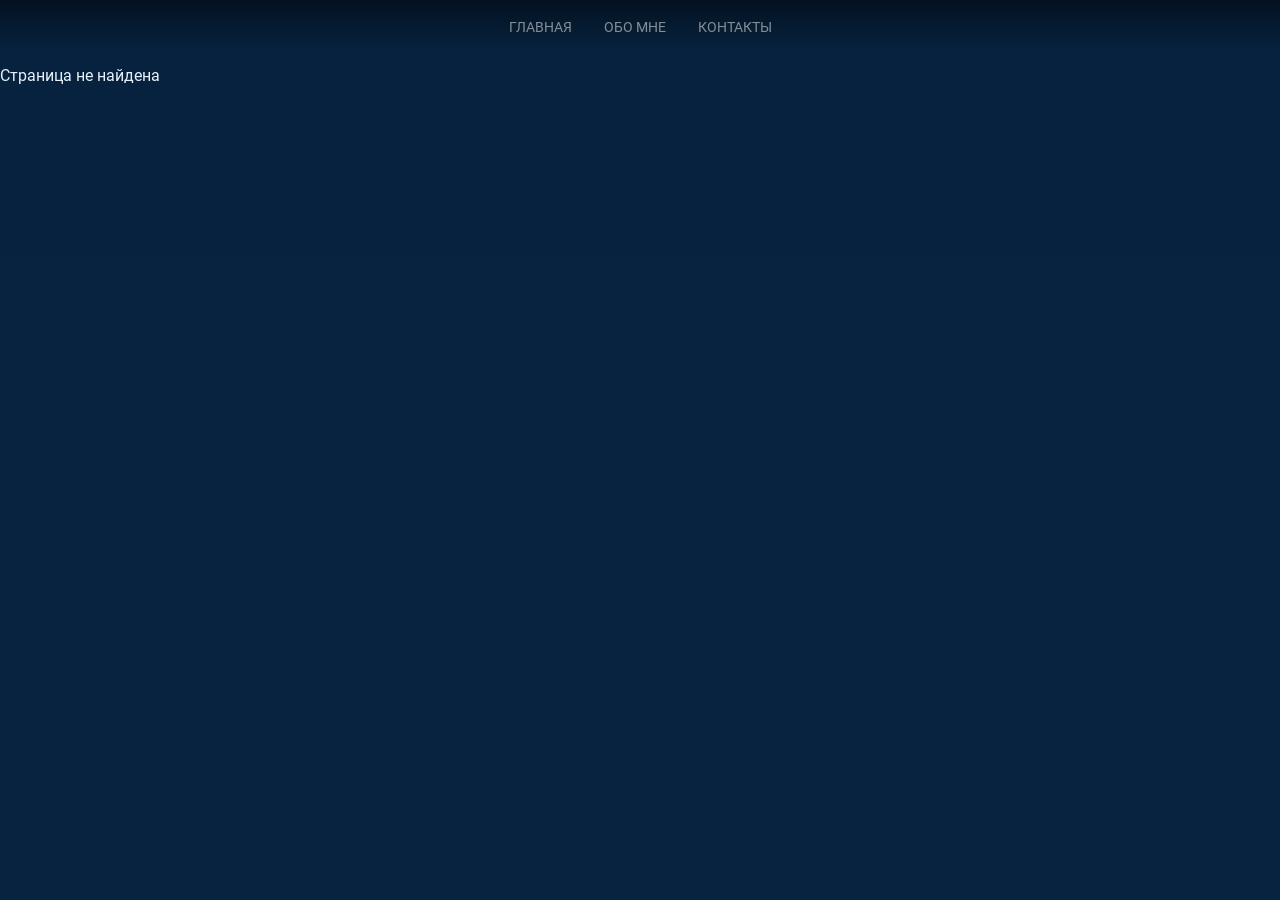
==== index.html @ b3d80379 "deploy" ====
<!DOCTYPE html><html lang=en><head><meta charset=utf-8><meta http-equiv=X-UA-Compatible content="IE=edge"><meta name=viewport content="width=device-width,initial-scale=1"><link rel=icon href=/favicon.ico><meta property=og:site_name content=sholohov.github.io><meta property=og:title content="Alexey Sholohov - Frontend"><meta property=og:url content=/ ><meta property=og:type content=website><meta property=og:image content=/img/social.jpg><meta property=og:image:width content=1200><meta property=og:image:height content=630><meta property=og:description content="Alexey Sholohov - Frontend Developer, personal website. Алексей Шолохов, веб-разработчик, персональный сайт."><title>My page</title><link href=/css/chunk-032578b7.b3286d0f.css rel=prefetch><link href=/css/chunk-118abbf7.49ce8026.css rel=prefetch><link href=/css/chunk-2fc89db2.a722a301.css rel=prefetch><link href=/css/chunk-76ae8807.c028c835.css rel=prefetch><link href=/js/chunk-032578b7.5e6dc029.js rel=prefetch><link href=/js/chunk-118abbf7.c339f23d.js rel=prefetch><link href=/js/chunk-2d212bc4.f1382176.js rel=prefetch><link href=/js/chunk-2fc89db2.5e66606a.js rel=prefetch><link href=/js/chunk-76ae8807.840d7f4c.js rel=prefetch><link href=/css/app.8f9ae388.css rel=preload as=style><link href=/css/chunk-vendors.92552360.css rel=preload as=style><link href=/js/app.13c45226.js rel=preload as=script><link href=/js/chunk-vendors.610b2158.js rel=preload as=script><link href=/css/chunk-vendors.92552360.css rel=stylesheet><link href=/css/app.8f9ae388.css rel=stylesheet></head><body><noscript><strong>We're sorry but My page doesn't work properly without JavaScript enabled. Please enable it to continue.</strong></noscript><script>(function () {
    let redirect
    try {
      redirect = sessionStorage.redirect
      delete sessionStorage.redirect
      if (redirect && redirect !== location.href) {
        history.replaceState(null, null, redirect)
      }
    } catch (error) {
      console.error(error)
    }
  })()</script><div id=app></div><script src=/js/chunk-vendors.610b2158.js></script><script src=/js/app.13c45226.js></script></body></html>
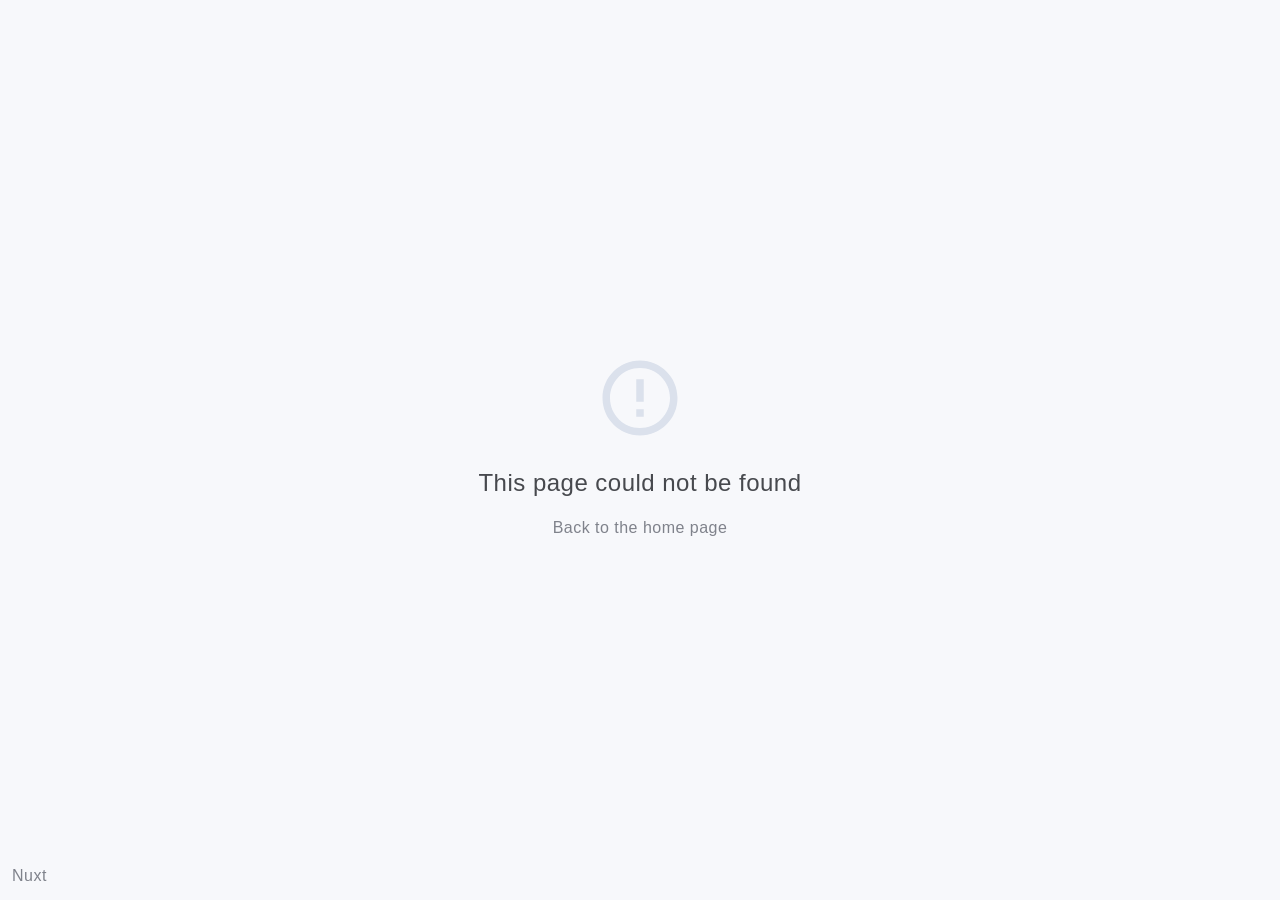
==== commit 3b4c6d73: "deploy" ====
--- a/index.html
+++ b/index.html
@@ -1,12 +1,211 @@
-<!DOCTYPE html><html lang=en><head><meta charset=utf-8><meta http-equiv=X-UA-Compatible content="IE=edge"><meta name=viewport content="width=device-width,initial-scale=1"><link rel=icon href=/favicon.ico><meta property=og:site_name content=sholohov.github.io><meta property=og:title content="Alexey Sholohov - Frontend"><meta property=og:url content=/ ><meta property=og:type content=website><meta property=og:image content=/img/social.jpg><meta property=og:image:width content=1200><meta property=og:image:height content=630><meta property=og:description content="Alexey Sholohov - Frontend Developer, personal website. Алексей Шолохов, веб-разработчик, персональный сайт."><title>My page</title><link href=/css/chunk-032578b7.b3286d0f.css rel=prefetch><link href=/css/chunk-118abbf7.49ce8026.css rel=prefetch><link href=/css/chunk-2fc89db2.a722a301.css rel=prefetch><link href=/css/chunk-76ae8807.c028c835.css rel=prefetch><link href=/js/chunk-032578b7.5e6dc029.js rel=prefetch><link href=/js/chunk-118abbf7.c339f23d.js rel=prefetch><link href=/js/chunk-2d212bc4.f1382176.js rel=prefetch><link href=/js/chunk-2fc89db2.5e66606a.js rel=prefetch><link href=/js/chunk-76ae8807.840d7f4c.js rel=prefetch><link href=/css/app.8f9ae388.css rel=preload as=style><link href=/css/chunk-vendors.92552360.css rel=preload as=style><link href=/js/app.13c45226.js rel=preload as=script><link href=/js/chunk-vendors.610b2158.js rel=preload as=script><link href=/css/chunk-vendors.92552360.css rel=stylesheet><link href=/css/app.8f9ae388.css rel=stylesheet></head><body><noscript><strong>We're sorry but My page doesn't work properly without JavaScript enabled. Please enable it to continue.</strong></noscript><script>(function () {
-    let redirect
-    try {
-      redirect = sessionStorage.redirect
-      delete sessionStorage.redirect
-      if (redirect && redirect !== location.href) {
-        history.replaceState(null, null, redirect)
-      }
-    } catch (error) {
-      console.error(error)
-    }
-  })()</script><div id=app></div><script src=/js/chunk-vendors.610b2158.js></script><script src=/js/app.13c45226.js></script></body></html>+<!doctype html>
+<html data-n-head-ssr>
+  <head>
+    <title>Home Page</title><meta data-n-head="ssr" charset="utf-8"><meta data-n-head="ssr" name="viewport" content="width=device-width,initial-scale=1"><meta data-n-head="ssr" data-hid="description" name="description" content="My Personal Website"><link data-n-head="ssr" href="https://mc.yandex.ru/metrika/tag.js" rel="preload" as="script"><link rel="preload" href="/_nuxt/6e46efd.js" as="script"><link rel="preload" href="/_nuxt/8bae4b0.js" as="script"><link rel="preload" href="/_nuxt/2998918.js" as="script"><link rel="preload" href="/_nuxt/bbb88e6.js" as="script"><link rel="preload" href="/_nuxt/a13c7b8.js" as="script"><link rel="preload" href="/_nuxt/8bbf2a5.js" as="script"><style data-vue-ssr-id="023c360b:0 b1f5444e:0 3191d5ad:0 0ace817b:0 49682c66:0 29482415:0 bbc4484e:0 a80d2e26:0 4d5fbe4e:0 745b8bda:0 2122c0bb:0 595b70d6:0 d2896396:0 12f3370e:0 1bbbd779:0 a3dfe6d6:0 2b1a9c06:0 342af163:0 fdff7b8e:0 f73b4e8e:0 70fc6d96:0 606232c7:0 75615019:0 69a7cd2d:0 ca053492:0">@font-face{font-family:swiper-icons;src:url("data:application/font-woff;charset=utf-8;base64, [base64]//wADZ2x5ZgAAAywAAADMAAAD2MHtryVoZWFkAAABbAAAADAAAAA2E2+eoWhoZWEAAAGcAAAAHwAAACQC9gDzaG10eAAAAigAAAAZAAAArgJkABFsb2NhAAAC0AAAAFoAAABaFQAUGG1heHAAAAG8AAAAHwAAACAAcABAbmFtZQAAA/gAAAE5AAACXvFdBwlwb3N0AAAFNAAAAGIAAACE5s74hXjaY2BkYGAAYpf5Hu/j+W2+MnAzMYDAzaX6QjD6/4//Bxj5GA8AuRwMYGkAPywL13jaY2BkYGA88P8Agx4j+/8fQDYfA1AEBWgDAIB2BOoAeNpjYGRgYNBh4GdgYgABEMnIABJzYNADCQAACWgAsQB42mNgYfzCOIGBlYGB0YcxjYGBwR1Kf2WQZGhhYGBiYGVmgAFGBiQQkOaawtDAoMBQxXjg/wEGPcYDDA4wNUA2CCgwsAAAO4EL6gAAeNpj2M0gyAACqxgGNWBkZ2D4/wMA+xkDdgAAAHjaY2BgYGaAYBkGRgYQiAHyGMF8FgYHIM3DwMHABGQrMOgyWDLEM1T9/w8UBfEMgLzE////P/5//f/V/xv+r4eaAAeMbAxwIUYmIMHEgKYAYjUcsDAwsLKxc3BycfPw8jEQA/[base64]/uznmfPFBNODM2K7MTQ45YEAZqGP81AmGGcF3iPqOop0r1SPTaTbVkfUe4HXj97wYE+yNwWYxwWu4v1ugWHgo3S1XdZEVqWM7ET0cfnLGxWfkgR42o2PvWrDMBSFj/IHLaF0zKjRgdiVMwScNRAoWUoH78Y2icB/yIY09An6AH2Bdu/UB+yxopYshQiEvnvu0dURgDt8QeC8PDw7Fpji3fEA4z/PEJ6YOB5hKh4dj3EvXhxPqH/SKUY3rJ7srZ4FZnh1PMAtPhwP6fl2PMJMPDgeQ4rY8YT6Gzao0eAEA409DuggmTnFnOcSCiEiLMgxCiTI6Cq5DZUd3Qmp10vO0LaLTd2cjN4fOumlc7lUYbSQcZFkutRG7g6JKZKy0RmdLY680CDnEJ+UMkpFFe1RN7nxdVpXrC4aTtnaurOnYercZg2YVmLN/d/gczfEimrE/fs/bOuq29Zmn8tloORaXgZgGa78yO9/cnXm2BpaGvq25Dv9S4E9+5SIc9PqupJKhYFSSl47+Qcr1mYNAAAAeNptw0cKwkAAAMDZJA8Q7OUJvkLsPfZ6zFVERPy8qHh2YER+3i/BP83vIBLLySsoKimrqKqpa2hp6+jq6RsYGhmbmJqZSy0sraxtbO3sHRydnEMU4uR6yx7JJXveP7WrDycAAAAAAAH//wACeNpjYGRgYOABYhkgZgJCZgZNBkYGLQZtIJsFLMYAAAw3ALgAeNolizEKgDAQBCchRbC2sFER0YD6qVQiBCv/H9ezGI6Z5XBAw8CBK/m5iQQVauVbXLnOrMZv2oLdKFa8Pjuru2hJzGabmOSLzNMzvutpB3N42mNgZGBg4GKQYzBhYMxJLMlj4GBgAYow/P/PAJJhLM6sSoWKfWCAAwDAjgbRAAB42mNgYGBkAIIbCZo5IPrmUn0hGA0AO8EFTQAA") format("woff");font-weight:400;font-style:normal}:root{--swiper-theme-color:#007aff}.swiper-container{margin-left:auto;margin-right:auto;position:relative;overflow:hidden;list-style:none;padding:0;z-index:1}.swiper-container-vertical>.swiper-wrapper{flex-direction:column}.swiper-wrapper{position:relative;width:100%;height:100%;z-index:1;display:flex;transition-property:transform;box-sizing:content-box}.swiper-container-android .swiper-slide,.swiper-wrapper{transform:translateZ(0)}.swiper-container-multirow>.swiper-wrapper{flex-wrap:wrap}.swiper-container-multirow-column>.swiper-wrapper{flex-wrap:wrap;flex-direction:column}.swiper-container-free-mode>.swiper-wrapper{transition-timing-function:ease-out;margin:0 auto}.swiper-container-pointer-events{touch-action:pan-y}.swiper-container-pointer-events.swiper-container-vertical{touch-action:pan-x}.swiper-slide{flex-shrink:0;width:100%;height:100%;position:relative;transition-property:transform}.swiper-slide-invisible-blank{visibility:hidden}.swiper-container-autoheight,.swiper-container-autoheight .swiper-slide{height:auto}.swiper-container-autoheight .swiper-wrapper{align-items:flex-start;transition-property:transform,height}.swiper-container-3d{perspective:1200px}.swiper-container-3d .swiper-cube-shadow,.swiper-container-3d .swiper-slide,.swiper-container-3d .swiper-slide-shadow-bottom,.swiper-container-3d .swiper-slide-shadow-left,.swiper-container-3d .swiper-slide-shadow-right,.swiper-container-3d .swiper-slide-shadow-top,.swiper-container-3d .swiper-wrapper{transform-style:preserve-3d}.swiper-container-3d .swiper-slide-shadow-bottom,.swiper-container-3d .swiper-slide-shadow-left,.swiper-container-3d .swiper-slide-shadow-right,.swiper-container-3d .swiper-slide-shadow-top{position:absolute;left:0;top:0;width:100%;height:100%;pointer-events:none;z-index:10}.swiper-container-3d .swiper-slide-shadow-left{background-image:linear-gradient(270deg,rgba(0,0,0,.5),transparent)}.swiper-container-3d .swiper-slide-shadow-right{background-image:linear-gradient(90deg,rgba(0,0,0,.5),transparent)}.swiper-container-3d .swiper-slide-shadow-top{background-image:linear-gradient(0deg,rgba(0,0,0,.5),transparent)}.swiper-container-3d .swiper-slide-shadow-bottom{background-image:linear-gradient(180deg,rgba(0,0,0,.5),transparent)}.swiper-container-css-mode>.swiper-wrapper{overflow:auto;scrollbar-width:none;-ms-overflow-style:none}.swiper-container-css-mode>.swiper-wrapper::-webkit-scrollbar{display:none}.swiper-container-css-mode>.swiper-wrapper>.swiper-slide{scroll-snap-align:start start}.swiper-container-horizontal.swiper-container-css-mode>.swiper-wrapper{-ms-scroll-snap-type:x mandatory;scroll-snap-type:x mandatory}.swiper-container-vertical.swiper-container-css-mode>.swiper-wrapper{-ms-scroll-snap-type:y mandatory;scroll-snap-type:y mandatory}@font-face{font-family:Raleway;font-weight:300;font-style:normal;src:local("Raleway"),url(/fonts/Raleway-Light.woff2) format("woff2"),url(/fonts/Raleway-Light.woff) format("woff"),url(/fonts/Raleway-Light.ttf) format("ttf"),url(/fonts/Raleway-Light.eot) format("eot")}@font-face{font-family:Raleway;font-weight:300;font-style:italic;src:local("Raleway"),url(/fonts/Raleway-LightItalic.woff2) format("woff2"),url(/fonts/Raleway-LightItalic.woff) format("woff"),url(/fonts/Raleway-LightItalic.ttf) format("ttf"),url(/fonts/Raleway-LightItalic.eot) format("eot")}@font-face{font-family:Raleway;font-weight:400;font-style:normal;src:local("Raleway"),url(/fonts/Raleway-Regular.woff2) format("woff2"),url(/fonts/Raleway-Regular.woff) format("woff"),url(/fonts/Raleway-Regular.ttf) format("ttf"),url(/fonts/Raleway-Regular.eot) format("eot")}@font-face{font-family:Raleway;font-weight:400;font-style:italic;src:local("Raleway"),url(/fonts/Raleway-Italic.woff2) format("woff2"),url(/fonts/Raleway-Italic.woff) format("woff"),url(/fonts/Raleway-Italic.ttf) format("ttf"),url(/fonts/Raleway-Italic.eot) format("eot")}@font-face{font-family:Raleway;font-weight:500;font-style:normal;src:local("Raleway"),url(/fonts/Raleway-Medium.woff2) format("woff2"),url(/fonts/Raleway-Medium.woff) format("woff"),url(/fonts/Raleway-Medium.ttf) format("ttf"),url(/fonts/Raleway-Medium.eot) format("eot")}@font-face{font-family:Raleway;font-weight:500;font-style:italic;src:local("Raleway"),url(/fonts/Raleway-MediumItalic.woff2) format("woff2"),url(/fonts/Raleway-MediumItalic.woff) format("woff"),url(/fonts/Raleway-MediumItalic.ttf) format("ttf"),url(/fonts/Raleway-MediumItalic.eot) format("eot")}@font-face{font-family:Raleway;font-weight:700;font-style:normal;src:local("Raleway"),url(/fonts/Raleway-Bold.woff2) format("woff2"),url(/fonts/Raleway-Bold.woff) format("woff"),url(/fonts/Raleway-Bold.ttf) format("ttf"),url(/fonts/Raleway-Bold.eot) format("eot")}:root{--color:#100e15;--color-green:#43a047;--color-yellow:#ffb300;--color-purple:#ab47bc;--color-blue:#1e88e5;--color-pink:#ec407a;--color-primary:var(--color-green);--color-primary-secondary:var(--color-purple);--color-border:#bdbdbd;--bg:#f3f5f4}.dark-mode{--color:#fff;--color-green:#66bb6a;--color-yellow:#ffa726;--color-purple:#ab47bc;--color-blue:#42a5f5;--color-pink:#ec407a;--bg:#100e15;--color-border:#757575}.link{position:relative;color:#43a047;color:var(--color-primary);cursor:pointer;transition:opacity .3s}.link:hover{opacity:.8}.content-area h1:not([class]){font-size:2em;line-height:1;font-weight:500;margin:.5em 0}.content-area h2:not([class]){font-size:1.5em;line-height:1.125;font-weight:500;margin:.5em 0}.content-area h3:not([class]){font-size:1.25em;line-height:1.25;font-weight:500;margin:.5em 0}.content-area h4:not([class]){font-size:1em;line-height:1.5;font-weight:500;margin:.5em 0}.content-area h5:not([class]){font-size:.875em;line-height:1.5;font-weight:500;margin:.5em 0}.content-area h6:not([class]){font-size:.75em;line-height:1.5;font-weight:500;margin:.5em 0}.content-area p:not([class]){font-size:1em;line-height:1.5;margin:1em 0}.content-area small:not([class]){font-size:.875em}.content-area hr:not([class]){margin:1em 0;height:1px;border:none;background-color:#43a047;background-color:var(--color-primary)}.content-area b:not([class]),.content-area u:not([class]){font-size:1em}.content-area s:not([class]){font-size:0 0 1em}.content-area ol:not([class]){list-style:none;margin:.5em 0;counter-reset:ol-counter}.content-area ol:not([class])>li:not([class]){counter-increment:ol-counter;position:relative}.content-area ol:not([class])>li:not([class]):before{content:counter(ol-counter) ".";position:absolute;display:inline-block;top:-.0625em;right:100%;margin:0 8px 0 0;font-weight:700;white-space:nowrap;opacity:.6}.content-area ul:not([class]){list-style:none;margin:.5em 0}.content-area ul:not([class])>li:not([class]){position:relative}.content-area ul:not([class])>li:not([class]):before{position:absolute;display:inline-block;content:"";height:.5em;width:.5em;top:.5em;right:100%;margin:0 12px 0 0;background-color:currentColor;opacity:.5}.content-area a:not([class]){color:#43a047;color:var(--color-primary);cursor:pointer;text-decoration:none}.content-area a:not([class]):hover{text-decoration:underline}.content-area pre:not([class]){margin:.75em 0;padding:10px 16px;border:1px solid #bdbdbd;border:1px solid var(--color-border);overflow-x:auto;background-color:#f3f5f4;background-color:var(--bg)}.content-area pre:not([class]):focus,.content-area pre:not([class]):hover{width:-webkit-min-content;width:-moz-min-content;width:min-content}.content-area code:not([class]){display:inline;white-space:pre-wrap;padding:0 .3em;background-color:#f3f5f4;background-color:var(--bg)}html{height:100%;font-size:1em}body,html{margin:0;padding:0}body{position:relative;min-height:100%;font-size:1rem;line-height:1.5;word-wrap:break-word;font-family:Raleway,sans-serif;letter-spacing:.03em;color:#100e15;color:var(--color);background-color:#f3f5f4;background-color:var(--bg)}.dark-mode body{font-weight:300}body #__layout,body #__nuxt{display:contents}body:before{content:"";position:absolute;top:0;left:0;right:0;bottom:0;pointer-events:none;opacity:.07;background-image:url(/_nuxt/ff30c7b9c0e9a25816d852ca529c5a7f.svg)}body.hide-scroll{height:100%;overflow-y:hidden}body *,body :after,body :before{box-sizing:border-box}@media only screen and (min-width:1281px){::-webkit-scrollbar{width:8px;height:8px}::-webkit-scrollbar-track{background-color:#f3f5f4;background-color:var(--bg)}::-webkit-scrollbar-thumb{position:relative;border-radius:4px;background-color:#100e15;background-color:var(--color);-webkit-transition:background-color .3s;transition:background-color .3s}}.nuxt-progress{position:fixed;top:0;left:0;right:0;height:2px;width:0;opacity:1;transition:width .1s,opacity .4s;background-color:#0c64c1;z-index:999999}.nuxt-progress.nuxt-progress-notransition{transition:none}.nuxt-progress-failed{background-color:red}.main-page__hero-section,.main-page__section:not(:last-of-type){margin:0 0 200px}@media only screen and (max-width:1024px){.main-page__hero-section,.main-page__section:not(:last-of-type){margin:0 0 150px}}@media only screen and (max-width:640px){.main-page__hero-section,.main-page__section:not(:last-of-type){margin:0 0 100px}}.page{opacity:1;transition:opacity .5s;padding:160px 0 0}.page--is-loading{opacity:0}.hide-scroll .page,.page.hide-scroll{overflow:hidden}@media only screen and (max-width:1280px){.page{padding:140px 0 0}}@media only screen and (max-width:1024px){.page{padding:120px 0 0}}@media only screen and (max-width:640px){.page{padding:100px 0 0}}.page:after,.page:before{content:" ";display:table;clear:both}.page__background{bottom:0}.page__background,.page__header{position:fixed;left:0;top:0;right:0}.page__header{z-index:4;transform:translateZ(0);transition:background-color .3s,box-shadow .3s,transform .5s}.page--is-scrolled .page__header{background-color:var(--bg);box-shadow:0 0 8px rgba(0,0,0,.1),0 0 16px rgba(0,0,0,.1),0 0 32px rgba(0,0,0,.1)}@media only screen and (min-width:1025px){.page--is-scrolled .page__header{transform:translate3d(0,-40px,0)}}.page__main{z-index:1}.page__main-inner{display:flex;align-items:flex-start}.page__aside-left{flex:none;width:430px;padding:0 40px 0 0;position:-webkit-sticky;position:sticky;top:140px}@media only screen and (max-width:1600px){.page__aside-left{width:320px}}@media only screen and (max-width:1400px){.page__aside-left{width:auto;position:relative;top:0;padding:0;display:none}}.page__content{flex:auto;min-width:0}.page__footer{position:relative;z-index:2}.page__menu-mobile{position:relative;z-index:3}.background-animation{overflow:hidden}@-webkit-keyframes animStar{0%{transform:translateY(0)}to{transform:translateY(-200vh)}}@keyframes animStar{0%{transform:translateY(0)}to{transform:translateY(-200vh)}}.light-mode .background-animation{opacity:.5}.background-animation__layout-1{width:1px;height:1px;background:0 0;box-shadow:127vh 199vh currentColor,247vh 98vh currentColor,227vh 83vh currentColor,105vh 158vh currentColor,71vh 93vh currentColor,130vh 77vh currentColor,243vh 181vh currentColor,141vh 94vh currentColor,106vh 66vh currentColor,137vh 22vh currentColor,155vh 13vh currentColor,150vh 96vh currentColor,211vh 65vh currentColor,76vh 106vh currentColor,7vh 103vh currentColor,235vh 164vh currentColor,155vh 53vh currentColor,166vh 132vh currentColor,194vh 199vh currentColor,217vh 100vh currentColor,37vh 21vh currentColor,191vh 192vh currentColor,47vh 40vh currentColor,132vh 86vh currentColor,241vh 29vh currentColor,122vh 168vh currentColor,237vh 100vh currentColor,169vh 21vh currentColor,180vh 27vh currentColor,178vh 33vh currentColor,108vh 34vh currentColor,35vh 63vh currentColor,51vh 187vh currentColor,202vh 83vh currentColor,6vh 122vh currentColor,14vh 158vh currentColor,190vh 128vh currentColor,7vh 70vh currentColor,112vh 35vh currentColor,204vh 91vh currentColor,81vh 93vh currentColor,98vh 164vh currentColor,197vh 87vh currentColor,129vh 81vh currentColor,210vh 42vh currentColor,43vh 148vh currentColor,183vh 161vh currentColor,119vh 185vh currentColor,156vh 5vh currentColor,158vh 5vh currentColor,78vh 62vh currentColor,88vh 84vh currentColor,121vh 51vh currentColor,27vh 11vh currentColor,127vh 20vh currentColor,11vh 22vh currentColor,53vh 147vh currentColor,236vh 67vh currentColor,13vh 161vh currentColor,109vh 180vh currentColor,129vh 3vh currentColor,95vh 15vh currentColor,232vh 187vh currentColor,201vh 69vh currentColor,201vh 69vh currentColor,124vh 183vh currentColor,127vh 52vh currentColor,181vh 52vh currentColor,208vh 107vh currentColor,107vh 132vh currentColor,197vh 5vh currentColor,71vh 163vh currentColor,204vh 125vh currentColor,72vh 24vh currentColor,178vh 109vh currentColor,98vh 127vh currentColor,195vh 1vh currentColor,53vh 54vh currentColor,9vh 1vh currentColor,129vh 100vh currentColor,212vh 104vh currentColor,98vh 95vh currentColor,212vh 174vh currentColor,102vh 12vh currentColor,39vh 99vh currentColor,117vh 175vh currentColor,148vh 177vh currentColor,221vh 36vh currentColor,151vh 27vh currentColor,97vh 197vh currentColor,220vh 180vh currentColor,238vh 98vh currentColor,72vh 74vh currentColor,204vh 112vh currentColor,226vh 82vh currentColor,42vh 190vh currentColor,184vh 156vh currentColor,211vh 52vh currentColor,25vh 107vh currentColor,146vh 29vh currentColor,217vh 77vh currentColor,226vh 137vh currentColor,200vh 146vh currentColor,222vh 196vh currentColor,116vh 140vh currentColor,113vh 200vh currentColor,9vh 7vh currentColor,120vh 64vh currentColor,113vh 121vh currentColor,109vh 92vh currentColor,75vh 94vh currentColor,151vh 109vh currentColor,117vh 15vh currentColor,49vh 146vh currentColor,108vh 187vh currentColor,66vh 103vh currentColor,17vh 55vh currentColor,176vh 107vh currentColor,147vh 154vh currentColor,121vh 18vh currentColor,39vh 135vh currentColor,138vh 183vh currentColor,233vh 109vh currentColor,64vh 125vh currentColor,143vh 84vh currentColor,221vh 158vh currentColor,83vh 137vh currentColor,245vh 40vh currentColor,93vh 63vh currentColor,50vh 58vh currentColor,209vh 81vh currentColor,49vh 126vh currentColor,28vh 103vh currentColor,76vh 19vh currentColor,238vh 85vh currentColor,160vh 110vh currentColor,145vh 182vh currentColor,26vh 93vh currentColor,42vh 127vh currentColor,110vh 103vh currentColor,59vh 93vh currentColor,78vh 80vh currentColor,182vh 82vh currentColor,63vh 48vh currentColor,96vh 171vh currentColor,90vh 195vh currentColor,101vh 190vh currentColor,135vh 69vh currentColor,63vh 55vh currentColor,171vh 76vh currentColor,63vh 119vh currentColor,177vh 8vh currentColor,242vh 153vh currentColor,120vh 26vh currentColor,10vh 170vh currentColor,247vh 197vh currentColor,178vh 65vh currentColor,235vh 122vh currentColor,8vh 60vh currentColor,109vh 67vh currentColor,103vh 155vh currentColor,193vh 183vh currentColor,226vh 136vh currentColor,198vh 119vh currentColor,71vh 48vh currentColor,36vh 18vh currentColor,33vh 68vh currentColor,214vh 28vh currentColor,158vh 115vh currentColor,112vh 91vh currentColor,240vh 35vh currentColor,150vh 95vh currentColor,27vh 184vh currentColor,130vh 99vh currentColor,91vh 37vh currentColor,83vh 14vh currentColor,98vh 153vh currentColor,171vh 161vh currentColor,83vh 105vh currentColor,114vh 141vh currentColor,115vh 193vh currentColor,74vh 142vh currentColor,191vh 50vh currentColor,43vh 100vh currentColor,10vh 99vh currentColor,117vh 40vh currentColor,228vh 142vh currentColor,159vh 54vh currentColor,154vh 82vh currentColor,151vh 40vh currentColor,117vh 106vh currentColor,133vh 77vh currentColor,7vh 62vh currentColor,93vh 122vh currentColor,210vh 52vh currentColor,157vh 154vh currentColor,51vh 199vh currentColor,60vh 47vh currentColor,207vh 125vh currentColor,212vh 181vh currentColor,131vh 63vh currentColor,211vh 197vh currentColor,69vh 67vh currentColor,41vh 126vh currentColor,127vh 128vh currentColor,2vh 20vh currentColor,237vh 49vh currentColor,209vh 45vh currentColor,51vh 121vh currentColor,25vh 113vh currentColor,139vh 180vh currentColor,33vh 41vh currentColor,57vh 129vh currentColor,68vh 119vh currentColor,35vh 50vh currentColor,123vh 99vh currentColor,22vh 86vh currentColor,116vh 162vh currentColor,203vh 121vh currentColor,80vh 87vh currentColor,173vh 51vh currentColor,8vh 28vh currentColor,212vh 147vh currentColor,15vh 122vh currentColor,108vh 159vh currentColor,93vh 117vh currentColor,45vh 184vh currentColor,163vh 39vh currentColor,112vh 92vh currentColor,171vh 122vh currentColor,55vh 31vh currentColor,36vh 157vh currentColor,112vh 190vh currentColor,22vh 108vh currentColor,144vh 128vh currentColor,88vh 107vh currentColor,56vh 93vh currentColor,24vh 162vh currentColor,86vh 184vh currentColor,131vh 18vh currentColor,185vh 126vh currentColor,231vh 199vh currentColor,244vh 111vh currentColor,198vh 68vh currentColor,16vh 106vh currentColor,51vh 47vh currentColor,108vh 190vh currentColor,86vh 164vh currentColor,123vh 170vh currentColor,247vh 26vh currentColor,144vh 48vh currentColor,187vh 81vh currentColor,58vh 10vh currentColor,15vh 171vh currentColor,185vh 3vh currentColor,19vh 164vh currentColor,120vh 106vh currentColor,239vh 178vh currentColor,141vh 168vh currentColor,9vh 147vh currentColor,247vh 143vh currentColor,8vh 21vh currentColor,118vh 34vh currentColor,55vh 146vh currentColor,205vh 165vh currentColor,41vh 52vh currentColor,134vh 169vh currentColor,104vh 40vh currentColor,208vh 193vh currentColor,7vh 98vh currentColor,77vh 37vh currentColor,41vh 63vh currentColor,182vh 41vh currentColor,95vh 46vh currentColor,16vh 60vh currentColor,72vh 23vh currentColor,146vh 149vh currentColor,202vh 67vh currentColor,24vh 150vh currentColor,93vh 12vh currentColor,226vh 105vh currentColor,247vh 31vh currentColor,140vh 3vh currentColor,147vh 121vh currentColor,199vh 10vh currentColor,134vh 115vh currentColor,95vh 11vh currentColor,71vh 148vh currentColor,22vh 95vh currentColor,178vh 147vh currentColor,35vh 100vh currentColor,216vh 179vh currentColor,17vh 174vh currentColor,234vh 57vh currentColor,28vh 158vh currentColor,137vh 164vh currentColor,177vh 6vh currentColor,239vh 69vh currentColor,164vh 65vh currentColor,249vh 80vh currentColor,130vh 65vh currentColor,62vh 132vh currentColor,190vh 136vh currentColor,25vh 26vh currentColor,128vh 23vh currentColor,18vh 172vh currentColor,143vh 119vh currentColor,61vh 46vh currentColor,130vh 9vh currentColor,223vh 108vh currentColor,182vh 3vh currentColor,5vh 73vh currentColor,129vh 188vh currentColor,3vh 155vh currentColor,60vh 32vh currentColor,11vh 186vh currentColor,229vh 47vh currentColor,125vh 34vh currentColor,138vh 162vh currentColor,183vh 103vh currentColor,3vh 68vh currentColor,139vh 165vh currentColor,48vh 119vh currentColor,83vh 156vh currentColor,212vh 121vh currentColor,127vh 82vh currentColor,177vh 19vh currentColor,200vh 123vh currentColor,153vh 115vh currentColor,105vh 146vh currentColor,94vh 57vh currentColor,82vh 48vh currentColor,62vh 150vh currentColor,74vh 105vh currentColor,225vh 93vh currentColor,124vh 184vh currentColor,116vh 99vh currentColor,201vh 167vh currentColor,234vh 105vh currentColor,39vh 161vh currentColor,239vh 102vh currentColor,16vh 153vh currentColor,233vh 122vh currentColor,220vh 160vh currentColor,246vh 109vh currentColor,203vh 112vh currentColor,123vh 119vh currentColor,15vh 186vh currentColor,141vh 161vh currentColor,158vh 79vh currentColor,151vh 18vh currentColor,8vh 125vh currentColor,101vh 27vh currentColor,177vh 56vh currentColor,65vh 151vh currentColor,94vh 66vh currentColor,163vh 60vh currentColor,226vh 27vh currentColor,8vh 194vh currentColor,99vh 173vh currentColor,122vh 92vh currentColor,148vh 76vh currentColor,161vh 92vh currentColor,204vh 15vh currentColor,128vh 56vh currentColor,155vh 182vh currentColor,109vh 104vh currentColor,132vh 126vh currentColor,121vh 59vh currentColor,88vh 116vh currentColor,104vh 65vh currentColor,49vh 104vh currentColor,76vh 161vh currentColor,151vh 72vh currentColor,108vh 176vh currentColor,62vh 118vh currentColor,213vh 85vh currentColor,192vh 144vh currentColor,235vh 104vh currentColor,67vh 151vh currentColor,157vh 80vh currentColor,196vh 177vh currentColor,45vh 41vh currentColor,127vh 10vh currentColor,18vh 11vh currentColor,130vh 196vh currentColor,43vh 28vh currentColor,190vh 66vh currentColor,249vh 176vh currentColor,119vh 185vh currentColor,178vh 130vh currentColor,241vh 174vh currentColor,23vh 181vh currentColor,67vh 17vh currentColor,66vh 129vh currentColor,49vh 196vh currentColor,78vh 62vh currentColor,109vh 132vh currentColor,25vh 123vh currentColor,231vh 151vh currentColor,188vh 33vh currentColor,63vh 69vh currentColor,156vh 137vh currentColor,220vh 3vh currentColor,12vh 10vh currentColor,52vh 59vh currentColor,23vh 76vh currentColor,4vh 59vh currentColor,171vh 43vh currentColor,169vh 41vh currentColor,86vh 19vh currentColor,48vh 117vh currentColor,5vh 15vh currentColor,20vh 101vh currentColor,30vh 16vh currentColor,80vh 85vh currentColor,17vh 33vh currentColor,20vh 171vh currentColor,85vh 24vh currentColor,247vh 97vh currentColor,216vh 134vh currentColor,64vh 33vh currentColor,173vh 37vh currentColor,24vh 16vh currentColor,122vh 98vh currentColor,88vh 38vh currentColor,242vh 125vh currentColor,201vh 139vh currentColor,101vh 49vh currentColor,76vh 166vh currentColor,68vh 42vh currentColor,191vh 43vh currentColor,183vh 5vh currentColor,90vh 16vh currentColor,182vh 183vh currentColor,233vh 200vh currentColor,108vh 166vh currentColor,117vh 125vh currentColor,116vh 93vh currentColor,152vh 95vh currentColor,196vh 99vh currentColor,112vh 161vh currentColor,233vh 158vh currentColor,163vh 37vh currentColor,142vh 64vh currentColor,66vh 181vh currentColor,103vh 105vh currentColor,81vh 131vh currentColor,220vh 93vh currentColor,218vh 68vh currentColor,54vh 54vh currentColor,98vh 155vh currentColor,101vh 12vh currentColor,96vh 88vh currentColor,4vh 112vh currentColor,147vh 73vh currentColor,224vh 148vh currentColor,19vh 146vh currentColor,168vh 6vh currentColor,148vh 48vh currentColor,173vh 194vh currentColor,214vh 80vh currentColor,166vh 168vh currentColor,114vh 142vh currentColor,185vh 93vh currentColor,237vh 46vh currentColor,45vh 130vh currentColor,52vh 56vh currentColor,225vh 103vh currentColor,126vh 174vh currentColor,220vh 177vh currentColor,160vh 63vh currentColor,137vh 119vh currentColor,123vh 187vh currentColor,168vh 88vh currentColor,156vh 150vh currentColor,95vh 107vh currentColor,46vh 153vh currentColor,52vh 172vh currentColor,218vh 176vh currentColor,243vh 80vh currentColor,206vh 143vh currentColor,100vh 126vh currentColor,194vh 64vh currentColor,124vh 175vh currentColor,240vh 118vh currentColor,177vh 3vh currentColor,211vh 121vh currentColor,229vh 17vh currentColor,63vh 47vh currentColor,174vh 3vh currentColor,190vh 25vh currentColor,90vh 33vh currentColor,18vh 70vh currentColor,87vh 83vh currentColor,17vh 120vh currentColor,6vh 37vh currentColor,206vh 123vh currentColor,93vh 99vh currentColor,226vh 168vh currentColor;-webkit-animation:animStar 300s linear infinite;animation:animStar 300s linear infinite}.background-animation__layout-1:after{content:" ";position:absolute;top:100vh;width:1px;height:1px;background:0 0;box-shadow:146vh 20vh currentColor,94vh 106vh currentColor,168vh 199vh currentColor,185vh 149vh currentColor,62vh 87vh currentColor,243vh 146vh currentColor,107vh 42vh currentColor,39vh 128vh currentColor,246vh 90vh currentColor,224vh 80vh currentColor,226vh 56vh currentColor,10vh 81vh currentColor,152vh 68vh currentColor,83vh 23vh currentColor,165vh 60vh currentColor,165vh 93vh currentColor,53vh 110vh currentColor,8vh 155vh currentColor,78vh 87vh currentColor,134vh 94vh currentColor,131vh 17vh currentColor,76vh 59vh currentColor,74vh 1vh currentColor,83vh 64vh currentColor,110vh 51vh currentColor,53vh 77vh currentColor,245vh 181vh currentColor,61vh 138vh currentColor,91vh 183vh currentColor,79vh 37vh currentColor,111vh 124vh currentColor,70vh 104vh currentColor,132vh 11vh currentColor,225vh 99vh currentColor,59vh 102vh currentColor,238vh 197vh currentColor,84vh 199vh currentColor,198vh 113vh currentColor,14vh 190vh currentColor,148vh 139vh currentColor,172vh 99vh currentColor,144vh 14vh currentColor,199vh 75vh currentColor,236vh 199vh currentColor,143vh 155vh currentColor,202vh 19vh currentColor,240vh 105vh currentColor,39vh 142vh currentColor,73vh 81vh currentColor,155vh 104vh currentColor,22vh 60vh currentColor,75vh 56vh currentColor,145vh 148vh currentColor,208vh 19vh currentColor,154vh 126vh currentColor,23vh 197vh currentColor,71vh 131vh currentColor,113vh 19vh currentColor,5vh 109vh currentColor,129vh 30vh currentColor,79vh 113vh currentColor,101vh 69vh currentColor,12vh 116vh currentColor,11vh 127vh currentColor,102vh 86vh currentColor,150vh 60vh currentColor,217vh 184vh currentColor,111vh 186vh currentColor,120vh 78vh currentColor,78vh 3vh currentColor,53vh 136vh currentColor,207vh 152vh currentColor,196vh 112vh currentColor,185vh 168vh currentColor,173vh 22vh currentColor,62vh 140vh currentColor,141vh 186vh currentColor,108vh 72vh currentColor,11vh 85vh currentColor,64vh 159vh currentColor,78vh 85vh currentColor,250vh 111vh currentColor,40vh 187vh currentColor,35vh 167vh currentColor,100vh 149vh currentColor,127vh 178vh currentColor,47vh 3vh currentColor,174vh 135vh currentColor,217vh 197vh currentColor,8vh 127vh currentColor,64vh 200vh currentColor,79vh 179vh currentColor,124vh 59vh currentColor,240vh 103vh currentColor,34vh 80vh currentColor,17vh 200vh currentColor,210vh 156vh currentColor,175vh 42vh currentColor,24vh 57vh currentColor,239vh 75vh currentColor,242vh 86vh currentColor,21vh 149vh currentColor,135vh 146vh currentColor,235vh 153vh currentColor,161vh 136vh currentColor,64vh 46vh currentColor,16vh 158vh currentColor,188vh 35vh currentColor,128vh 64vh currentColor,191vh 99vh currentColor,86vh 135vh currentColor,144vh 20vh currentColor,4vh 51vh currentColor,196vh 156vh currentColor,208vh 101vh currentColor,27vh 88vh currentColor,232vh 194vh currentColor,181vh 157vh currentColor,2vh 123vh currentColor,244vh 199vh currentColor,246vh 65vh currentColor,105vh 50vh currentColor,177vh 55vh currentColor,154vh 91vh currentColor,164vh 36vh currentColor,202vh 149vh currentColor,150vh 196vh currentColor,230vh 58vh currentColor,123vh 177vh currentColor,109vh 72vh currentColor,237vh 200vh currentColor,50vh 101vh currentColor,36vh 21vh currentColor,56vh 19vh currentColor,70vh 140vh currentColor,179vh 15vh currentColor,1vh 162vh currentColor,238vh 172vh currentColor,164vh 142vh currentColor,194vh 39vh currentColor,187vh 82vh currentColor,202vh 126vh currentColor,27vh 35vh currentColor,135vh 43vh currentColor,220vh 29vh currentColor,140vh 152vh currentColor,126vh 174vh currentColor,240vh 167vh currentColor,224vh 16vh currentColor,140vh 116vh currentColor,126vh 43vh currentColor,131vh 15vh currentColor,67vh 9vh currentColor,225vh 165vh currentColor,22vh 76vh currentColor,205vh 174vh currentColor,247vh 95vh currentColor,71vh 175vh currentColor,31vh 198vh currentColor,51vh 27vh currentColor,70vh 125vh currentColor,131vh 38vh currentColor,82vh 107vh currentColor,213vh 10vh currentColor,201vh 90vh currentColor,182vh 46vh currentColor,141vh 191vh currentColor,191vh 84vh currentColor,55vh 164vh currentColor,199vh 100vh currentColor,5vh 8vh currentColor,149vh 16vh currentColor,58vh 89vh currentColor,18vh 81vh currentColor,95vh 58vh currentColor,231vh 198vh currentColor,75vh 3vh currentColor,234vh 37vh currentColor,107vh 127vh currentColor,194vh 143vh currentColor,1vh 188vh currentColor,59vh 36vh currentColor,196vh 62vh currentColor,156vh 92vh currentColor,60vh 26vh currentColor,203vh 122vh currentColor,111vh 78vh currentColor,204vh 104vh currentColor,243vh 97vh currentColor,20vh 154vh currentColor,135vh 169vh currentColor,26vh 143vh currentColor,191vh 21vh currentColor,65vh 12vh currentColor,168vh 50vh currentColor,9vh 103vh currentColor,12vh 78vh currentColor,129vh 198vh currentColor,245vh 186vh currentColor,16vh 142vh currentColor,26vh 155vh currentColor,250vh 57vh currentColor,113vh 100vh currentColor,174vh 198vh currentColor,146vh 139vh currentColor,25vh 171vh currentColor,54vh 133vh currentColor,176vh 8vh currentColor,248vh 9vh currentColor,163vh 13vh currentColor,124vh 90vh currentColor,195vh 124vh currentColor,139vh 154vh currentColor,218vh 22vh currentColor,205vh 150vh currentColor,214vh 147vh currentColor,105vh 165vh currentColor,54vh 102vh currentColor,81vh 192vh currentColor,120vh 97vh currentColor,8vh 123vh currentColor,46vh 196vh currentColor,225vh 110vh currentColor,135vh 196vh currentColor,228vh 79vh currentColor,172vh 152vh currentColor,170vh 72vh currentColor,182vh 22vh currentColor,135vh 46vh currentColor,127vh 154vh currentColor,98vh 104vh currentColor,144vh 126vh currentColor,63vh 44vh currentColor,110vh 160vh currentColor,147vh 198vh currentColor,136vh 96vh currentColor,21vh 98vh currentColor,235vh 21vh currentColor,91vh 38vh currentColor,31vh 149vh currentColor,12vh 37vh currentColor,199vh 85vh currentColor,86vh 76vh currentColor,99vh 14vh currentColor,240vh 189vh currentColor,14vh 148vh currentColor,219vh 95vh currentColor,133vh 194vh currentColor,173vh 103vh currentColor,82vh 17vh currentColor,43vh 90vh currentColor,3vh 56vh currentColor,155vh 39vh currentColor,180vh 83vh currentColor,194vh 46vh currentColor,226vh 12vh currentColor,20vh 102vh currentColor,47vh 52vh currentColor,16vh 157vh currentColor,187vh 112vh currentColor,101vh 139vh currentColor,97vh 145vh currentColor,49vh 124vh currentColor,52vh 115vh currentColor,160vh 181vh currentColor,219vh 97vh currentColor,167vh 200vh currentColor,244vh 196vh currentColor,150vh 177vh currentColor,11vh 60vh currentColor,198vh 15vh currentColor,161vh 11vh currentColor,38vh 73vh currentColor,128vh 139vh currentColor,7vh 138vh currentColor,42vh 160vh currentColor,17vh 194vh currentColor,168vh 155vh currentColor,187vh 186vh currentColor,118vh 118vh currentColor,204vh 99vh currentColor,44vh 64vh currentColor,214vh 88vh currentColor,18vh 172vh currentColor,35vh 126vh currentColor,85vh 111vh currentColor,83vh 30vh currentColor,186vh 142vh currentColor,51vh 175vh currentColor,213vh 65vh currentColor,118vh 26vh currentColor,195vh 29vh currentColor,117vh 83vh currentColor,133vh 126vh currentColor,139vh 6vh currentColor,55vh 59vh currentColor,51vh 119vh currentColor,5vh 61vh currentColor,209vh 41vh currentColor,172vh 137vh currentColor,112vh 1vh currentColor,190vh 163vh currentColor,181vh 157vh currentColor,189vh 166vh currentColor,87vh 99vh currentColor,196vh 52vh currentColor,110vh 148vh currentColor,90vh 183vh currentColor,206vh 82vh currentColor,176vh 71vh currentColor,12vh 137vh currentColor,194vh 106vh currentColor,89vh 161vh currentColor,158vh 199vh currentColor,165vh 129vh currentColor,131vh 34vh currentColor,219vh 16vh currentColor,123vh 47vh currentColor,30vh 24vh currentColor,11vh 46vh currentColor,159vh 196vh currentColor,112vh 145vh currentColor,116vh 128vh currentColor,187vh 131vh currentColor,213vh 199vh currentColor,144vh 21vh currentColor,173vh 82vh currentColor,97vh 86vh currentColor,126vh 196vh currentColor,73vh 12vh currentColor,188vh 135vh currentColor,69vh 128vh currentColor,117vh 59vh currentColor,38vh 9vh currentColor,15vh 61vh currentColor,109vh 4vh currentColor,179vh 120vh currentColor,152vh 23vh currentColor,172vh 90vh currentColor,16vh 175vh currentColor,183vh 154vh currentColor,22vh 106vh currentColor,22vh 101vh currentColor,223vh 127vh currentColor,39vh 103vh currentColor,194vh 145vh currentColor,17vh 9vh currentColor,36vh 188vh currentColor,243vh 121vh currentColor,86vh 167vh currentColor,219vh 25vh currentColor,104vh 51vh currentColor,203vh 177vh currentColor,31vh 67vh currentColor,74vh 41vh currentColor,27vh 82vh currentColor,181vh 103vh currentColor,1vh 70vh currentColor,157vh 82vh currentColor,70vh 182vh currentColor,191vh 30vh currentColor,87vh 161vh currentColor,232vh 4vh currentColor,242vh 43vh currentColor,222vh 189vh currentColor,154vh 111vh currentColor,129vh 171vh currentColor,72vh 79vh currentColor,78vh 85vh currentColor,203vh 75vh currentColor,124vh 148vh currentColor,27vh 111vh currentColor,77vh 6vh currentColor,22vh 88vh currentColor,125vh 103vh currentColor,223vh 96vh currentColor,76vh 63vh currentColor,193vh 46vh currentColor,155vh 105vh currentColor,135vh 73vh currentColor,58vh 68vh currentColor,238vh 50vh currentColor,165vh 116vh currentColor,56vh 191vh currentColor,118vh 166vh currentColor,155vh 138vh currentColor,180vh 75vh currentColor,232vh 192vh currentColor,247vh 174vh currentColor,123vh 100vh currentColor,80vh 105vh currentColor,162vh 175vh currentColor,214vh 52vh currentColor,213vh 161vh currentColor,182vh 198vh currentColor,203vh 163vh currentColor,228vh 4vh currentColor,214vh 119vh currentColor,156vh 26vh currentColor,213vh 89vh currentColor,8vh 27vh currentColor,200vh 146vh currentColor,155vh 176vh currentColor,94vh 168vh currentColor,70vh 180vh currentColor,224vh 8vh currentColor,53vh 148vh currentColor,111vh 110vh currentColor,227vh 196vh currentColor,188vh 75vh currentColor,75vh 35vh currentColor,40vh 94vh currentColor,167vh 194vh currentColor,50vh 161vh currentColor,187vh 127vh currentColor,197vh 4vh currentColor,15vh 150vh currentColor,114vh 178vh currentColor,190vh 154vh currentColor,121vh 101vh currentColor,86vh 56vh currentColor,228vh 129vh currentColor,148vh 193vh currentColor,9vh 104vh currentColor,126vh 29vh currentColor,194vh 131vh currentColor,8vh 33vh currentColor,62vh 109vh currentColor,120vh 65vh currentColor,235vh 138vh currentColor,249vh 197vh currentColor,144vh 101vh currentColor,234vh 66vh currentColor,40vh 198vh currentColor,119vh 74vh currentColor,23vh 25vh currentColor,203vh 110vh currentColor,145vh 152vh currentColor,99vh 196vh currentColor,95vh 140vh currentColor,202vh 123vh currentColor,92vh 134vh currentColor,145vh 70vh currentColor,49vh 4vh currentColor,170vh 172vh currentColor,23vh 41vh currentColor,122vh 190vh currentColor,238vh 181vh currentColor,148vh 11vh currentColor,183vh 37vh currentColor,65vh 137vh currentColor,218vh 120vh currentColor,95vh 51vh currentColor,199vh 141vh currentColor,236vh 82vh currentColor,147vh 60vh currentColor,182vh 41vh currentColor,250vh 199vh currentColor,168vh 24vh currentColor,188vh 79vh currentColor,157vh 163vh currentColor,29vh 112vh currentColor,184vh 77vh currentColor,3vh 122vh currentColor,88vh 126vh currentColor,247vh 98vh currentColor,197vh 122vh currentColor,189vh 7vh currentColor,144vh 61vh currentColor,85vh 4vh currentColor,32vh 92vh currentColor,1vh 35vh currentColor,94vh 90vh currentColor,105vh 48vh currentColor,41vh 116vh currentColor,229vh 104vh currentColor,90vh 135vh currentColor,175vh 174vh currentColor,193vh 148vh currentColor,103vh 106vh currentColor,168vh 163vh currentColor,149vh 103vh currentColor,192vh 197vh currentColor,162vh 79vh currentColor,226vh 129vh currentColor,242vh 16vh currentColor,240vh 173vh currentColor,204vh 44vh currentColor,4vh 37vh currentColor,33vh 5vh currentColor,131vh 124vh currentColor,208vh 52vh currentColor,42vh 176vh currentColor,74vh 135vh currentColor,171vh 149vh currentColor,16vh 5vh currentColor,160vh 115vh currentColor,217vh 36vh currentColor,140vh 179vh currentColor,241vh 134vh currentColor}.background-animation__layout-2{width:2px;height:2px;background:0 0;box-shadow:93vh 86vh currentColor,174vh 151vh currentColor,139vh 41vh currentColor,86vh 142vh currentColor,196vh 95vh currentColor,97vh 123vh currentColor,210vh 60vh currentColor,222vh 68vh currentColor,213vh 133vh currentColor,229vh 165vh currentColor,167vh 128vh currentColor,150vh 177vh currentColor,249vh 14vh currentColor,68vh 4vh currentColor,177vh 97vh currentColor,59vh 34vh currentColor,236vh 17vh currentColor,103vh 122vh currentColor,71vh 15vh currentColor,238vh 104vh currentColor,99vh 163vh currentColor,107vh 41vh currentColor,161vh 56vh currentColor,55vh 144vh currentColor,74vh 160vh currentColor,212vh 167vh currentColor,233vh 143vh currentColor,37vh 162vh currentColor,236vh 35vh currentColor,121vh 35vh currentColor,187vh 78vh currentColor,193vh 7vh currentColor,100vh 128vh currentColor,42vh 190vh currentColor,183vh 19vh currentColor,97vh 20vh currentColor,106vh 80vh currentColor,82vh 11vh currentColor,194vh 139vh currentColor,193vh 191vh currentColor,136vh 178vh currentColor,63vh 150vh currentColor,203vh 104vh currentColor,235vh 159vh currentColor,8vh 115vh currentColor,15vh 184vh currentColor,115vh 131vh currentColor,112vh 151vh currentColor,111vh 19vh currentColor,179vh 106vh currentColor;-webkit-animation:animStar 200s linear infinite;animation:animStar 200s linear infinite}.background-animation__layout-2:after{content:" ";position:absolute;top:100vh;width:2px;height:2px;background:0 0;box-shadow:111vh 37vh currentColor,51vh 81vh currentColor,29vh 110vh currentColor,211vh 100vh currentColor,119vh 179vh currentColor,221vh 45vh currentColor,82vh 194vh currentColor,21vh 135vh currentColor,215vh 12vh currentColor,149vh 159vh currentColor,183vh 34vh currentColor,78vh 98vh currentColor,134vh 179vh currentColor,108vh 161vh currentColor,135vh 173vh currentColor,74vh 170vh currentColor,12vh 180vh currentColor,178vh 191vh currentColor,239vh 124vh currentColor,210vh 70vh currentColor,71vh 51vh currentColor,199vh 118vh currentColor,177vh 124vh currentColor,74vh 147vh currentColor,80vh 103vh currentColor,78vh 56vh currentColor,17vh 113vh currentColor,38vh 194vh currentColor,9vh 106vh currentColor,234vh 178vh currentColor,91vh 142vh currentColor,3vh 27vh currentColor,127vh 55vh currentColor,6vh 175vh currentColor,247vh 140vh currentColor,37vh 6vh currentColor,25vh 16vh currentColor,20vh 133vh currentColor,233vh 196vh currentColor,165vh 75vh currentColor,4vh 142vh currentColor,187vh 182vh currentColor,16vh 41vh currentColor,22vh 159vh currentColor,69vh 3vh currentColor,144vh 23vh currentColor,53vh 78vh currentColor,63vh 25vh currentColor,95vh 25vh currentColor,232vh 2vh currentColor}.background-animation__layout-3{width:3px;height:3px;background:0 0;box-shadow:167vh 178vh currentColor,30vh 24vh currentColor,190vh 37vh currentColor,151vh 151vh currentColor,240vh 158vh currentColor;-webkit-animation:animStar 100s linear infinite;animation:animStar 100s linear infinite}.background-animation__layout-3:after{content:" ";position:absolute;top:100vh;width:3px;height:3px;background:0 0;box-shadow:90vh 7vh currentColor,3vh 147vh currentColor,52vh 116vh currentColor,40vh 191vh currentColor,139vh 82vh currentColor}.content-box{display:flex;align-items:flex-start;justify-content:center;padding:0 90px;box-sizing:border-box}@media only screen and (max-width:1600px){.content-box:not(.is-no-padding){padding:0 70px}}@media only screen and (max-width:1024px){.content-box:not(.is-no-padding){padding:0 40px}}@media only screen and (max-width:768px){.content-box:not(.is-no-padding){padding:0 24px}}.content-box__inner{width:100%;max-width:1734px;box-sizing:border-box}.page-header{padding:40px 0;overflow:hidden;transition:transform .5s}@media only screen and (max-width:1024px){.page-header{padding:40px 0}}@media only screen and (max-width:640px){.page-header{padding:24px 0}}@media only screen and (min-width:1025px){.page-header--is-sticky .page-header__inner{transform:translateY(20px)}}.page-header__inner{position:relative;display:flex;align-items:center;justify-content:space-between;transition:transform .5s}.page-header__logo--enter-active,.page-header__logo--leave-active{transition:opacity .5s}.page-header__logo--enter,.page-header__logo--leave-to{opacity:0}.page-header__aside{list-style:none;display:flex;align-items:center;margin:0 -12px;padding:0}.page-header__btn{margin:0 12px}.page-header__btn--enter-active,.page-header__btn--leave-active{transition:transform .2s .3s,opacity .2s .3s}.page-header__btn--enter,.page-header__btn--leave-to{opacity:0;transform:translateX(-10px);transition:transform .15s,opacity .15s}.page-header.is-menu-open{background-color:transparent}.page-header.is-menu-open .page-header__logo{opacity:0;pointer-events:none;transition:opacity .5s}.site-logo{border:none;padding:0;width:auto;overflow:visible;background:0 0;color:inherit;font:inherit;text-align:inherit;line-height:normal;-webkit-font-smoothing:inherit;-moz-osx-font-smoothing:inherit;-webkit-appearance:none}.site-logo::-moz-focus-inner{border:0;padding:0}.site-logo:focus{outline:0}.site-logo{display:flex;align-items:center;cursor:pointer}.site-logo__icon{position:relative;display:inline-flex;height:19px;width:19px}.site-logo--is-simple .site-logo__icon{margin:0}.site-logo--is-small .site-logo__icon{height:15px;width:15px}.site-logo__icon:after,.site-logo__icon:before{position:absolute;top:48%;left:0;content:"";width:100%;transform:translateY(-50%)}.site-logo__icon:before{height:100%;border-top:3px solid var(--color-purple);border-bottom:3px solid var(--color-green)}.site-logo__icon:after{height:3px;background-color:var(--color-yellow)}.site-logo__text{font-size:30px;margin:0 0 0 .25em}.site-logo--is-simple .site-logo__text{display:none}.site-logo--is-small .site-logo__text{font-size:20px}.button-custom{border:none;padding:0;width:auto;overflow:visible;background:0 0;color:inherit;font:inherit;text-align:inherit;line-height:normal;-webkit-font-smoothing:inherit;-moz-osx-font-smoothing:inherit;-webkit-appearance:none}.button-custom::-moz-focus-inner{border:0;padding:0}.button-custom:focus{outline:0}.button-custom{display:inline-flex;flex:none;align-items:center;position:relative;vertical-align:middle;height:36px;color:var(--color);padding:0 1em;cursor:pointer;transition:color .15s,opacity .15s;background-color:var(--bg)}.button-custom:after,.button-custom:before{content:"";position:absolute;left:0;top:0;right:0;bottom:0;transition:opacity .1s}.button-custom:before{opacity:0;background-color:currentColor}.button-custom:after{opacity:.7;border-width:1px;border-style:solid;pointer-events:none}.button-custom:disabled{cursor:default;opacity:.5}.button-custom:not(:disabled):hover:before{opacity:.05}.button-custom:active{opacity:.8}.button-custom:not([class*="--color-"]) .button-custom__inner{color:inherit}.button-custom--is-text{padding:0;background:0 0}.button-custom--is-text .button-custom__inner{color:inherit}.button-custom--is-text:after,.button-custom--is-text:before{display:none}.button-custom--is-text:not(.button-custom--is-square){height:auto}.button-custom--is-text:not(:disabled):hover{color:var(--color)}.button-custom--is-square{justify-content:center}.button-custom--is-square .button-custom__content{margin:0}.button-custom--is-plain .button-custom__inner{color:inherit}.button-custom--is-plain:before{opacity:.02}.button-custom--is-plain:after{opacity:.7}.button-custom--is-plain:not(:disabled):hover:before{opacity:.1}.button-custom:not(.button-custom--is-plain)[class*="--color-"]:before{opacity:1}.button-custom:not(.button-custom--is-plain)[class*="--color-"]:not(:disabled):hover:before{opacity:.85}.button-custom--large{font-size:20px}@media only screen and (max-width:640px){.button-custom--large{font-size:18px}}.button-custom--large:not(.button-custom--is-text){height:68px;padding:0 32px}@media only screen and (max-width:640px){.button-custom--large:not(.button-custom--is-text){height:60px;padding:0 28px}}.button-custom--large.button-custom--is-square{width:68px}@media only screen and (max-width:640px){.button-custom--large.button-custom--is-square{width:60px}}.button-custom--medium{font-size:16px}.button-custom--medium:not(.button-custom--is-text){height:40px;padding:0 20px}.button-custom--medium.button-custom--is-square{width:40px}.button-custom--small{font-size:14px}.button-custom--small:not(.button-custom--is-text){height:32px;padding:0 12px}.button-custom--small.button-custom--is-square{width:32px}.button-custom--mini{font-size:12px}.button-custom--mini:not(.button-custom--is-text){height:28px;padding:0 10px}.button-custom--mini.button-custom--is-square{width:28px}.button-custom--color-primary{color:var(--color-primary)}.button-custom--color-blue{color:var(--color-blue)}.button-custom--color-green{color:var(--color-green)}.button-custom--color-yellow{color:var(--color-yellow)}.button-custom--color-purple{color:var(--color-purple)}.button-custom__inner{position:relative;color:var(--bg);display:flex;align-items:center}.button-custom__badge{z-index:1;position:absolute;top:-6px;right:-6px}.button-custom__after,.button-custom__before{display:inline-flex;flex:0 0 auto;align-items:center;font-weight:400}.button-custom__before:not(:only-child){margin:0 .5em 0 0}.button-custom__after:not(:only-child){margin:0 0 0 .5em}.button-custom__content{display:inline-flex}.theme-switcher__btn{border:none;padding:0;width:auto;overflow:visible;background:0 0;color:inherit;font:inherit;text-align:inherit;line-height:normal;-webkit-font-smoothing:inherit;-moz-osx-font-smoothing:inherit;-webkit-appearance:none}.theme-switcher__btn::-moz-focus-inner{border:0;padding:0}.theme-switcher__btn:focus{outline:0}.theme-switcher__btn{cursor:pointer;text-transform:uppercase;color:var(--color-primary)}.menu-mobile-btn.is-active .menu-mobile-btn__inner:before{opacity:0;transition:opacity .4s}.menu-mobile-btn.is-active .menu-mobile-btn__icon:before{transform:translateY(0) rotate(-45deg)}.menu-mobile-btn.is-active .menu-mobile-btn__icon:after{transform:translateY(0) rotate(-135deg)}.menu-mobile-btn__inner{display:flex;align-items:center;justify-content:center;position:relative}.menu-mobile-btn__inner:before{position:absolute;content:"";display:block;height:1.5px;width:20px;top:50%;left:0;opacity:1;background-color:var(--color);transition:opacity .4s .2s}.menu-mobile-btn__icon{position:relative;height:0;width:20px;pointer-events:none}.menu-mobile-btn__icon:after,.menu-mobile-btn__icon:before{position:absolute;content:"";display:block;height:1.5px;left:0;right:0;background-color:var(--color);transition:transform .2s .2s}.menu-mobile-btn__icon:before{transform:translateY(-6px)}.menu-mobile-btn__icon:after{transform:translateY(6px)}.page-section{position:relative}.page-section__title{margin:0 0 1em;padding:0;font-size:30px;text-transform:uppercase;font-weight:400}@media only screen and (max-width:1280px){.page-section__title{font-size:25px}}@media only screen and (max-width:768px){.page-section__title{font-size:25px}}.page-section__anchor{position:absolute;top:0;bottom:0;width:100%;pointer-events:none}@media only screen and (min-width:1281px){.page-section__anchor{top:-128px}}.hero-section__inner{display:flex;padding:0}@media only screen and (max-width:1024px){.hero-section__inner{flex-direction:column;align-items:normal}}.hero-section__desc{flex:1;display:flex;flex-direction:column;justify-content:center;align-items:flex-start}@media only screen and (max-width:1024px){.hero-section__desc{margin:0 0 80px}}@media only screen and (max-width:640px){.hero-section__desc{margin:0 0 60px}}.hero-section__title{font-weight:inherit;margin:0 0 1.5em;padding:0 7% 0 0;font-size:50px;line-height:1.4}@media only screen and (max-width:1920px){.hero-section__title{font-size:2.8vw}}@media only screen and (max-width:1024px){.hero-section__title{font-size:30px}}@media only screen and (max-width:640px){.hero-section__title{font-size:26px}}.hero-section__nav{flex:1.5}.hero-section__nav-list{display:flex;list-style:none;margin:-15px;padding:0;height:100%}@media only screen and (max-width:1280px){.hero-section__nav-list{margin:-8px}}.hero-section__nav-item{flex:0 0 auto;box-sizing:border-box;width:25%;padding:15px}@media only screen and (max-width:1280px){.hero-section__nav-item{flex:0 0 auto;box-sizing:border-box;width:25%;padding:8px}}.hero-section__nav-item:first-child .hero-section__nav-link{background-image:url(/_nuxt/img/nav-purple.1ae6a38.png)}.hero-section__nav-item:first-child .hero-section__nav-link:after,.hero-section__nav-item:first-child .hero-section__nav-link:before{border-color:var(--color-purple)}.hero-section__nav-item:nth-child(2) .hero-section__nav-link{background-image:url(/_nuxt/img/nav-yellow.1ce6709.png)}.hero-section__nav-item:nth-child(2) .hero-section__nav-link:after,.hero-section__nav-item:nth-child(2) .hero-section__nav-link:before{border-color:var(--color-yellow)}.hero-section__nav-item:nth-child(3) .hero-section__nav-link{background-image:url(/_nuxt/img/nav-blue.ec82dbc.png)}.hero-section__nav-item:nth-child(3) .hero-section__nav-link:after,.hero-section__nav-item:nth-child(3) .hero-section__nav-link:before{border-color:var(--color-blue)}.hero-section__nav-item:nth-child(4) .hero-section__nav-link{background-image:url(/_nuxt/img/nav-pink.079d755.png)}.hero-section__nav-item:nth-child(4) .hero-section__nav-link:after,.hero-section__nav-item:nth-child(4) .hero-section__nav-link:before{border-color:var(--color-pink)}.hero-section__nav-link{position:relative;display:flex;align-items:flex-end;justify-content:center;padding:24px;white-space:nowrap;height:680px;max-height:calc(100vh - 200px);font-size:30px;text-align:center;text-decoration:none;color:var(--color);text-transform:uppercase;background-position:50%;background-repeat:no-repeat;background-size:cover;overflow:hidden;background-color:var(--bg)}.hero-section__nav-link:before{opacity:.3;top:0;left:0;right:0;bottom:0;border:1px solid var(--color-border)}.hero-section__nav-link:after,.hero-section__nav-link:before{content:"";position:absolute;pointer-events:none;transition:opacity .5s .1s,transform .5s .1s}.hero-section__nav-link:after{bottom:250px;left:50%;width:600px;height:600px;border:60px solid;opacity:0;background-color:#000;transform:translate(-50%,-50%) rotate(45deg)}@media(any-hover:hover){.hero-section__nav-link:hover:before{transform:scale(.9,.966);opacity:.7}.hero-section__nav-link:hover:after{transform:translate(-50%) rotate(45deg);opacity:.7}}@media only screen and (max-width:1280px){.hero-section__nav-link{height:300px}}@media only screen and (max-width:480px){.hero-section__nav-link{height:240px}.hero-section__nav-link:after{border-width:24px;bottom:310px}}@media only screen and (max-width:1920px){.hero-section__nav-text{font-size:1.3vw}}@media only screen and (max-width:1024px){.hero-section__nav-text{font-size:2vw}}@media only screen and (max-width:480px){.hero-section__nav-text{position:absolute;font-size:18px;transform:rotate(-90deg) translateX(50%)}}.nav-menu__nav-title{border:none;padding:0;width:auto;overflow:visible;background:0 0;color:inherit;font:inherit;text-align:inherit;line-height:normal;-webkit-font-smoothing:inherit;-moz-osx-font-smoothing:inherit;-webkit-appearance:none}.nav-menu__nav-title::-moz-focus-inner{border:0;padding:0}.nav-menu__nav-title:focus{outline:0}.nav-menu__nav-list{list-style:none;padding:0;margin:0;overflow:hidden}.nav-menu__nav-item{display:flex;align-items:center}.nav-menu__nav-link,.nav-menu__nav-title{display:flex;flex:1;font-size:26px;text-transform:uppercase;padding:10px 0}@media only screen and (max-width:1600px){.nav-menu__nav-link,.nav-menu__nav-title{font-size:22px}}.nav-menu__nav-title{flex:none}.nav-menu__nav-link{position:relative;color:var(--color);text-decoration:none;opacity:.5;transition:transform .3s,color .3s,opacity .3s}.nav-menu__nav-link:before{content:"";height:3px;width:2rem;position:absolute;top:50%;left:-3rem;opacity:0;transform:translateY(-50%);background-color:var(--color-primary-secondary);transition:transform .3s,opacity .3s}.nav-menu__nav-link--active{pointer-events:none;opacity:1;transform:translateX(4rem)}.nav-menu__nav-link--active:before,.nav-menu__nav-link:hover{opacity:1}.nav-menu__nav-title{color:var(--color-green);opacity:.7;margin:0 24px 0 0}.about-section__inner{display:flex;align-items:center;padding:0}@media only screen and (max-width:1024px){.about-section__inner{display:block}}.about-section__desc{flex:1;margin:0 90px 0 0;font-size:18px}@media only screen and (max-width:1024px){.about-section__desc{margin:0 0 50px}}.about-section__gallery{flex:2;overflow:hidden}.about-section__controls{display:flex;justify-content:center;margin:20px 0 0}@media only screen and (max-width:1024px){.about-section__controls{display:none}}.about-section__slider{width:100%}.about-section__slide{position:relative;display:flex;flex-direction:column;width:400px;max-width:90%;border:1px solid var(--color-border);background-color:var(--bg);opacity:0}.about-section__slide.swiper-slide-next,.about-section__slide.swiper-slide-prev{opacity:1}.about-section__slide.swiper-slide-next .about-section__slide-inner,.about-section__slide.swiper-slide-prev .about-section__slide-inner{opacity:.5}.about-section__slide.swiper-slide-active,.about-section__slide.swiper-slide-active .about-section__slide-inner{opacity:1}.about-section__slide-inner{opacity:0}.about-section__photo-wrapper{flex:1;position:relative;padding:0 0 90%}.about-section__photo{position:absolute;top:0;left:0;width:100%;height:100%;-o-object-fit:cover;object-fit:cover}.about-section__slide-desc{position:relative;display:flex;align-items:center;justify-content:center;padding:16px;font-size:24px;font-style:italic}@media only screen and (max-width:1600px){.about-section__slide-desc{padding:14px;font-size:22px}}@media only screen and (max-width:1024px){.about-section__slide-desc{font-size:20px;padding:10px}}@media only screen and (max-width:640px){.about-section__slide-desc{padding:8px}}.about-section__slide-desc:before{content:"";position:absolute;left:0;right:0;top:0;bottom:0;background-color:var(--accent-color)}.light-mode .about-section__slide-desc:before{opacity:.7}.about-section__slide-text{position:relative}.slider-controls__next,.slider-controls__prev{border:none;padding:0;width:auto;overflow:visible;background:0 0;color:inherit;font:inherit;text-align:inherit;line-height:normal;-webkit-font-smoothing:inherit;-moz-osx-font-smoothing:inherit;-webkit-appearance:none}.slider-controls__next::-moz-focus-inner,.slider-controls__prev::-moz-focus-inner{border:0;padding:0}.slider-controls__next:focus,.slider-controls__prev:focus{outline:0}.slider-controls__inner{display:flex;margin:0 -16px}.slider-controls__next,.slider-controls__prev{cursor:pointer;display:flex;align-items:center;justify-content:center;width:60px;height:40px;position:relative;margin:0 16px;transition:color .3s,opacity .3s}.slider-controls__next:before,.slider-controls__prev:before{content:"";height:2px;position:absolute;top:50%;left:0;width:100%;transform:translateY(-50%);background-color:currentColor;transition:transform .3s,opacity .3s}.slider-controls__next:after,.slider-controls__prev:after{content:"";border-top:2px solid;border-right:2px solid;width:10px;height:10px}.slider-controls__next:hover:not(:disabled),.slider-controls__prev:hover:not(:disabled){color:var(--color-primary-secondary)}.slider-controls__next:active,.slider-controls__prev:active{color:var(--color-border)}.slider-controls__next:disabled,.slider-controls__prev:disabled{cursor:default;opacity:.5}.slider-controls__prev{justify-content:flex-start}.slider-controls__prev:after{transform:rotate(-135deg)}.slider-controls__next{justify-content:flex-end}.slider-controls__next:after{right:0;transform:rotate(45deg)}.skills-section__inner{display:flex;align-items:center;padding:0}@media only screen and (max-width:1024px){.skills-section__inner{flex-direction:column;align-items:normal}}.skills-section__desc{flex:1;margin:0 90px 0 0;font-size:18px}@media only screen and (max-width:1024px){.skills-section__desc{margin:0 0 50px}}.skills-section__list{list-style:none;flex:2;display:flex;padding:0;margin:-12px;flex-wrap:wrap}@media only screen and (max-width:1280px){.skills-section__list{margin:-8px}}.skills-section__item{position:relative;padding:12px 18px;margin:12px;color:var(--color);background-color:var(--bg)}@media only screen and (max-width:1280px){.skills-section__item{margin:8px;padding:10px 16px}}.skills-section__item--active{color:var(--color-green)}.skills-section__item--active .skills-section__icon{opacity:1}.skills-section__icon{position:absolute;top:0;left:0;pointer-events:none;opacity:.5}.experience-section__header{display:flex;align-items:flex-end;justify-content:space-between;margin:0 0 40px}@media only screen and (max-width:1024px){.experience-section__header{display:block}}.experience-section__title{font-size:30px;font-weight:400;margin:0 24px 0 0;text-transform:uppercase}@media only screen and (max-width:1024px){.experience-section__title{font-size:22px;margin:0 0 20px}}@media only screen and (max-width:1024px){.experience-section__controls{display:none}}.experience-section__slider{margin:0 -15px;width:calc(100% + 30px);overflow:hidden}@media only screen and (max-width:1280px){.experience-section__slider{margin:0 -12px;width:calc(100% + 24px)}}@media only screen and (max-width:1024px){.experience-section__slider{margin:0 -10px;width:calc(100% + 20px)}}.experience-section__slide{padding:0 15px;width:33.3333333333%}@media only screen and (max-width:1280px){.experience-section__slide{padding:0 12px;width:45%}}@media only screen and (max-width:1024px){.experience-section__slide{padding:0 10px;width:90%}}.position-in-company__expand{border:none;padding:0;width:auto;overflow:visible;background:0 0;color:inherit;font:inherit;text-align:inherit;line-height:normal;-webkit-font-smoothing:inherit;-moz-osx-font-smoothing:inherit;-webkit-appearance:none}.position-in-company__expand::-moz-focus-inner{border:0;padding:0}.position-in-company__expand:focus{outline:0}.position-in-company{font-size:18px;border:1px solid var(--color-border);background-color:var(--bg)}.position-in-company__body,.position-in-company__header{padding:24px 32px}@media only screen and (max-width:1600px){.position-in-company__body,.position-in-company__header{padding:24px 7%}}@media only screen and (max-width:640px){.position-in-company__body,.position-in-company__header{padding:22px}}.position-in-company__header{position:relative;border-bottom:1px solid var(--color-border)}.position-in-company__header:before{content:"";position:absolute;top:0;left:0;right:0;bottom:0;opacity:.6;pointer-events:none;background-color:var(--position-in-company--accent-color)}.dark-mode .position-in-company__header:before{opacity:1}.position-in-company__header-inner{position:relative}.position-in-company__title{margin:0 0 8px;text-transform:uppercase;font-size:26px;font-weight:500;line-height:1.25}@media only screen and (max-width:1600px){.position-in-company__title{font-size:22px}}@media only screen and (max-width:640px){.position-in-company__title{font-size:20px}}.position-in-company__title-text{text-decoration:none;color:inherit;position:relative}.position-in-company__period{font-size:18px;color:var(--bg)}@media only screen and (max-width:1024px){.position-in-company__period{font-size:16px}}.position-in-company__body{position:relative;font-size:18px;overflow:hidden;min-height:320px;max-height:320px}.position-in-company__body:after{content:"";bottom:0;left:0;right:0;position:absolute;height:180px;background-image:linear-gradient(0deg,var(--bg) 40px,transparent);opacity:1;transition:opacity .3s;pointer-events:none}.position-in-company--is-expand .position-in-company__body{max-height:none}.position-in-company--is-expand .position-in-company__body:after{opacity:0}.position-in-company__expand{bottom:0;left:0;right:0;position:absolute;height:40px;cursor:pointer;z-index:1;display:flex}.position-in-company__expand:after{content:"";bottom:calc(50% - 6px);left:calc(50% - 6px);position:absolute;height:12px;width:12px;border-right:1px solid;border-bottom:1px solid;transform:rotate(45deg);transition:transform .3s}.position-in-company--is-expand .position-in-company__expand:after{transform:scaleX(-1) translateY(50%) rotate(-135deg)}.position-in-company__stack-title{color:var(--position-in-company--accent-color)}.portfolio-section__show-btn,.portfolio-section__tags-btn{border:none;padding:0;width:auto;overflow:visible;background:0 0;color:inherit;font:inherit;text-align:inherit;line-height:normal;-webkit-font-smoothing:inherit;-moz-osx-font-smoothing:inherit;-webkit-appearance:none}.portfolio-section__show-btn::-moz-focus-inner,.portfolio-section__tags-btn::-moz-focus-inner{border:0;padding:0}.portfolio-section__show-btn:focus,.portfolio-section__tags-btn:focus{outline:0}.portfolio-section__title{font-size:30px;font-weight:400;text-transform:uppercase}.portfolio-section__slider{margin:0 -16px;overflow:hidden}.portfolio-section__slide{padding:0 16px;width:800px;max-width:90%;transition:opacity .3s,transform .3s;transform-origin:0 0}@media only screen and (min-width:1601px){.portfolio-section__slide{width:900px;transform:scale(.48)}}@media only screen and (max-width:1280px){.portfolio-section__slide{padding:0 10px}}.portfolio-section__slide.swiper-slide-prev{transform-origin:100% 0}.portfolio-section__slide.swiper-slide-active{opacity:1;transform:scale(1)}.portfolio-section__slide.swiper-slide-active.is-show .portfolio-section__project-link{visibility:visible;transition:visibility 0s .1s}.portfolio-section__slide.swiper-slide-active.is-show .portfolio-section__img{opacity:0;pointer-events:none}@media only screen and (max-width:640px){.portfolio-section__slide.swiper-slide-active.is-show .portfolio-section__details{height:auto}}.portfolio-section__slide:not(.swiper-slide-active) .portfolio-section__show-btn{opacity:0;pointer-events:none}.portfolio-section__details{position:relative;height:580px;max-height:calc(80vh - 150px);margin:0 0 16px;border:1px solid var(--color-border);background-color:var(--bg);overflow:hidden}@media only screen and (max-width:1600px){.portfolio-section__details{height:480px}}@media only screen and (max-width:640px){.portfolio-section__details{max-height:none;min-height:320px;height:320px}}.portfolio-section__img{position:absolute;top:0;left:0;width:100%;height:100%;-o-object-fit:cover;object-fit:cover;-o-object-position:0 0;object-position:0 0;transition:opacity .5s}.portfolio-section__header{display:flex;align-items:flex-end;justify-content:space-between;margin:0 0 40px}@media only screen and (max-width:1024px){.portfolio-section__header{display:block}}.portfolio-section__tags{display:flex;flex-wrap:wrap;list-style:none;padding:0;margin:-10px -12px}.portfolio-section__tags-item{margin:8px 10px}@media only screen and (max-width:1280px){.portfolio-section__tags-item{margin:8px 10px}}.portfolio-section__tags-btn{position:relative;padding:10px 15px;cursor:pointer;background-color:var(--bg);font-size:18px;transition:color .1s}.portfolio-section__tags-btn:before{content:"";position:absolute;left:0;top:0;bottom:0;right:0;pointer-events:none;border:1px solid var(--color-border);transition:border-color .1s,opacity .1s}.portfolio-section__tags-btn.is-active{color:var(--color-green)}.portfolio-section__tags-btn.is-active:before{border-color:var(--color-green);opacity:.5}@media only screen and (max-width:1024px){.portfolio-section__controls{display:none}}.portfolio-section__item-title{width:133%;transform:scaleX(.75);font-size:28px;text-transform:uppercase;transform-origin:left;letter-spacing:.075em}@media only screen and (max-width:1600px){.portfolio-section__item-title{font-size:22px}}@media only screen and (max-width:1280px){.portfolio-section__item-title{font-size:20px}}@media only screen and (max-width:640px){.portfolio-section__item-title{font-size:18px}}.portfolio-section__desc{display:flex;flex-direction:column;align-items:center;justify-content:center;padding:8% 8% 80px}.portfolio-section__project-link{display:inline-flex;color:var(--color-primary);font-size:24px;margin:0 0 24px;visibility:hidden;transition:visibility 0s .5s}@media(any-hover:hover){.portfolio-section__project-link{text-decoration:none}.portfolio-section__project-link:hover{text-decoration:underline}}@media only screen and (max-width:768px){.portfolio-section__project-link{margin:0 0 14px}}.portfolio-section__desc-text{margin:0;font-size:18px}.portfolio-section__desc-text:first-letter{display:inline-block;font-weight:500;margin:0 .1em 0 0;font-size:1.25em}.portfolio-section__item-controls{display:flex;justify-content:center;transition:opacity .5s}.portfolio-section__show-btn{display:flex;align-items:center;justify-content:center;position:absolute;bottom:0;left:0;right:0;height:80px;padding:0 30px;cursor:pointer;transition:opacity .3s}@media only screen and (max-width:768px){.portfolio-section__show-btn{height:60px}}.portfolio-section__show-btn:before{content:"";bottom:0;left:0;right:0;position:absolute;height:180px;background-image:linear-gradient(0deg,var(--bg),transparent);opacity:1;transition:opacity .3s;pointer-events:none}.portfolio-section__show-btn-text{display:inline-flex;position:relative}.contacts-section__inner{display:flex;align-items:center}@media only screen and (max-width:1024px){.contacts-section__inner{flex-direction:column;align-items:normal}}.contacts-section__address{flex:2;font-style:inherit;padding:50px 0}@media only screen and (max-width:1024px){.contacts-section__address{padding:0 0 20px}}.contacts-section__list{display:table;padding:0;margin:0;table-layout:fixed;width:100%}.contacts-section__item{display:table-row}@media only screen and (max-width:640px){.contacts-section__item{display:flex;flex-direction:column;text-align:center}.contacts-section__item:not(:last-child){margin:0 0 22px}}.contacts-section__name{display:table-cell;font-size:24px;opacity:.5;text-transform:uppercase;vertical-align:middle}@media only screen and (max-width:1600px){.contacts-section__name{font-size:20px}}.contacts-section__desc{display:table-cell;vertical-align:middle;padding:16px 0;margin:0}@media only screen and (max-width:640px){.contacts-section__desc{display:flex;flex-direction:column;padding:8px 0}}.contacts-section__link{color:inherit;text-decoration:none;font-style:italic;font-size:22px}.contacts-section__link:hover{text-decoration:underline}.contacts-section__person{display:flex;flex:1;flex-direction:column;align-items:center;padding:50px 0}.contacts-section__image-wrapper{position:relative;display:flex;flex:none;width:50vw;height:50vw;max-width:250px;max-height:250px;border:1px solid var(--color-border);border-radius:50%;background-color:var(--bg);margin:0 0 30px;overflow:hidden}.contacts-section__image{width:100%;height:100%;position:absolute;top:0;left:0;-o-object-fit:cover;object-fit:cover}.page-footer__inner{display:flex;justify-content:space-between;margin:0 -15px;padding:15px 0}@media only screen and (max-width:640px){.page-footer__inner{flex-direction:column;justify-content:normal}}.page-footer__copyright,.page-footer__designed{opacity:.5;padding:30px 15px}@media only screen and (max-width:640px){.page-footer__copyright,.page-footer__designed{text-align:center;padding:8px 15px}}.menu-mobile{position:fixed;top:0;left:0;right:0;bottom:0;pointer-events:none}.menu-mobile.is-open{pointer-events:auto}.menu-mobile.is-open:before{transition:opacity .4s;opacity:.7}.menu-mobile:before{content:"";left:0;background-color:#000;opacity:0;transition:opacity .4s .2s}.menu-mobile:before,.menu-mobile__inner{position:absolute;top:0;right:0;bottom:0}.menu-mobile__inner{width:100%;max-width:480px;padding:0 70px;background-color:var(--bg);box-shadow:0 0 8px rgba(0,0,0,.3),0 0 16px rgba(0,0,0,.3),0 0 32px rgba(0,0,0,.3)}.menu-mobile__inner.v-enter-active,.menu-mobile__inner.v-leave-active{transition:transform .2s ease-out .2s}.menu-mobile__inner.v-enter,.menu-mobile__inner.v-leave-to{transform:translateX(100%)}.menu-mobile__body{padding:calc(5% + 100px) 0 5%;box-sizing:border-box;height:100%;overflow-y:auto}</style>
+  </head>
+  <body>
+    <script data-n-head="ssr" data-hid="nuxt-color-mode-script" data-pbody="true">!function(){"use strict";var t=window,e=document,a=e.documentElement,o=["dark","light"],s=window.localStorage.getItem("nuxt-color-mode")||"dark",c="system"===s?n():s,e=e.body.getAttribute("data-color-mode-forced");function r(e){e+="-mode";a.classList?a.classList.add(e):a.className+=" "+e}function l(e){return t.matchMedia("(prefers-color-scheme"+e+")")}function n(){if(t.matchMedia&&"not all"!==l("").media)for(var e of o)if(l(":"+e).matches)return e;return"light"}r(c=e?e:c),t.__NUXT_COLOR_MODE__={preference:s,value:c,getColorScheme:n,addClass:r,removeClass:function(e){e+="-mode";a.classList?a.classList.remove(e):a.className=a.className.replace(new RegExp(e,"g"),"")}}}()</script><div data-server-rendered="true" id="__nuxt"><!----><div id="__layout"><div class="page main-page page--is-loading"><div class="background-animation page__background"><div class="background-animation__layout-1"></div> <div class="background-animation__layout-2"></div> <div class="background-animation__layout-3"></div></div> <header class="content-box page__header"><div class="content-box__inner"><div class="page-header"><div class="page-header__inner"><div class="page-header__logo"><button class="site-logo site-logo--is-small"><i class="site-logo__icon"></i> <span class="site-logo__text">SHOLOHOV</span></button></div> <ul class="page-header__aside"><li class="page-header__btn" style="display:none"><button class="button-custom lang-switcher button-custom--medium button-custom--is-square"><span class="button-custom__inner"><!----> <span class="button-custom__content">
+  EN
+</span> <!----></span> <!----></button></li><li class="page-header__btn" style="display:none"><button class="button-custom theme-switcher button-custom--medium button-custom--is-square"><span class="button-custom__inner"><!----> <span class="button-custom__content"><span>...</span></span> <!----></span> <!----></button></li><li class="page-header__btn"><button class="button-custom menu-mobile-btn button-custom--medium button-custom--is-square"><span class="button-custom__inner"><!----> <span class="button-custom__content"><div class="menu-mobile-btn__inner"><i class="menu-mobile-btn__icon"></i></div></span> <!----></span> <!----></button></li></ul></div></div></div></header> <div class="content-box"><div class="content-box__inner"><section class="page-section main-page__hero-section"><div class="page-section__anchor" style="top:0"></div> <!----> <div class="hero-section"><div class="hero-section__inner"><div class="hero-section__desc"><h1 class="hero-section__title">Привет,<br> меня зовут Алексей<br> и я <b>Front-end разработчик</b></h1> <button class="button-custom button-custom--large"><span class="button-custom__inner"><!----> <span class="button-custom__content">
+        МОИ КОНТАКТЫ
+      </span> <!----></span> <!----></button></div> <nav class="hero-section__nav"><ul class="hero-section__nav-list"><li class="hero-section__nav-item"><a href="/#about" class="hero-section__nav-link"><span class="hero-section__nav-text">
+              Обо мне
+            </span></a></li><li class="hero-section__nav-item"><a href="/#skills" class="hero-section__nav-link"><span class="hero-section__nav-text">
+              Навыки
+            </span></a></li><li class="hero-section__nav-item"><a href="/#experience" class="hero-section__nav-link"><span class="hero-section__nav-text">
+              Опыт
+            </span></a></li><li class="hero-section__nav-item"><a href="/#portfolio" class="hero-section__nav-link"><span class="hero-section__nav-text">
+              Портфолио
+            </span></a></li></ul></nav></div></div></section></div></div> <main class="content-box page__main"><div class="content-box__inner page__main-inner"><aside class="page__aside-left"><nav class="nav-menu"><ul class="nav-menu__nav-list"><li class="nav-menu__nav-item"><a href="/#about" class="nav-menu__nav-link">
+        Обо мне
+      </a></li><li class="nav-menu__nav-item"><a href="/#skills" class="nav-menu__nav-link">
+        Навыки
+      </a></li><li class="nav-menu__nav-item"><a href="/#experience" class="nav-menu__nav-link">
+        Опыт
+      </a></li><li class="nav-menu__nav-item"><a href="/#portfolio" class="nav-menu__nav-link">
+        Портфолио
+      </a></li><li class="nav-menu__nav-item"><a href="/#contacts" class="nav-menu__nav-link">
+        Контакты
+      </a></li></ul></nav></aside> <div class="page__content"> <section class="page-section main-page__section"><div id="about" class="page-section__anchor" style="top:-100px"></div> <!----> <div class="about-section"><div class="about-section__inner"><div class="content-area about-section__desc"><p>Программирование раньше было моим хобби, а профессия - слесарем-ремонтник промышленного оборудования, но новое увлечение и поддержка близких всё изменили.</p><p>Это было не единственное увлечение, мне нравятся: природа, рисовать карандашом, музыка, играть на гитаре, с удовольствием займусь ремонтом собственной техники и фантастика в любом виде. :)</p></div> <div class="about-section__gallery"><div class="swiper-container about-section__slider"><div class="swiper-wrapper"><div class="about-section__slide swiper-slide" style="--accent-color:var(--color-blue)"><div class="about-section__slide-inner"><div class="about-section__photo-wrapper"><img src="/img/about/knowl.jpg" alt="knowl" class="about-section__photo"></div> <div class="about-section__slide-desc"><span class="about-section__slide-text">
+                relax on nature
+              </span></div></div></div><div class="about-section__slide swiper-slide" style="--accent-color:var(--color-green)"><div class="about-section__slide-inner"><div class="about-section__photo-wrapper"><img src="/img/about/knowl-1.jpg" alt="knowl-1" class="about-section__photo"></div> <div class="about-section__slide-desc"><span class="about-section__slide-text">
+                draw with pencil
+              </span></div></div></div><div class="about-section__slide swiper-slide" style="--accent-color:var(--color-pink)"><div class="about-section__slide-inner"><div class="about-section__photo-wrapper"><img src="/img/about/knowl-2.jpg" alt="knowl-2" class="about-section__photo"></div> <div class="about-section__slide-desc"><span class="about-section__slide-text">
+                gain new knowledge
+              </span></div></div></div><div class="about-section__slide swiper-slide" style="--accent-color:var(--color-yellow)"><div class="about-section__slide-inner"><div class="about-section__photo-wrapper"><img src="/img/about/me-and-guitar.jpg" alt="knowl-2" class="about-section__photo"></div> <div class="about-section__slide-desc"><span class="about-section__slide-text">
+                playing guitar
+              </span></div></div></div></div></div> <div class="about-section__controls"><div class="slider-controls"><div class="slider-controls__inner"><button class="slider-controls__prev"></button> <button class="slider-controls__next"></button></div></div></div></div></div></div></section> <section class="page-section main-page__section"><div id="skills" class="page-section__anchor" style="top:-100px"></div> <!----> <div class="skills-section"><svg display="none" xmlns="http://www.w3.org/2000/svg"><symbol id="skills-section-dashed-border" width="100%" height="100%"><rect width="100%" height="100%" style="fill:none;stroke:currentColor;stroke-width:2;stroke-dasharray:10 5"></rect></symbol></svg> <div class="skills-section__inner"><div class="content-area content-area skills-section__desc">Июль 2013 — Март 2017 период знакомства с IT. Участвовал в разработке клиента под Android ForPDA для ресурса <a href="https://4pda.to">4pda.ru</a> где приобрёл навыки работы с <code>CSS, HTML, JS, Git, Less, JSON</code> и познакомился с архитектурой Android. Самообучение JS по материалам ресурса <a href="http://learn.javascript.ru" target="_blank">learn.javascript.ru</a></div> <ul class="skills-section__list"><li class="skills-section__item skills-section__item--active"><svg width="100%" height="100%" class="skills-section__icon"><use xlink:href="#skills-section-dashed-border"></use></svg> <span class="skills-section__text">
+          Vue.js
+        </span></li><li class="skills-section__item"><svg width="100%" height="100%" class="skills-section__icon"><use xlink:href="#skills-section-dashed-border"></use></svg> <span class="skills-section__text">
+          Nuxt.js
+        </span></li><li class="skills-section__item"><svg width="100%" height="100%" class="skills-section__icon"><use xlink:href="#skills-section-dashed-border"></use></svg> <span class="skills-section__text">
+          JavaScript
+        </span></li><li class="skills-section__item skills-section__item--active"><svg width="100%" height="100%" class="skills-section__icon"><use xlink:href="#skills-section-dashed-border"></use></svg> <span class="skills-section__text">
+          TypeScript
+        </span></li><li class="skills-section__item"><svg width="100%" height="100%" class="skills-section__icon"><use xlink:href="#skills-section-dashed-border"></use></svg> <span class="skills-section__text">
+          CSS
+        </span></li><li class="skills-section__item"><svg width="100%" height="100%" class="skills-section__icon"><use xlink:href="#skills-section-dashed-border"></use></svg> <span class="skills-section__text">
+          Less
+        </span></li><li class="skills-section__item skills-section__item--active"><svg width="100%" height="100%" class="skills-section__icon"><use xlink:href="#skills-section-dashed-border"></use></svg> <span class="skills-section__text">
+          Sass
+        </span></li><li class="skills-section__item"><svg width="100%" height="100%" class="skills-section__icon"><use xlink:href="#skills-section-dashed-border"></use></svg> <span class="skills-section__text">
+          HTML
+        </span></li><li class="skills-section__item"><svg width="100%" height="100%" class="skills-section__icon"><use xlink:href="#skills-section-dashed-border"></use></svg> <span class="skills-section__text">
+          Pug
+        </span></li><li class="skills-section__item"><svg width="100%" height="100%" class="skills-section__icon"><use xlink:href="#skills-section-dashed-border"></use></svg> <span class="skills-section__text">
+          Webpack
+        </span></li><li class="skills-section__item"><svg width="100%" height="100%" class="skills-section__icon"><use xlink:href="#skills-section-dashed-border"></use></svg> <span class="skills-section__text">
+          Gulp
+        </span></li><li class="skills-section__item"><svg width="100%" height="100%" class="skills-section__icon"><use xlink:href="#skills-section-dashed-border"></use></svg> <span class="skills-section__text">
+          Git
+        </span></li><li class="skills-section__item"><svg width="100%" height="100%" class="skills-section__icon"><use xlink:href="#skills-section-dashed-border"></use></svg> <span class="skills-section__text">
+          Unit Testing
+        </span></li><li class="skills-section__item"><svg width="100%" height="100%" class="skills-section__icon"><use xlink:href="#skills-section-dashed-border"></use></svg> <span class="skills-section__text">
+          Node.js (Beginner)
+        </span></li><li class="skills-section__item"><svg width="100%" height="100%" class="skills-section__icon"><use xlink:href="#skills-section-dashed-border"></use></svg> <span class="skills-section__text">
+          GoLang (Beginner)
+        </span></li><li class="skills-section__item"><svg width="100%" height="100%" class="skills-section__icon"><use xlink:href="#skills-section-dashed-border"></use></svg> <span class="skills-section__text">
+          OOP
+        </span></li><li class="skills-section__item"><svg width="100%" height="100%" class="skills-section__icon"><use xlink:href="#skills-section-dashed-border"></use></svg> <span class="skills-section__text">
+          Figma
+        </span></li></ul></div></div></section> <section class="page-section main-page__section"><div id="experience" class="page-section__anchor" style="top:-100px"></div> <!----> <div class="experience-section"><div class="experience-section__header"><h4 class="experience-section__title">
+      Опыт работы — 5 лет 1 месяц
+    </h4> <div class="experience-section__controls"><div class="slider-controls"><div class="slider-controls__inner"><button disabled class="slider-controls__prev"></button> <button class="slider-controls__next"></button></div></div></div></div> <div class="swiper-container experience-section__slider"><div class="swiper-wrapper"><div class="experience-section__slide swiper-slide"><div class="position-in-company" style="--position-in-company--accent-color:var(--color-blue)"><div class="position-in-company__header"><div class="position-in-company__header-inner"><h3 class="position-in-company__title"><a href="https://maxbitsolution.com/" target="_blank" class="position-in-company__title-text">
+          Maxbitsolution
+        </a></h3> <div class="position-in-company__period">
+        февр. 2022 г. - по сей день
+        <br>
+        5 месяцев
+      </div></div></div> <div class="position-in-company__body"><div class="content-area"><p>Разработка клиентской части веб-приложения с большим кол-вом пользователей: создание UI компонентов, виджетов, получение, обработка и вывод данных.</p></div> <h4 class="position-in-company__stack-title">
+        Технологии, фреймворки и библиотеки:
+      </h4> <p>Vue (Vuex, VueRouter), Axios, JavaScript, TypeScript, Sass, Rest API, Jest Testing</p> <!----></div></div></div><div class="experience-section__slide swiper-slide"><div class="position-in-company" style="--position-in-company--accent-color:var(--color-green)"><div class="position-in-company__header"><div class="position-in-company__header-inner"><h3 class="position-in-company__title"><a href="http://deip.world" target="_blank" class="position-in-company__title-text">
+          DEIP
+        </a></h3> <div class="position-in-company__period">
+        окт. 2021 г. - дек. 2021 г.
+        <br>
+        2 месяца
+      </div></div></div> <div class="position-in-company__body"><div class="content-area"><p>Разработка клиентской части low-code конструктора (фреймворка) для построения порталов в экосистеме DEIP.</p></div> <h4 class="position-in-company__stack-title">
+        Технологии, фреймворки и библиотеки:
+      </h4> <p>Lerna (monorepo), Vue (Vuex, VueRouter), Vuetify, Axios, Sass, Rest API, Jest Testing</p> <!----></div></div></div><div class="experience-section__slide swiper-slide"><div class="position-in-company" style="--position-in-company--accent-color:var(--color-pink)"><div class="position-in-company__header"><div class="position-in-company__header-inner"><h3 class="position-in-company__title"><a href="https://binatomic.by" target="_blank" class="position-in-company__title-text">
+          Binatomic
+        </a></h3> <div class="position-in-company__period">
+        дек. 2019 г. - окт. 2021 г.
+        <br>
+        1 год 10 месяцев
+      </div></div></div> <div class="position-in-company__body"><div class="content-area"><p>Разработка клиентской части web-приложения для аналитики и управления рекламой на Amazon.</p> <p>Создание сложных интерфейсов, виджетов, работа с большим объёмом данных.</p> <p>Начал изучать Golang, как дополнительный язык программирования.</p></div> <h4 class="position-in-company__stack-title">
+        Технологии, фреймворки и библиотеки:
+      </h4> <p>Vue (Vuex, VueRouter, PWA), Typescript, Jest Testing, moment.js, Elements UI, Apexcharts, Axios, Sass, Papaparse, Bigint, Rest API, Golang (Junior)</p> <!----></div></div></div><div class="experience-section__slide swiper-slide"><div class="position-in-company" style="--position-in-company--accent-color:var(--color-yellow)"><div class="position-in-company__header"><div class="position-in-company__header-inner"><h3 class="position-in-company__title"><a href="https://flex.media" target="_blank" class="position-in-company__title-text">
+          Flex.Media
+        </a></h3> <div class="position-in-company__period">
+        авг. 2018 г. - нояб. 2019 г.
+        <br>
+        1 год 3 месяца
+      </div></div></div> <div class="position-in-company__body"><div class="content-area"><p>Разработка сайтов различной сложности согласно PSD и Figma дизайн-макетам.</p></div> <h4 class="position-in-company__stack-title">
+        Технологии, фреймворки и библиотеки:
+      </h4> <p>Pug, Sass, JavaScript (ES5+), Vue.js (vuex, vue2storge), Axios.js, Barba.js, Hawler.js, THREE.js, TweenMax.js, БЭМ, Webpack, Gulp, SPA</p> <!----></div></div></div><div class="experience-section__slide swiper-slide"><div class="position-in-company" style="--position-in-company--accent-color:var(--color-purple)"><div class="position-in-company__header"><div class="position-in-company__header-inner"><h3 class="position-in-company__title"><span class="position-in-company__title-text">
+          Фриланс
+        </span></h3> <div class="position-in-company__period">
+        май 2018 г. - авг. 2018 г.
+        <br>
+        3 месяца
+      </div></div></div> <div class="position-in-company__body"><div class="content-area"><p>Программирование на JS, самообразование.</p></div> <!----> <!----></div></div></div><div class="experience-section__slide swiper-slide"><div class="position-in-company" style="--position-in-company--accent-color:var(--color-blue)"><div class="position-in-company__header"><div class="position-in-company__header-inner"><h3 class="position-in-company__title"><a href="https://reelmotion.games" target="_blank" class="position-in-company__title-text">
+          Reelmotion Games
+        </a></h3> <div class="position-in-company__period">
+        март 2017 г. - май 2018 г.
+        <br>
+        1 год 2 месяца
+      </div></div></div> <div class="position-in-company__body"><div class="content-area"><p>Разработка HUD, UI, эффекты на CSS (в том числе и 3D), JS программирование.</p></div> <h4 class="position-in-company__stack-title">
+        Технологии, фреймворки и библиотеки:
+      </h4> <p>Less, JavaScript (ES5+), Angular 4, Canvas, ES5+, Gulp 3(4), Handlebars</p> <!----></div></div></div></div></div></div></section> <section class="page-section main-page__section"><div id="portfolio" class="page-section__anchor" style="top:-100px"></div> <!----> <div class="portfolio-section"><div class="portfolio-section__header"><ul class="portfolio-section__tags"><li class="portfolio-section__tags-item"><button class="portfolio-section__tags-btn">
+          все
+        </button></li><li class="portfolio-section__tags-item"><button class="portfolio-section__tags-btn">
+          коммерческий
+        </button></li><li class="portfolio-section__tags-item"><button class="portfolio-section__tags-btn">
+          персональный
+        </button></li></ul> <div class="portfolio-section__controls"><div class="slider-controls"><div class="slider-controls__inner"><button disabled class="slider-controls__prev"></button> <button class="slider-controls__next"></button></div></div></div></div> <div class="swiper-container portfolio-section__slider"><div class="swiper-wrapper"><div class="portfolio-section__slide swiper-slide"><div class="portfolio-section__details"><div class="portfolio-section__desc"><a href="https://wok.by" target="_blank" class="portfolio-section__project-link">
+            wok.by
+          </a> <p class="portfolio-section__desc-text">
+            Сайт разработан по аналогии c dodopizza.by только под CMS Bitrix. Особенность в том, что вся логика выбора продукта, от работы с конструктором и корзиной, вплоть до отправки данных по заказу на сервер находится на стороне клиента. Для реализации был использован фрэймворк Vue.
+          </p></div> <img src="/img/portfolio/wok.by_.jpg" alt="image-1" class="portfolio-section__img"> <button class="portfolio-section__show-btn"><span class="portfolio-section__show-btn-text">
+            Show Details
+          </span></button></div> <div class="portfolio-section__item-title">
+        Разработка сайта доставки еды wok.by
+      </div></div><div class="portfolio-section__slide swiper-slide"><div class="portfolio-section__details"><div class="portfolio-section__desc"><a href="https://interimconsult.by" target="_blank" class="portfolio-section__project-link">
+            interimconsult.by
+          </a> <p class="portfolio-section__desc-text">
+            Сайт с анимацией при переходах и параллакс эффектом. На проекте была использована библиотека barba.js для работы по принципу SPA (без перезагрузки страницы). Так же присутствует звуковое сопровождение с использованием библиотеки Hawler и полноэкранный режим создаёт ощущение погружения, будто в компьютерной игре.
+          </p></div> <img src="/img/portfolio/interimgroup.by_.jpg" alt="image-2" class="portfolio-section__img"> <button class="portfolio-section__show-btn"><span class="portfolio-section__show-btn-text">
+            Show Details
+          </span></button></div> <div class="portfolio-section__item-title">
+        Полноэкранный сайт с звуками и анимацией
+      </div></div><div class="portfolio-section__slide swiper-slide"><div class="portfolio-section__details"><div class="portfolio-section__desc"><a href="https://eliteholod.by" target="_blank" class="portfolio-section__project-link">
+            eliteholod.by
+          </a> <p class="portfolio-section__desc-text">
+            Свёрстанный в рекордные сроки
+          </p></div> <img src="/img/portfolio/eliteholod.by_.jpg" alt="image-3" class="portfolio-section__img"> <button class="portfolio-section__show-btn"><span class="portfolio-section__show-btn-text">
+            Show Details
+          </span></button></div> <div class="portfolio-section__item-title">
+        Многостраничный корпоративный сайт
+      </div></div><div class="portfolio-section__slide swiper-slide"><div class="portfolio-section__details"><div class="portfolio-section__desc"><a href="https://erudite.by" target="_blank" class="portfolio-section__project-link">
+            erudite.by
+          </a> <p class="portfolio-section__desc-text">
+            Ничего особенного, просто хорошо хорошо сделанный сайт, правда, контент внесённый самим владельцем местами слегка портит вид некоторых страниц
+          </p></div> <img src="/img/portfolio/erudite.by_.jpg" alt="image-4" class="portfolio-section__img"> <button class="portfolio-section__show-btn"><span class="portfolio-section__show-btn-text">
+            Show Details
+          </span></button></div> <div class="portfolio-section__item-title">
+        Многостраничный корпоративный сайт
+      </div></div><div class="portfolio-section__slide swiper-slide"><div class="portfolio-section__details"><div class="portfolio-section__desc"><a href="https://sholohov.by/calendar" target="_blank" class="portfolio-section__project-link">
+            Календарь-органайзер
+          </a> <p class="portfolio-section__desc-text">
+            Календарь для организации своих дел, имеет возможность выбрать дату, большие ячейки для записей и предназначен для печати
+          </p></div> <img src="/img/portfolio/calendar.jpg" alt="image-5" class="portfolio-section__img"> <button class="portfolio-section__show-btn"><span class="portfolio-section__show-btn-text">
+            Show Details
+          </span></button></div> <div class="portfolio-section__item-title">
+        Календарь-органайзер для печати
+      </div></div><div class="portfolio-section__slide swiper-slide"><div class="portfolio-section__details"><div class="portfolio-section__desc"><a href="https://sholohov.by/btn_panel/build" target="_blank" class="portfolio-section__project-link">
+            3D панель-кнопок
+          </a> <p class="portfolio-section__desc-text">
+            Интерактивная панель кнопок разработанная на чистом CSS. Эксперимент.
+          </p></div> <img src="/img/portfolio/btn_panel.jpg" alt="image-6" class="portfolio-section__img"> <button class="portfolio-section__show-btn"><span class="portfolio-section__show-btn-text">
+            Show Details
+          </span></button></div> <div class="portfolio-section__item-title">
+        3D панель-кнопок на чистом CSS
+      </div></div><div class="portfolio-section__slide swiper-slide"><div class="portfolio-section__details"><div class="portfolio-section__desc"><a href="https://sholohov.by/bbcodes" target="_blank" class="portfolio-section__project-link">
+            Редактор BB-кодов
+          </a> <p class="portfolio-section__desc-text">
+            Адаптивный редактор BB-кодов для форума 4pda с превью. Эксперимент
+          </p></div> <img src="/img/portfolio/bbcodes.jpg" alt="image-7" class="portfolio-section__img"> <button class="portfolio-section__show-btn"><span class="portfolio-section__show-btn-text">
+            Show Details
+          </span></button></div> <div class="portfolio-section__item-title">
+        Редактор BB-кодов для форума 4pda
+      </div></div></div></div></div></section> <section class="page-section main-page__section"><div id="contacts" class="page-section__anchor" style="top:-100px"></div> <!----> <div class="contacts-section"><div class="contacts-section__inner"><address class="contacts-section__address"><dl class="contacts-section__list"><div class="contacts-section__item"><dt class="contacts-section__name">
+            Email
+          </dt> <dd class="contacts-section__desc"><a href="mailto:asolohov@gmail.com" target="_blank" class="contacts-section__link">
+              asolohov@gmail.com
+            </a></dd></div><div class="contacts-section__item"><dt class="contacts-section__name">
+            Skype
+          </dt> <dd class="contacts-section__desc"><a href="https://join.skype.com/invite/khOqgo5xtlDt" target="_blank" class="contacts-section__link">
+              alexsholohov
+            </a></dd></div><div class="contacts-section__item"><dt class="contacts-section__name">
+            Likedin
+          </dt> <dd class="contacts-section__desc"><a href="https://www.linkedin.com/in/alexey-sholokhov" target="_blank" class="contacts-section__link">
+              alexey-sholokhov
+            </a></dd></div><div class="contacts-section__item"><dt class="contacts-section__name">
+            Telegram
+          </dt> <dd class="contacts-section__desc"><a href="https://t.me/AlexeySholohov" target="_blank" class="contacts-section__link">
+              @AlexeySholohov
+            </a></dd></div><div class="contacts-section__item"><dt class="contacts-section__name">
+            github
+          </dt> <dd class="contacts-section__desc"><a href="https://github.com/sholohov" target="_blank" class="contacts-section__link">
+              github.com/sholohov
+            </a></dd></div><div class="contacts-section__item"><dt class="contacts-section__name">
+            Местоположение
+          </dt> <dd class="contacts-section__desc"><a href="https://goo.gl/maps/CHHB2NVPceeb6HuTA" target="_blank" class="contacts-section__link">
+              Беларусь, Минск
+            </a></dd></div></dl></address> <div class="contacts-section__person"><div class="contacts-section__image-wrapper"><img src="/img/contacts/me.jpg" alt="me" class="contacts-section__image"></div> <button title="Scroll To Top" class="site-logo"><i class="site-logo__icon"></i> <span class="site-logo__text">SHOLOHOV</span></button></div></div></div></section></div></div></main> <footer class="content-box page__footer"><div class="content-box__inner"><div class="page-footer"><div class="page-footer__inner"><div class="page-footer__copyright">
+      © Copyright Шолохов А. А., 2022
+    </div> <div class="page-footer__designed">
+      Designed By Шолохова Т. А.
+    </div></div></div></div></footer> <div class="page__menu-mobile"><div class="menu-mobile"><!----></div></div></div></div></div><script>window.__NUXT__=function(e){return{layout:"default",data:[{}],fetch:{},error:null,state:{version:"1.0.0",isMobile:!0,isMenuOpen:!1,setting:{darkMode:!1},i18n:{routeParams:{}}},serverRendered:!0,routePath:"/",config:{_app:{basePath:"/",assetsPath:"/_nuxt/",cdnURL:null}},__i18n:{langs:{}},colorMode:{preference:e,value:e,unknown:!0,forced:!1}}}("dark")</script><script src="/_nuxt/6e46efd.js" defer></script><script src="/_nuxt/a13c7b8.js" defer></script><script src="/_nuxt/8bbf2a5.js" defer></script><script src="/_nuxt/8bae4b0.js" defer></script><script src="/_nuxt/2998918.js" defer></script><script src="/_nuxt/bbb88e6.js" defer></script>
+  </body>
+</html>
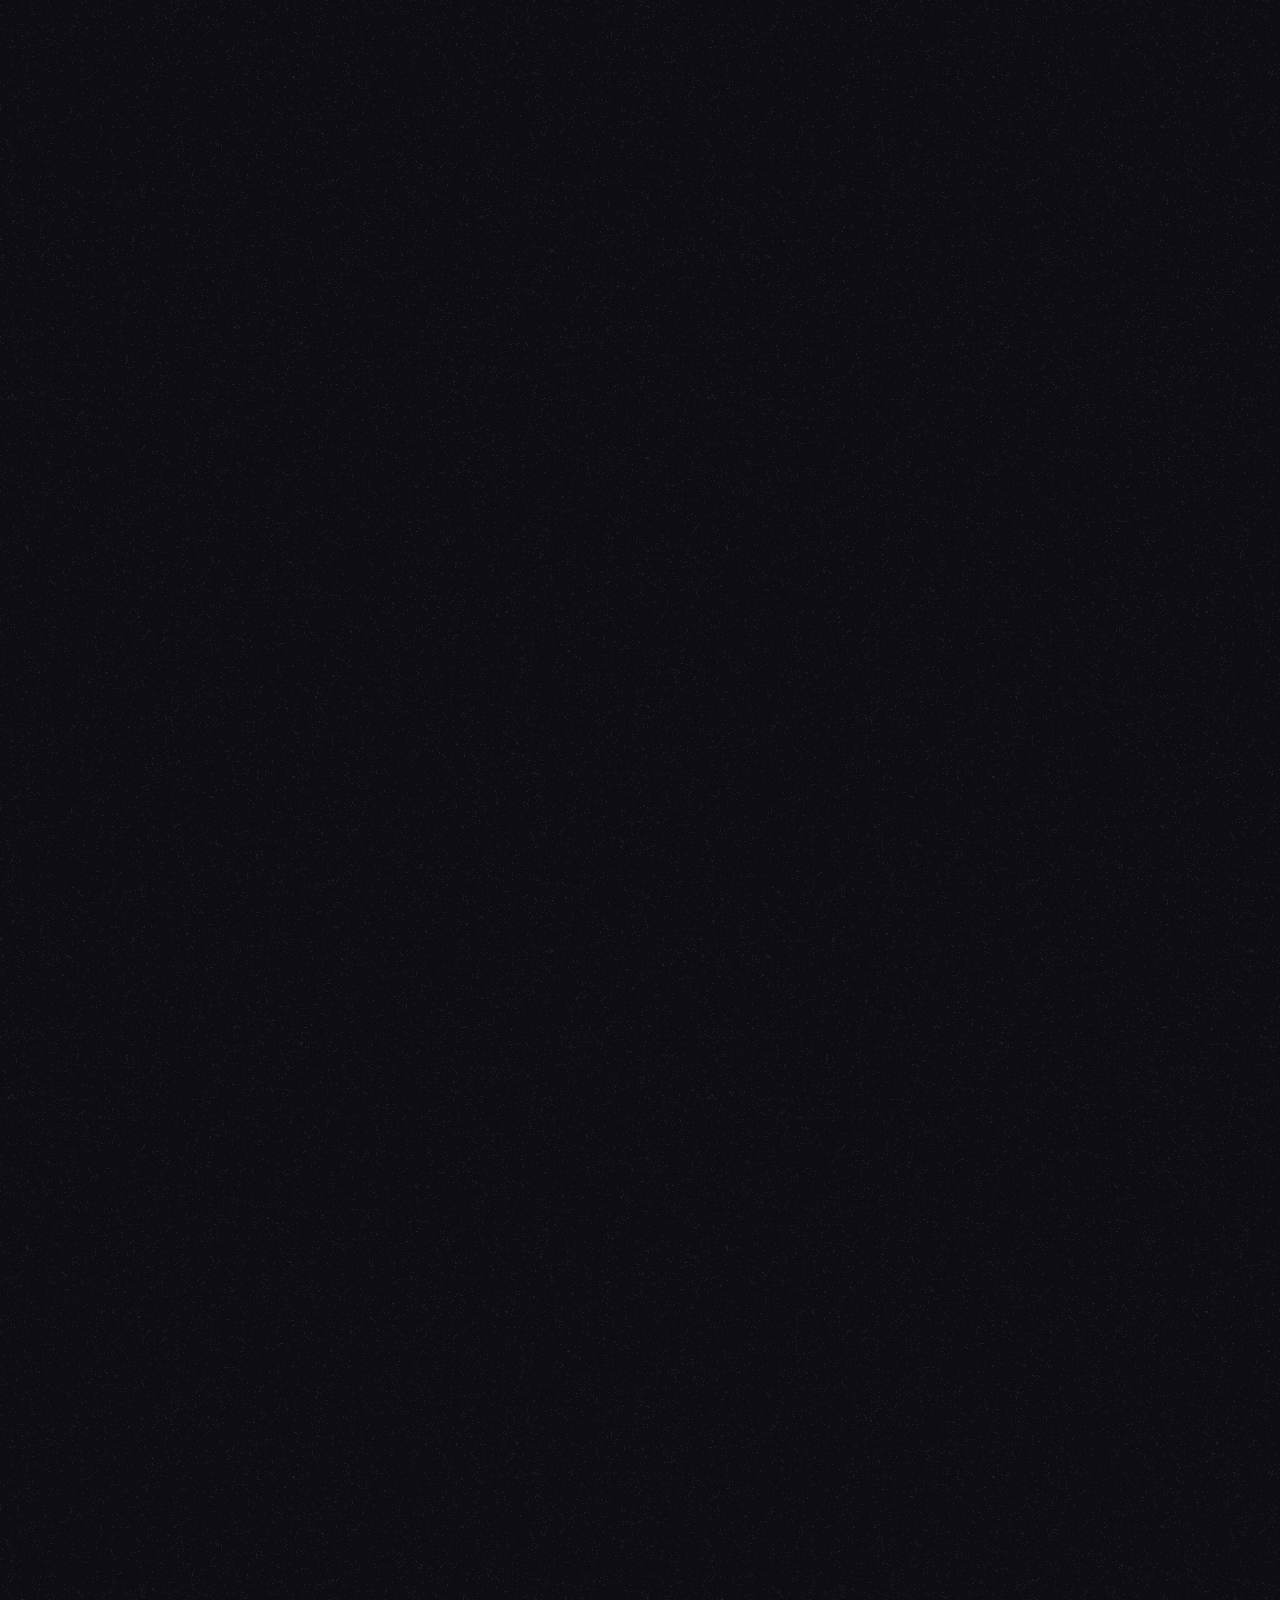
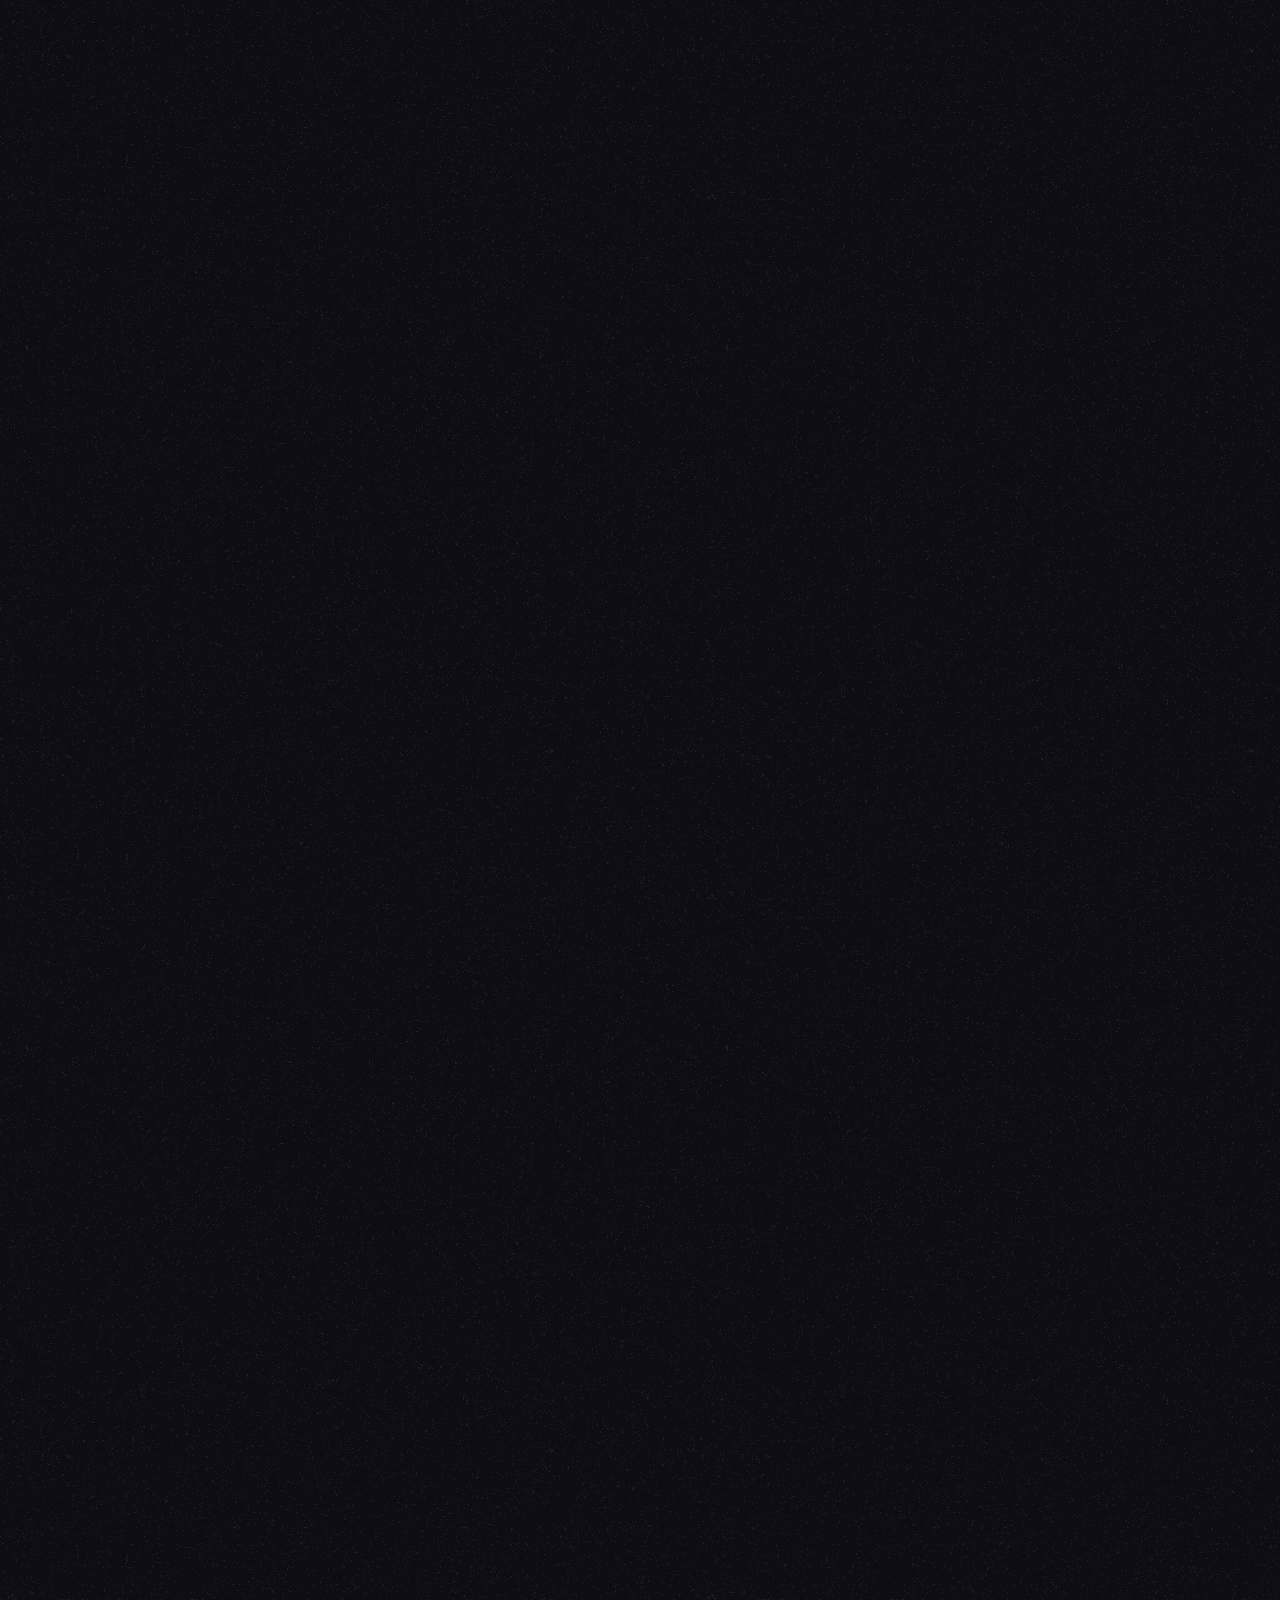
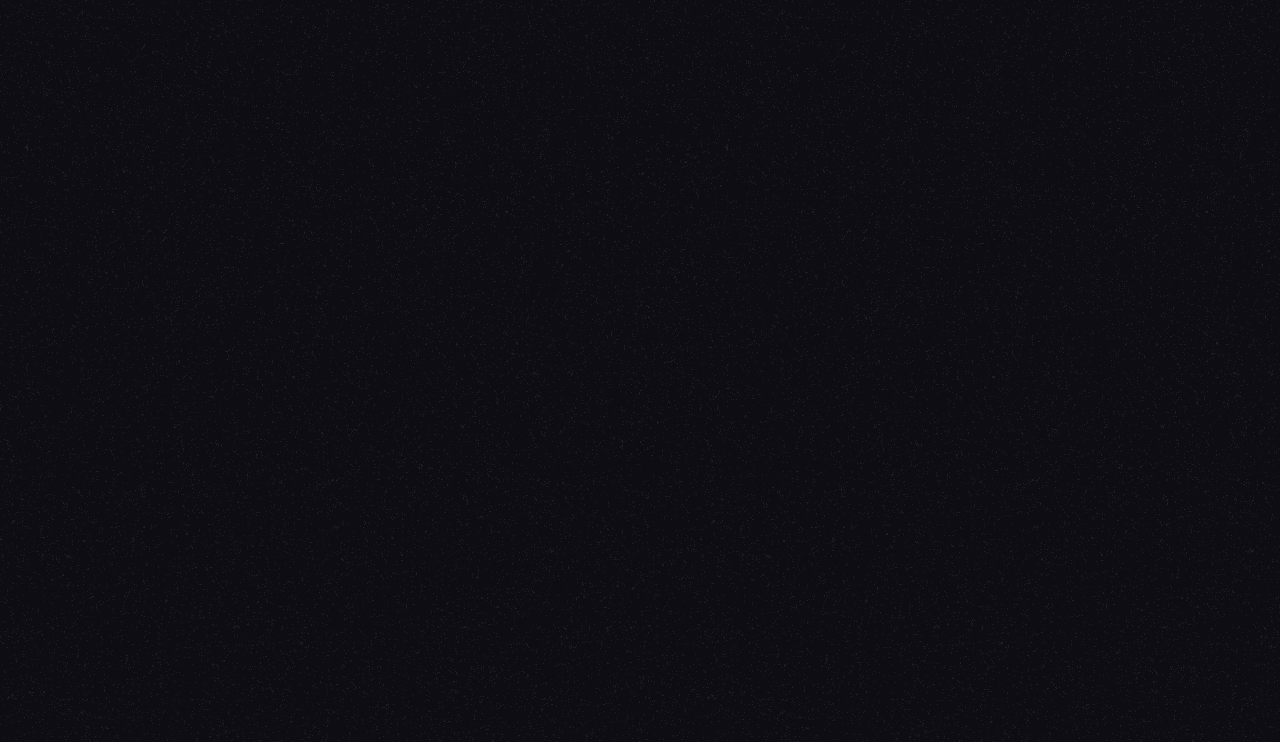
==== commit 5d3c61c6: "deploy: sholohov/personal-website@bed266cacab72428ed6ca649dca8e4dc0b6de029" ====
--- a/index.html
+++ b/index.html
@@ -1,7 +1,7 @@
 <!doctype html>
 <html data-n-head-ssr>
   <head>
-    <title>Home Page</title><meta data-n-head="ssr" charset="utf-8"><meta data-n-head="ssr" name="viewport" content="width=device-width,initial-scale=1"><meta data-n-head="ssr" data-hid="description" name="description" content="My Personal Website"><link data-n-head="ssr" href="https://mc.yandex.ru/metrika/tag.js" rel="preload" as="script"><link rel="preload" href="/_nuxt/6e46efd.js" as="script"><link rel="preload" href="/_nuxt/8bae4b0.js" as="script"><link rel="preload" href="/_nuxt/2998918.js" as="script"><link rel="preload" href="/_nuxt/bbb88e6.js" as="script"><link rel="preload" href="/_nuxt/a13c7b8.js" as="script"><link rel="preload" href="/_nuxt/8bbf2a5.js" as="script"><style data-vue-ssr-id="023c360b:0 b1f5444e:0 3191d5ad:0 0ace817b:0 49682c66:0 29482415:0 bbc4484e:0 a80d2e26:0 4d5fbe4e:0 745b8bda:0 2122c0bb:0 595b70d6:0 d2896396:0 12f3370e:0 1bbbd779:0 a3dfe6d6:0 2b1a9c06:0 342af163:0 fdff7b8e:0 f73b4e8e:0 70fc6d96:0 606232c7:0 75615019:0 69a7cd2d:0 ca053492:0">@font-face{font-family:swiper-icons;src:url("data:application/font-woff;charset=utf-8;base64, [base64]//wADZ2x5ZgAAAywAAADMAAAD2MHtryVoZWFkAAABbAAAADAAAAA2E2+eoWhoZWEAAAGcAAAAHwAAACQC9gDzaG10eAAAAigAAAAZAAAArgJkABFsb2NhAAAC0AAAAFoAAABaFQAUGG1heHAAAAG8AAAAHwAAACAAcABAbmFtZQAAA/gAAAE5AAACXvFdBwlwb3N0AAAFNAAAAGIAAACE5s74hXjaY2BkYGAAYpf5Hu/j+W2+MnAzMYDAzaX6QjD6/4//Bxj5GA8AuRwMYGkAPywL13jaY2BkYGA88P8Agx4j+/8fQDYfA1AEBWgDAIB2BOoAeNpjYGRgYNBh4GdgYgABEMnIABJzYNADCQAACWgAsQB42mNgYfzCOIGBlYGB0YcxjYGBwR1Kf2WQZGhhYGBiYGVmgAFGBiQQkOaawtDAoMBQxXjg/wEGPcYDDA4wNUA2CCgwsAAAO4EL6gAAeNpj2M0gyAACqxgGNWBkZ2D4/wMA+xkDdgAAAHjaY2BgYGaAYBkGRgYQiAHyGMF8FgYHIM3DwMHABGQrMOgyWDLEM1T9/w8UBfEMgLzE////P/5//f/V/xv+r4eaAAeMbAxwIUYmIMHEgKYAYjUcsDAwsLKxc3BycfPw8jEQA/[base64]/uznmfPFBNODM2K7MTQ45YEAZqGP81AmGGcF3iPqOop0r1SPTaTbVkfUe4HXj97wYE+yNwWYxwWu4v1ugWHgo3S1XdZEVqWM7ET0cfnLGxWfkgR42o2PvWrDMBSFj/IHLaF0zKjRgdiVMwScNRAoWUoH78Y2icB/yIY09An6AH2Bdu/UB+yxopYshQiEvnvu0dURgDt8QeC8PDw7Fpji3fEA4z/PEJ6YOB5hKh4dj3EvXhxPqH/SKUY3rJ7srZ4FZnh1PMAtPhwP6fl2PMJMPDgeQ4rY8YT6Gzao0eAEA409DuggmTnFnOcSCiEiLMgxCiTI6Cq5DZUd3Qmp10vO0LaLTd2cjN4fOumlc7lUYbSQcZFkutRG7g6JKZKy0RmdLY680CDnEJ+UMkpFFe1RN7nxdVpXrC4aTtnaurOnYercZg2YVmLN/d/gczfEimrE/fs/bOuq29Zmn8tloORaXgZgGa78yO9/cnXm2BpaGvq25Dv9S4E9+5SIc9PqupJKhYFSSl47+Qcr1mYNAAAAeNptw0cKwkAAAMDZJA8Q7OUJvkLsPfZ6zFVERPy8qHh2YER+3i/BP83vIBLLySsoKimrqKqpa2hp6+jq6RsYGhmbmJqZSy0sraxtbO3sHRydnEMU4uR6yx7JJXveP7WrDycAAAAAAAH//wACeNpjYGRgYOABYhkgZgJCZgZNBkYGLQZtIJsFLMYAAAw3ALgAeNolizEKgDAQBCchRbC2sFER0YD6qVQiBCv/H9ezGI6Z5XBAw8CBK/m5iQQVauVbXLnOrMZv2oLdKFa8Pjuru2hJzGabmOSLzNMzvutpB3N42mNgZGBg4GKQYzBhYMxJLMlj4GBgAYow/P/PAJJhLM6sSoWKfWCAAwDAjgbRAAB42mNgYGBkAIIbCZo5IPrmUn0hGA0AO8EFTQAA") format("woff");font-weight:400;font-style:normal}:root{--swiper-theme-color:#007aff}.swiper-container{margin-left:auto;margin-right:auto;position:relative;overflow:hidden;list-style:none;padding:0;z-index:1}.swiper-container-vertical>.swiper-wrapper{flex-direction:column}.swiper-wrapper{position:relative;width:100%;height:100%;z-index:1;display:flex;transition-property:transform;box-sizing:content-box}.swiper-container-android .swiper-slide,.swiper-wrapper{transform:translateZ(0)}.swiper-container-multirow>.swiper-wrapper{flex-wrap:wrap}.swiper-container-multirow-column>.swiper-wrapper{flex-wrap:wrap;flex-direction:column}.swiper-container-free-mode>.swiper-wrapper{transition-timing-function:ease-out;margin:0 auto}.swiper-container-pointer-events{touch-action:pan-y}.swiper-container-pointer-events.swiper-container-vertical{touch-action:pan-x}.swiper-slide{flex-shrink:0;width:100%;height:100%;position:relative;transition-property:transform}.swiper-slide-invisible-blank{visibility:hidden}.swiper-container-autoheight,.swiper-container-autoheight .swiper-slide{height:auto}.swiper-container-autoheight .swiper-wrapper{align-items:flex-start;transition-property:transform,height}.swiper-container-3d{perspective:1200px}.swiper-container-3d .swiper-cube-shadow,.swiper-container-3d .swiper-slide,.swiper-container-3d .swiper-slide-shadow-bottom,.swiper-container-3d .swiper-slide-shadow-left,.swiper-container-3d .swiper-slide-shadow-right,.swiper-container-3d .swiper-slide-shadow-top,.swiper-container-3d .swiper-wrapper{transform-style:preserve-3d}.swiper-container-3d .swiper-slide-shadow-bottom,.swiper-container-3d .swiper-slide-shadow-left,.swiper-container-3d .swiper-slide-shadow-right,.swiper-container-3d .swiper-slide-shadow-top{position:absolute;left:0;top:0;width:100%;height:100%;pointer-events:none;z-index:10}.swiper-container-3d .swiper-slide-shadow-left{background-image:linear-gradient(270deg,rgba(0,0,0,.5),transparent)}.swiper-container-3d .swiper-slide-shadow-right{background-image:linear-gradient(90deg,rgba(0,0,0,.5),transparent)}.swiper-container-3d .swiper-slide-shadow-top{background-image:linear-gradient(0deg,rgba(0,0,0,.5),transparent)}.swiper-container-3d .swiper-slide-shadow-bottom{background-image:linear-gradient(180deg,rgba(0,0,0,.5),transparent)}.swiper-container-css-mode>.swiper-wrapper{overflow:auto;scrollbar-width:none;-ms-overflow-style:none}.swiper-container-css-mode>.swiper-wrapper::-webkit-scrollbar{display:none}.swiper-container-css-mode>.swiper-wrapper>.swiper-slide{scroll-snap-align:start start}.swiper-container-horizontal.swiper-container-css-mode>.swiper-wrapper{-ms-scroll-snap-type:x mandatory;scroll-snap-type:x mandatory}.swiper-container-vertical.swiper-container-css-mode>.swiper-wrapper{-ms-scroll-snap-type:y mandatory;scroll-snap-type:y mandatory}@font-face{font-family:Raleway;font-weight:300;font-style:normal;src:local("Raleway"),url(/fonts/Raleway-Light.woff2) format("woff2"),url(/fonts/Raleway-Light.woff) format("woff"),url(/fonts/Raleway-Light.ttf) format("ttf"),url(/fonts/Raleway-Light.eot) format("eot")}@font-face{font-family:Raleway;font-weight:300;font-style:italic;src:local("Raleway"),url(/fonts/Raleway-LightItalic.woff2) format("woff2"),url(/fonts/Raleway-LightItalic.woff) format("woff"),url(/fonts/Raleway-LightItalic.ttf) format("ttf"),url(/fonts/Raleway-LightItalic.eot) format("eot")}@font-face{font-family:Raleway;font-weight:400;font-style:normal;src:local("Raleway"),url(/fonts/Raleway-Regular.woff2) format("woff2"),url(/fonts/Raleway-Regular.woff) format("woff"),url(/fonts/Raleway-Regular.ttf) format("ttf"),url(/fonts/Raleway-Regular.eot) format("eot")}@font-face{font-family:Raleway;font-weight:400;font-style:italic;src:local("Raleway"),url(/fonts/Raleway-Italic.woff2) format("woff2"),url(/fonts/Raleway-Italic.woff) format("woff"),url(/fonts/Raleway-Italic.ttf) format("ttf"),url(/fonts/Raleway-Italic.eot) format("eot")}@font-face{font-family:Raleway;font-weight:500;font-style:normal;src:local("Raleway"),url(/fonts/Raleway-Medium.woff2) format("woff2"),url(/fonts/Raleway-Medium.woff) format("woff"),url(/fonts/Raleway-Medium.ttf) format("ttf"),url(/fonts/Raleway-Medium.eot) format("eot")}@font-face{font-family:Raleway;font-weight:500;font-style:italic;src:local("Raleway"),url(/fonts/Raleway-MediumItalic.woff2) format("woff2"),url(/fonts/Raleway-MediumItalic.woff) format("woff"),url(/fonts/Raleway-MediumItalic.ttf) format("ttf"),url(/fonts/Raleway-MediumItalic.eot) format("eot")}@font-face{font-family:Raleway;font-weight:700;font-style:normal;src:local("Raleway"),url(/fonts/Raleway-Bold.woff2) format("woff2"),url(/fonts/Raleway-Bold.woff) format("woff"),url(/fonts/Raleway-Bold.ttf) format("ttf"),url(/fonts/Raleway-Bold.eot) format("eot")}:root{--color:#100e15;--color-green:#43a047;--color-yellow:#ffb300;--color-purple:#ab47bc;--color-blue:#1e88e5;--color-pink:#ec407a;--color-primary:var(--color-green);--color-primary-secondary:var(--color-purple);--color-border:#bdbdbd;--bg:#f3f5f4}.dark-mode{--color:#fff;--color-green:#66bb6a;--color-yellow:#ffa726;--color-purple:#ab47bc;--color-blue:#42a5f5;--color-pink:#ec407a;--bg:#100e15;--color-border:#757575}.link{position:relative;color:#43a047;color:var(--color-primary);cursor:pointer;transition:opacity .3s}.link:hover{opacity:.8}.content-area h1:not([class]){font-size:2em;line-height:1;font-weight:500;margin:.5em 0}.content-area h2:not([class]){font-size:1.5em;line-height:1.125;font-weight:500;margin:.5em 0}.content-area h3:not([class]){font-size:1.25em;line-height:1.25;font-weight:500;margin:.5em 0}.content-area h4:not([class]){font-size:1em;line-height:1.5;font-weight:500;margin:.5em 0}.content-area h5:not([class]){font-size:.875em;line-height:1.5;font-weight:500;margin:.5em 0}.content-area h6:not([class]){font-size:.75em;line-height:1.5;font-weight:500;margin:.5em 0}.content-area p:not([class]){font-size:1em;line-height:1.5;margin:1em 0}.content-area small:not([class]){font-size:.875em}.content-area hr:not([class]){margin:1em 0;height:1px;border:none;background-color:#43a047;background-color:var(--color-primary)}.content-area b:not([class]),.content-area u:not([class]){font-size:1em}.content-area s:not([class]){font-size:0 0 1em}.content-area ol:not([class]){list-style:none;margin:.5em 0;counter-reset:ol-counter}.content-area ol:not([class])>li:not([class]){counter-increment:ol-counter;position:relative}.content-area ol:not([class])>li:not([class]):before{content:counter(ol-counter) ".";position:absolute;display:inline-block;top:-.0625em;right:100%;margin:0 8px 0 0;font-weight:700;white-space:nowrap;opacity:.6}.content-area ul:not([class]){list-style:none;margin:.5em 0}.content-area ul:not([class])>li:not([class]){position:relative}.content-area ul:not([class])>li:not([class]):before{position:absolute;display:inline-block;content:"";height:.5em;width:.5em;top:.5em;right:100%;margin:0 12px 0 0;background-color:currentColor;opacity:.5}.content-area a:not([class]){color:#43a047;color:var(--color-primary);cursor:pointer;text-decoration:none}.content-area a:not([class]):hover{text-decoration:underline}.content-area pre:not([class]){margin:.75em 0;padding:10px 16px;border:1px solid #bdbdbd;border:1px solid var(--color-border);overflow-x:auto;background-color:#f3f5f4;background-color:var(--bg)}.content-area pre:not([class]):focus,.content-area pre:not([class]):hover{width:-webkit-min-content;width:-moz-min-content;width:min-content}.content-area code:not([class]){display:inline;white-space:pre-wrap;padding:0 .3em;background-color:#f3f5f4;background-color:var(--bg)}html{height:100%;font-size:1em}body,html{margin:0;padding:0}body{position:relative;min-height:100%;font-size:1rem;line-height:1.5;word-wrap:break-word;font-family:Raleway,sans-serif;letter-spacing:.03em;color:#100e15;color:var(--color);background-color:#f3f5f4;background-color:var(--bg)}.dark-mode body{font-weight:300}body #__layout,body #__nuxt{display:contents}body:before{content:"";position:absolute;top:0;left:0;right:0;bottom:0;pointer-events:none;opacity:.07;background-image:url(/_nuxt/ff30c7b9c0e9a25816d852ca529c5a7f.svg)}body.hide-scroll{height:100%;overflow-y:hidden}body *,body :after,body :before{box-sizing:border-box}@media only screen and (min-width:1281px){::-webkit-scrollbar{width:8px;height:8px}::-webkit-scrollbar-track{background-color:#f3f5f4;background-color:var(--bg)}::-webkit-scrollbar-thumb{position:relative;border-radius:4px;background-color:#100e15;background-color:var(--color);-webkit-transition:background-color .3s;transition:background-color .3s}}.nuxt-progress{position:fixed;top:0;left:0;right:0;height:2px;width:0;opacity:1;transition:width .1s,opacity .4s;background-color:#0c64c1;z-index:999999}.nuxt-progress.nuxt-progress-notransition{transition:none}.nuxt-progress-failed{background-color:red}.main-page__hero-section,.main-page__section:not(:last-of-type){margin:0 0 200px}@media only screen and (max-width:1024px){.main-page__hero-section,.main-page__section:not(:last-of-type){margin:0 0 150px}}@media only screen and (max-width:640px){.main-page__hero-section,.main-page__section:not(:last-of-type){margin:0 0 100px}}.page{opacity:1;transition:opacity .5s;padding:160px 0 0}.page--is-loading{opacity:0}.hide-scroll .page,.page.hide-scroll{overflow:hidden}@media only screen and (max-width:1280px){.page{padding:140px 0 0}}@media only screen and (max-width:1024px){.page{padding:120px 0 0}}@media only screen and (max-width:640px){.page{padding:100px 0 0}}.page:after,.page:before{content:" ";display:table;clear:both}.page__background{bottom:0}.page__background,.page__header{position:fixed;left:0;top:0;right:0}.page__header{z-index:4;transform:translateZ(0);transition:background-color .3s,box-shadow .3s,transform .5s}.page--is-scrolled .page__header{background-color:var(--bg);box-shadow:0 0 8px rgba(0,0,0,.1),0 0 16px rgba(0,0,0,.1),0 0 32px rgba(0,0,0,.1)}@media only screen and (min-width:1025px){.page--is-scrolled .page__header{transform:translate3d(0,-40px,0)}}.page__main{z-index:1}.page__main-inner{display:flex;align-items:flex-start}.page__aside-left{flex:none;width:430px;padding:0 40px 0 0;position:-webkit-sticky;position:sticky;top:140px}@media only screen and (max-width:1600px){.page__aside-left{width:320px}}@media only screen and (max-width:1400px){.page__aside-left{width:auto;position:relative;top:0;padding:0;display:none}}.page__content{flex:auto;min-width:0}.page__footer{position:relative;z-index:2}.page__menu-mobile{position:relative;z-index:3}.background-animation{overflow:hidden}@-webkit-keyframes animStar{0%{transform:translateY(0)}to{transform:translateY(-200vh)}}@keyframes animStar{0%{transform:translateY(0)}to{transform:translateY(-200vh)}}.light-mode .background-animation{opacity:.5}.background-animation__layout-1{width:1px;height:1px;background:0 0;box-shadow:127vh 199vh currentColor,247vh 98vh currentColor,227vh 83vh currentColor,105vh 158vh currentColor,71vh 93vh currentColor,130vh 77vh currentColor,243vh 181vh currentColor,141vh 94vh currentColor,106vh 66vh currentColor,137vh 22vh currentColor,155vh 13vh currentColor,150vh 96vh currentColor,211vh 65vh currentColor,76vh 106vh currentColor,7vh 103vh currentColor,235vh 164vh currentColor,155vh 53vh currentColor,166vh 132vh currentColor,194vh 199vh currentColor,217vh 100vh currentColor,37vh 21vh currentColor,191vh 192vh currentColor,47vh 40vh currentColor,132vh 86vh currentColor,241vh 29vh currentColor,122vh 168vh currentColor,237vh 100vh currentColor,169vh 21vh currentColor,180vh 27vh currentColor,178vh 33vh currentColor,108vh 34vh currentColor,35vh 63vh currentColor,51vh 187vh currentColor,202vh 83vh currentColor,6vh 122vh currentColor,14vh 158vh currentColor,190vh 128vh currentColor,7vh 70vh currentColor,112vh 35vh currentColor,204vh 91vh currentColor,81vh 93vh currentColor,98vh 164vh currentColor,197vh 87vh currentColor,129vh 81vh currentColor,210vh 42vh currentColor,43vh 148vh currentColor,183vh 161vh currentColor,119vh 185vh currentColor,156vh 5vh currentColor,158vh 5vh currentColor,78vh 62vh currentColor,88vh 84vh currentColor,121vh 51vh currentColor,27vh 11vh currentColor,127vh 20vh currentColor,11vh 22vh currentColor,53vh 147vh currentColor,236vh 67vh currentColor,13vh 161vh currentColor,109vh 180vh currentColor,129vh 3vh currentColor,95vh 15vh currentColor,232vh 187vh currentColor,201vh 69vh currentColor,201vh 69vh currentColor,124vh 183vh currentColor,127vh 52vh currentColor,181vh 52vh currentColor,208vh 107vh currentColor,107vh 132vh currentColor,197vh 5vh currentColor,71vh 163vh currentColor,204vh 125vh currentColor,72vh 24vh currentColor,178vh 109vh currentColor,98vh 127vh currentColor,195vh 1vh currentColor,53vh 54vh currentColor,9vh 1vh currentColor,129vh 100vh currentColor,212vh 104vh currentColor,98vh 95vh currentColor,212vh 174vh currentColor,102vh 12vh currentColor,39vh 99vh currentColor,117vh 175vh currentColor,148vh 177vh currentColor,221vh 36vh currentColor,151vh 27vh currentColor,97vh 197vh currentColor,220vh 180vh currentColor,238vh 98vh currentColor,72vh 74vh currentColor,204vh 112vh currentColor,226vh 82vh currentColor,42vh 190vh currentColor,184vh 156vh currentColor,211vh 52vh currentColor,25vh 107vh currentColor,146vh 29vh currentColor,217vh 77vh currentColor,226vh 137vh currentColor,200vh 146vh currentColor,222vh 196vh currentColor,116vh 140vh currentColor,113vh 200vh currentColor,9vh 7vh currentColor,120vh 64vh currentColor,113vh 121vh currentColor,109vh 92vh currentColor,75vh 94vh currentColor,151vh 109vh currentColor,117vh 15vh currentColor,49vh 146vh currentColor,108vh 187vh currentColor,66vh 103vh currentColor,17vh 55vh currentColor,176vh 107vh currentColor,147vh 154vh currentColor,121vh 18vh currentColor,39vh 135vh currentColor,138vh 183vh currentColor,233vh 109vh currentColor,64vh 125vh currentColor,143vh 84vh currentColor,221vh 158vh currentColor,83vh 137vh currentColor,245vh 40vh currentColor,93vh 63vh currentColor,50vh 58vh currentColor,209vh 81vh currentColor,49vh 126vh currentColor,28vh 103vh currentColor,76vh 19vh currentColor,238vh 85vh currentColor,160vh 110vh currentColor,145vh 182vh currentColor,26vh 93vh currentColor,42vh 127vh currentColor,110vh 103vh currentColor,59vh 93vh currentColor,78vh 80vh currentColor,182vh 82vh currentColor,63vh 48vh currentColor,96vh 171vh currentColor,90vh 195vh currentColor,101vh 190vh currentColor,135vh 69vh currentColor,63vh 55vh currentColor,171vh 76vh currentColor,63vh 119vh currentColor,177vh 8vh currentColor,242vh 153vh currentColor,120vh 26vh currentColor,10vh 170vh currentColor,247vh 197vh currentColor,178vh 65vh currentColor,235vh 122vh currentColor,8vh 60vh currentColor,109vh 67vh currentColor,103vh 155vh currentColor,193vh 183vh currentColor,226vh 136vh currentColor,198vh 119vh currentColor,71vh 48vh currentColor,36vh 18vh currentColor,33vh 68vh currentColor,214vh 28vh currentColor,158vh 115vh currentColor,112vh 91vh currentColor,240vh 35vh currentColor,150vh 95vh currentColor,27vh 184vh currentColor,130vh 99vh currentColor,91vh 37vh currentColor,83vh 14vh currentColor,98vh 153vh currentColor,171vh 161vh currentColor,83vh 105vh currentColor,114vh 141vh currentColor,115vh 193vh currentColor,74vh 142vh currentColor,191vh 50vh currentColor,43vh 100vh currentColor,10vh 99vh currentColor,117vh 40vh currentColor,228vh 142vh currentColor,159vh 54vh currentColor,154vh 82vh currentColor,151vh 40vh currentColor,117vh 106vh currentColor,133vh 77vh currentColor,7vh 62vh currentColor,93vh 122vh currentColor,210vh 52vh currentColor,157vh 154vh currentColor,51vh 199vh currentColor,60vh 47vh currentColor,207vh 125vh currentColor,212vh 181vh currentColor,131vh 63vh currentColor,211vh 197vh currentColor,69vh 67vh currentColor,41vh 126vh currentColor,127vh 128vh currentColor,2vh 20vh currentColor,237vh 49vh currentColor,209vh 45vh currentColor,51vh 121vh currentColor,25vh 113vh currentColor,139vh 180vh currentColor,33vh 41vh currentColor,57vh 129vh currentColor,68vh 119vh currentColor,35vh 50vh currentColor,123vh 99vh currentColor,22vh 86vh currentColor,116vh 162vh currentColor,203vh 121vh currentColor,80vh 87vh currentColor,173vh 51vh currentColor,8vh 28vh currentColor,212vh 147vh currentColor,15vh 122vh currentColor,108vh 159vh currentColor,93vh 117vh currentColor,45vh 184vh currentColor,163vh 39vh currentColor,112vh 92vh currentColor,171vh 122vh currentColor,55vh 31vh currentColor,36vh 157vh currentColor,112vh 190vh currentColor,22vh 108vh currentColor,144vh 128vh currentColor,88vh 107vh currentColor,56vh 93vh currentColor,24vh 162vh currentColor,86vh 184vh currentColor,131vh 18vh currentColor,185vh 126vh currentColor,231vh 199vh currentColor,244vh 111vh currentColor,198vh 68vh currentColor,16vh 106vh currentColor,51vh 47vh currentColor,108vh 190vh currentColor,86vh 164vh currentColor,123vh 170vh currentColor,247vh 26vh currentColor,144vh 48vh currentColor,187vh 81vh currentColor,58vh 10vh currentColor,15vh 171vh currentColor,185vh 3vh currentColor,19vh 164vh currentColor,120vh 106vh currentColor,239vh 178vh currentColor,141vh 168vh currentColor,9vh 147vh currentColor,247vh 143vh currentColor,8vh 21vh currentColor,118vh 34vh currentColor,55vh 146vh currentColor,205vh 165vh currentColor,41vh 52vh currentColor,134vh 169vh currentColor,104vh 40vh currentColor,208vh 193vh currentColor,7vh 98vh currentColor,77vh 37vh currentColor,41vh 63vh currentColor,182vh 41vh currentColor,95vh 46vh currentColor,16vh 60vh currentColor,72vh 23vh currentColor,146vh 149vh currentColor,202vh 67vh currentColor,24vh 150vh currentColor,93vh 12vh currentColor,226vh 105vh currentColor,247vh 31vh currentColor,140vh 3vh currentColor,147vh 121vh currentColor,199vh 10vh currentColor,134vh 115vh currentColor,95vh 11vh currentColor,71vh 148vh currentColor,22vh 95vh currentColor,178vh 147vh currentColor,35vh 100vh currentColor,216vh 179vh currentColor,17vh 174vh currentColor,234vh 57vh currentColor,28vh 158vh currentColor,137vh 164vh currentColor,177vh 6vh currentColor,239vh 69vh currentColor,164vh 65vh currentColor,249vh 80vh currentColor,130vh 65vh currentColor,62vh 132vh currentColor,190vh 136vh currentColor,25vh 26vh currentColor,128vh 23vh currentColor,18vh 172vh currentColor,143vh 119vh currentColor,61vh 46vh currentColor,130vh 9vh currentColor,223vh 108vh currentColor,182vh 3vh currentColor,5vh 73vh currentColor,129vh 188vh currentColor,3vh 155vh currentColor,60vh 32vh currentColor,11vh 186vh currentColor,229vh 47vh currentColor,125vh 34vh currentColor,138vh 162vh currentColor,183vh 103vh currentColor,3vh 68vh currentColor,139vh 165vh currentColor,48vh 119vh currentColor,83vh 156vh currentColor,212vh 121vh currentColor,127vh 82vh currentColor,177vh 19vh currentColor,200vh 123vh currentColor,153vh 115vh currentColor,105vh 146vh currentColor,94vh 57vh currentColor,82vh 48vh currentColor,62vh 150vh currentColor,74vh 105vh currentColor,225vh 93vh currentColor,124vh 184vh currentColor,116vh 99vh currentColor,201vh 167vh currentColor,234vh 105vh currentColor,39vh 161vh currentColor,239vh 102vh currentColor,16vh 153vh currentColor,233vh 122vh currentColor,220vh 160vh currentColor,246vh 109vh currentColor,203vh 112vh currentColor,123vh 119vh currentColor,15vh 186vh currentColor,141vh 161vh currentColor,158vh 79vh currentColor,151vh 18vh currentColor,8vh 125vh currentColor,101vh 27vh currentColor,177vh 56vh currentColor,65vh 151vh currentColor,94vh 66vh currentColor,163vh 60vh currentColor,226vh 27vh currentColor,8vh 194vh currentColor,99vh 173vh currentColor,122vh 92vh currentColor,148vh 76vh currentColor,161vh 92vh currentColor,204vh 15vh currentColor,128vh 56vh currentColor,155vh 182vh currentColor,109vh 104vh currentColor,132vh 126vh currentColor,121vh 59vh currentColor,88vh 116vh currentColor,104vh 65vh currentColor,49vh 104vh currentColor,76vh 161vh currentColor,151vh 72vh currentColor,108vh 176vh currentColor,62vh 118vh currentColor,213vh 85vh currentColor,192vh 144vh currentColor,235vh 104vh currentColor,67vh 151vh currentColor,157vh 80vh currentColor,196vh 177vh currentColor,45vh 41vh currentColor,127vh 10vh currentColor,18vh 11vh currentColor,130vh 196vh currentColor,43vh 28vh currentColor,190vh 66vh currentColor,249vh 176vh currentColor,119vh 185vh currentColor,178vh 130vh currentColor,241vh 174vh currentColor,23vh 181vh currentColor,67vh 17vh currentColor,66vh 129vh currentColor,49vh 196vh currentColor,78vh 62vh currentColor,109vh 132vh currentColor,25vh 123vh currentColor,231vh 151vh currentColor,188vh 33vh currentColor,63vh 69vh currentColor,156vh 137vh currentColor,220vh 3vh currentColor,12vh 10vh currentColor,52vh 59vh currentColor,23vh 76vh currentColor,4vh 59vh currentColor,171vh 43vh currentColor,169vh 41vh currentColor,86vh 19vh currentColor,48vh 117vh currentColor,5vh 15vh currentColor,20vh 101vh currentColor,30vh 16vh currentColor,80vh 85vh currentColor,17vh 33vh currentColor,20vh 171vh currentColor,85vh 24vh currentColor,247vh 97vh currentColor,216vh 134vh currentColor,64vh 33vh currentColor,173vh 37vh currentColor,24vh 16vh currentColor,122vh 98vh currentColor,88vh 38vh currentColor,242vh 125vh currentColor,201vh 139vh currentColor,101vh 49vh currentColor,76vh 166vh currentColor,68vh 42vh currentColor,191vh 43vh currentColor,183vh 5vh currentColor,90vh 16vh currentColor,182vh 183vh currentColor,233vh 200vh currentColor,108vh 166vh currentColor,117vh 125vh currentColor,116vh 93vh currentColor,152vh 95vh currentColor,196vh 99vh currentColor,112vh 161vh currentColor,233vh 158vh currentColor,163vh 37vh currentColor,142vh 64vh currentColor,66vh 181vh currentColor,103vh 105vh currentColor,81vh 131vh currentColor,220vh 93vh currentColor,218vh 68vh currentColor,54vh 54vh currentColor,98vh 155vh currentColor,101vh 12vh currentColor,96vh 88vh currentColor,4vh 112vh currentColor,147vh 73vh currentColor,224vh 148vh currentColor,19vh 146vh currentColor,168vh 6vh currentColor,148vh 48vh currentColor,173vh 194vh currentColor,214vh 80vh currentColor,166vh 168vh currentColor,114vh 142vh currentColor,185vh 93vh currentColor,237vh 46vh currentColor,45vh 130vh currentColor,52vh 56vh currentColor,225vh 103vh currentColor,126vh 174vh currentColor,220vh 177vh currentColor,160vh 63vh currentColor,137vh 119vh currentColor,123vh 187vh currentColor,168vh 88vh currentColor,156vh 150vh currentColor,95vh 107vh currentColor,46vh 153vh currentColor,52vh 172vh currentColor,218vh 176vh currentColor,243vh 80vh currentColor,206vh 143vh currentColor,100vh 126vh currentColor,194vh 64vh currentColor,124vh 175vh currentColor,240vh 118vh currentColor,177vh 3vh currentColor,211vh 121vh currentColor,229vh 17vh currentColor,63vh 47vh currentColor,174vh 3vh currentColor,190vh 25vh currentColor,90vh 33vh currentColor,18vh 70vh currentColor,87vh 83vh currentColor,17vh 120vh currentColor,6vh 37vh currentColor,206vh 123vh currentColor,93vh 99vh currentColor,226vh 168vh currentColor;-webkit-animation:animStar 300s linear infinite;animation:animStar 300s linear infinite}.background-animation__layout-1:after{content:" ";position:absolute;top:100vh;width:1px;height:1px;background:0 0;box-shadow:146vh 20vh currentColor,94vh 106vh currentColor,168vh 199vh currentColor,185vh 149vh currentColor,62vh 87vh currentColor,243vh 146vh currentColor,107vh 42vh currentColor,39vh 128vh currentColor,246vh 90vh currentColor,224vh 80vh currentColor,226vh 56vh currentColor,10vh 81vh currentColor,152vh 68vh currentColor,83vh 23vh currentColor,165vh 60vh currentColor,165vh 93vh currentColor,53vh 110vh currentColor,8vh 155vh currentColor,78vh 87vh currentColor,134vh 94vh currentColor,131vh 17vh currentColor,76vh 59vh currentColor,74vh 1vh currentColor,83vh 64vh currentColor,110vh 51vh currentColor,53vh 77vh currentColor,245vh 181vh currentColor,61vh 138vh currentColor,91vh 183vh currentColor,79vh 37vh currentColor,111vh 124vh currentColor,70vh 104vh currentColor,132vh 11vh currentColor,225vh 99vh currentColor,59vh 102vh currentColor,238vh 197vh currentColor,84vh 199vh currentColor,198vh 113vh currentColor,14vh 190vh currentColor,148vh 139vh currentColor,172vh 99vh currentColor,144vh 14vh currentColor,199vh 75vh currentColor,236vh 199vh currentColor,143vh 155vh currentColor,202vh 19vh currentColor,240vh 105vh currentColor,39vh 142vh currentColor,73vh 81vh currentColor,155vh 104vh currentColor,22vh 60vh currentColor,75vh 56vh currentColor,145vh 148vh currentColor,208vh 19vh currentColor,154vh 126vh currentColor,23vh 197vh currentColor,71vh 131vh currentColor,113vh 19vh currentColor,5vh 109vh currentColor,129vh 30vh currentColor,79vh 113vh currentColor,101vh 69vh currentColor,12vh 116vh currentColor,11vh 127vh currentColor,102vh 86vh currentColor,150vh 60vh currentColor,217vh 184vh currentColor,111vh 186vh currentColor,120vh 78vh currentColor,78vh 3vh currentColor,53vh 136vh currentColor,207vh 152vh currentColor,196vh 112vh currentColor,185vh 168vh currentColor,173vh 22vh currentColor,62vh 140vh currentColor,141vh 186vh currentColor,108vh 72vh currentColor,11vh 85vh currentColor,64vh 159vh currentColor,78vh 85vh currentColor,250vh 111vh currentColor,40vh 187vh currentColor,35vh 167vh currentColor,100vh 149vh currentColor,127vh 178vh currentColor,47vh 3vh currentColor,174vh 135vh currentColor,217vh 197vh currentColor,8vh 127vh currentColor,64vh 200vh currentColor,79vh 179vh currentColor,124vh 59vh currentColor,240vh 103vh currentColor,34vh 80vh currentColor,17vh 200vh currentColor,210vh 156vh currentColor,175vh 42vh currentColor,24vh 57vh currentColor,239vh 75vh currentColor,242vh 86vh currentColor,21vh 149vh currentColor,135vh 146vh currentColor,235vh 153vh currentColor,161vh 136vh currentColor,64vh 46vh currentColor,16vh 158vh currentColor,188vh 35vh currentColor,128vh 64vh currentColor,191vh 99vh currentColor,86vh 135vh currentColor,144vh 20vh currentColor,4vh 51vh currentColor,196vh 156vh currentColor,208vh 101vh currentColor,27vh 88vh currentColor,232vh 194vh currentColor,181vh 157vh currentColor,2vh 123vh currentColor,244vh 199vh currentColor,246vh 65vh currentColor,105vh 50vh currentColor,177vh 55vh currentColor,154vh 91vh currentColor,164vh 36vh currentColor,202vh 149vh currentColor,150vh 196vh currentColor,230vh 58vh currentColor,123vh 177vh currentColor,109vh 72vh currentColor,237vh 200vh currentColor,50vh 101vh currentColor,36vh 21vh currentColor,56vh 19vh currentColor,70vh 140vh currentColor,179vh 15vh currentColor,1vh 162vh currentColor,238vh 172vh currentColor,164vh 142vh currentColor,194vh 39vh currentColor,187vh 82vh currentColor,202vh 126vh currentColor,27vh 35vh currentColor,135vh 43vh currentColor,220vh 29vh currentColor,140vh 152vh currentColor,126vh 174vh currentColor,240vh 167vh currentColor,224vh 16vh currentColor,140vh 116vh currentColor,126vh 43vh currentColor,131vh 15vh currentColor,67vh 9vh currentColor,225vh 165vh currentColor,22vh 76vh currentColor,205vh 174vh currentColor,247vh 95vh currentColor,71vh 175vh currentColor,31vh 198vh currentColor,51vh 27vh currentColor,70vh 125vh currentColor,131vh 38vh currentColor,82vh 107vh currentColor,213vh 10vh currentColor,201vh 90vh currentColor,182vh 46vh currentColor,141vh 191vh currentColor,191vh 84vh currentColor,55vh 164vh currentColor,199vh 100vh currentColor,5vh 8vh currentColor,149vh 16vh currentColor,58vh 89vh currentColor,18vh 81vh currentColor,95vh 58vh currentColor,231vh 198vh currentColor,75vh 3vh currentColor,234vh 37vh currentColor,107vh 127vh currentColor,194vh 143vh currentColor,1vh 188vh currentColor,59vh 36vh currentColor,196vh 62vh currentColor,156vh 92vh currentColor,60vh 26vh currentColor,203vh 122vh currentColor,111vh 78vh currentColor,204vh 104vh currentColor,243vh 97vh currentColor,20vh 154vh currentColor,135vh 169vh currentColor,26vh 143vh currentColor,191vh 21vh currentColor,65vh 12vh currentColor,168vh 50vh currentColor,9vh 103vh currentColor,12vh 78vh currentColor,129vh 198vh currentColor,245vh 186vh currentColor,16vh 142vh currentColor,26vh 155vh currentColor,250vh 57vh currentColor,113vh 100vh currentColor,174vh 198vh currentColor,146vh 139vh currentColor,25vh 171vh currentColor,54vh 133vh currentColor,176vh 8vh currentColor,248vh 9vh currentColor,163vh 13vh currentColor,124vh 90vh currentColor,195vh 124vh currentColor,139vh 154vh currentColor,218vh 22vh currentColor,205vh 150vh currentColor,214vh 147vh currentColor,105vh 165vh currentColor,54vh 102vh currentColor,81vh 192vh currentColor,120vh 97vh currentColor,8vh 123vh currentColor,46vh 196vh currentColor,225vh 110vh currentColor,135vh 196vh currentColor,228vh 79vh currentColor,172vh 152vh currentColor,170vh 72vh currentColor,182vh 22vh currentColor,135vh 46vh currentColor,127vh 154vh currentColor,98vh 104vh currentColor,144vh 126vh currentColor,63vh 44vh currentColor,110vh 160vh currentColor,147vh 198vh currentColor,136vh 96vh currentColor,21vh 98vh currentColor,235vh 21vh currentColor,91vh 38vh currentColor,31vh 149vh currentColor,12vh 37vh currentColor,199vh 85vh currentColor,86vh 76vh currentColor,99vh 14vh currentColor,240vh 189vh currentColor,14vh 148vh currentColor,219vh 95vh currentColor,133vh 194vh currentColor,173vh 103vh currentColor,82vh 17vh currentColor,43vh 90vh currentColor,3vh 56vh currentColor,155vh 39vh currentColor,180vh 83vh currentColor,194vh 46vh currentColor,226vh 12vh currentColor,20vh 102vh currentColor,47vh 52vh currentColor,16vh 157vh currentColor,187vh 112vh currentColor,101vh 139vh currentColor,97vh 145vh currentColor,49vh 124vh currentColor,52vh 115vh currentColor,160vh 181vh currentColor,219vh 97vh currentColor,167vh 200vh currentColor,244vh 196vh currentColor,150vh 177vh currentColor,11vh 60vh currentColor,198vh 15vh currentColor,161vh 11vh currentColor,38vh 73vh currentColor,128vh 139vh currentColor,7vh 138vh currentColor,42vh 160vh currentColor,17vh 194vh currentColor,168vh 155vh currentColor,187vh 186vh currentColor,118vh 118vh currentColor,204vh 99vh currentColor,44vh 64vh currentColor,214vh 88vh currentColor,18vh 172vh currentColor,35vh 126vh currentColor,85vh 111vh currentColor,83vh 30vh currentColor,186vh 142vh currentColor,51vh 175vh currentColor,213vh 65vh currentColor,118vh 26vh currentColor,195vh 29vh currentColor,117vh 83vh currentColor,133vh 126vh currentColor,139vh 6vh currentColor,55vh 59vh currentColor,51vh 119vh currentColor,5vh 61vh currentColor,209vh 41vh currentColor,172vh 137vh currentColor,112vh 1vh currentColor,190vh 163vh currentColor,181vh 157vh currentColor,189vh 166vh currentColor,87vh 99vh currentColor,196vh 52vh currentColor,110vh 148vh currentColor,90vh 183vh currentColor,206vh 82vh currentColor,176vh 71vh currentColor,12vh 137vh currentColor,194vh 106vh currentColor,89vh 161vh currentColor,158vh 199vh currentColor,165vh 129vh currentColor,131vh 34vh currentColor,219vh 16vh currentColor,123vh 47vh currentColor,30vh 24vh currentColor,11vh 46vh currentColor,159vh 196vh currentColor,112vh 145vh currentColor,116vh 128vh currentColor,187vh 131vh currentColor,213vh 199vh currentColor,144vh 21vh currentColor,173vh 82vh currentColor,97vh 86vh currentColor,126vh 196vh currentColor,73vh 12vh currentColor,188vh 135vh currentColor,69vh 128vh currentColor,117vh 59vh currentColor,38vh 9vh currentColor,15vh 61vh currentColor,109vh 4vh currentColor,179vh 120vh currentColor,152vh 23vh currentColor,172vh 90vh currentColor,16vh 175vh currentColor,183vh 154vh currentColor,22vh 106vh currentColor,22vh 101vh currentColor,223vh 127vh currentColor,39vh 103vh currentColor,194vh 145vh currentColor,17vh 9vh currentColor,36vh 188vh currentColor,243vh 121vh currentColor,86vh 167vh currentColor,219vh 25vh currentColor,104vh 51vh currentColor,203vh 177vh currentColor,31vh 67vh currentColor,74vh 41vh currentColor,27vh 82vh currentColor,181vh 103vh currentColor,1vh 70vh currentColor,157vh 82vh currentColor,70vh 182vh currentColor,191vh 30vh currentColor,87vh 161vh currentColor,232vh 4vh currentColor,242vh 43vh currentColor,222vh 189vh currentColor,154vh 111vh currentColor,129vh 171vh currentColor,72vh 79vh currentColor,78vh 85vh currentColor,203vh 75vh currentColor,124vh 148vh currentColor,27vh 111vh currentColor,77vh 6vh currentColor,22vh 88vh currentColor,125vh 103vh currentColor,223vh 96vh currentColor,76vh 63vh currentColor,193vh 46vh currentColor,155vh 105vh currentColor,135vh 73vh currentColor,58vh 68vh currentColor,238vh 50vh currentColor,165vh 116vh currentColor,56vh 191vh currentColor,118vh 166vh currentColor,155vh 138vh currentColor,180vh 75vh currentColor,232vh 192vh currentColor,247vh 174vh currentColor,123vh 100vh currentColor,80vh 105vh currentColor,162vh 175vh currentColor,214vh 52vh currentColor,213vh 161vh currentColor,182vh 198vh currentColor,203vh 163vh currentColor,228vh 4vh currentColor,214vh 119vh currentColor,156vh 26vh currentColor,213vh 89vh currentColor,8vh 27vh currentColor,200vh 146vh currentColor,155vh 176vh currentColor,94vh 168vh currentColor,70vh 180vh currentColor,224vh 8vh currentColor,53vh 148vh currentColor,111vh 110vh currentColor,227vh 196vh currentColor,188vh 75vh currentColor,75vh 35vh currentColor,40vh 94vh currentColor,167vh 194vh currentColor,50vh 161vh currentColor,187vh 127vh currentColor,197vh 4vh currentColor,15vh 150vh currentColor,114vh 178vh currentColor,190vh 154vh currentColor,121vh 101vh currentColor,86vh 56vh currentColor,228vh 129vh currentColor,148vh 193vh currentColor,9vh 104vh currentColor,126vh 29vh currentColor,194vh 131vh currentColor,8vh 33vh currentColor,62vh 109vh currentColor,120vh 65vh currentColor,235vh 138vh currentColor,249vh 197vh currentColor,144vh 101vh currentColor,234vh 66vh currentColor,40vh 198vh currentColor,119vh 74vh currentColor,23vh 25vh currentColor,203vh 110vh currentColor,145vh 152vh currentColor,99vh 196vh currentColor,95vh 140vh currentColor,202vh 123vh currentColor,92vh 134vh currentColor,145vh 70vh currentColor,49vh 4vh currentColor,170vh 172vh currentColor,23vh 41vh currentColor,122vh 190vh currentColor,238vh 181vh currentColor,148vh 11vh currentColor,183vh 37vh currentColor,65vh 137vh currentColor,218vh 120vh currentColor,95vh 51vh currentColor,199vh 141vh currentColor,236vh 82vh currentColor,147vh 60vh currentColor,182vh 41vh currentColor,250vh 199vh currentColor,168vh 24vh currentColor,188vh 79vh currentColor,157vh 163vh currentColor,29vh 112vh currentColor,184vh 77vh currentColor,3vh 122vh currentColor,88vh 126vh currentColor,247vh 98vh currentColor,197vh 122vh currentColor,189vh 7vh currentColor,144vh 61vh currentColor,85vh 4vh currentColor,32vh 92vh currentColor,1vh 35vh currentColor,94vh 90vh currentColor,105vh 48vh currentColor,41vh 116vh currentColor,229vh 104vh currentColor,90vh 135vh currentColor,175vh 174vh currentColor,193vh 148vh currentColor,103vh 106vh currentColor,168vh 163vh currentColor,149vh 103vh currentColor,192vh 197vh currentColor,162vh 79vh currentColor,226vh 129vh currentColor,242vh 16vh currentColor,240vh 173vh currentColor,204vh 44vh currentColor,4vh 37vh currentColor,33vh 5vh currentColor,131vh 124vh currentColor,208vh 52vh currentColor,42vh 176vh currentColor,74vh 135vh currentColor,171vh 149vh currentColor,16vh 5vh currentColor,160vh 115vh currentColor,217vh 36vh currentColor,140vh 179vh currentColor,241vh 134vh currentColor}.background-animation__layout-2{width:2px;height:2px;background:0 0;box-shadow:93vh 86vh currentColor,174vh 151vh currentColor,139vh 41vh currentColor,86vh 142vh currentColor,196vh 95vh currentColor,97vh 123vh currentColor,210vh 60vh currentColor,222vh 68vh currentColor,213vh 133vh currentColor,229vh 165vh currentColor,167vh 128vh currentColor,150vh 177vh currentColor,249vh 14vh currentColor,68vh 4vh currentColor,177vh 97vh currentColor,59vh 34vh currentColor,236vh 17vh currentColor,103vh 122vh currentColor,71vh 15vh currentColor,238vh 104vh currentColor,99vh 163vh currentColor,107vh 41vh currentColor,161vh 56vh currentColor,55vh 144vh currentColor,74vh 160vh currentColor,212vh 167vh currentColor,233vh 143vh currentColor,37vh 162vh currentColor,236vh 35vh currentColor,121vh 35vh currentColor,187vh 78vh currentColor,193vh 7vh currentColor,100vh 128vh currentColor,42vh 190vh currentColor,183vh 19vh currentColor,97vh 20vh currentColor,106vh 80vh currentColor,82vh 11vh currentColor,194vh 139vh currentColor,193vh 191vh currentColor,136vh 178vh currentColor,63vh 150vh currentColor,203vh 104vh currentColor,235vh 159vh currentColor,8vh 115vh currentColor,15vh 184vh currentColor,115vh 131vh currentColor,112vh 151vh currentColor,111vh 19vh currentColor,179vh 106vh currentColor;-webkit-animation:animStar 200s linear infinite;animation:animStar 200s linear infinite}.background-animation__layout-2:after{content:" ";position:absolute;top:100vh;width:2px;height:2px;background:0 0;box-shadow:111vh 37vh currentColor,51vh 81vh currentColor,29vh 110vh currentColor,211vh 100vh currentColor,119vh 179vh currentColor,221vh 45vh currentColor,82vh 194vh currentColor,21vh 135vh currentColor,215vh 12vh currentColor,149vh 159vh currentColor,183vh 34vh currentColor,78vh 98vh currentColor,134vh 179vh currentColor,108vh 161vh currentColor,135vh 173vh currentColor,74vh 170vh currentColor,12vh 180vh currentColor,178vh 191vh currentColor,239vh 124vh currentColor,210vh 70vh currentColor,71vh 51vh currentColor,199vh 118vh currentColor,177vh 124vh currentColor,74vh 147vh currentColor,80vh 103vh currentColor,78vh 56vh currentColor,17vh 113vh currentColor,38vh 194vh currentColor,9vh 106vh currentColor,234vh 178vh currentColor,91vh 142vh currentColor,3vh 27vh currentColor,127vh 55vh currentColor,6vh 175vh currentColor,247vh 140vh currentColor,37vh 6vh currentColor,25vh 16vh currentColor,20vh 133vh currentColor,233vh 196vh currentColor,165vh 75vh currentColor,4vh 142vh currentColor,187vh 182vh currentColor,16vh 41vh currentColor,22vh 159vh currentColor,69vh 3vh currentColor,144vh 23vh currentColor,53vh 78vh currentColor,63vh 25vh currentColor,95vh 25vh currentColor,232vh 2vh currentColor}.background-animation__layout-3{width:3px;height:3px;background:0 0;box-shadow:167vh 178vh currentColor,30vh 24vh currentColor,190vh 37vh currentColor,151vh 151vh currentColor,240vh 158vh currentColor;-webkit-animation:animStar 100s linear infinite;animation:animStar 100s linear infinite}.background-animation__layout-3:after{content:" ";position:absolute;top:100vh;width:3px;height:3px;background:0 0;box-shadow:90vh 7vh currentColor,3vh 147vh currentColor,52vh 116vh currentColor,40vh 191vh currentColor,139vh 82vh currentColor}.content-box{display:flex;align-items:flex-start;justify-content:center;padding:0 90px;box-sizing:border-box}@media only screen and (max-width:1600px){.content-box:not(.is-no-padding){padding:0 70px}}@media only screen and (max-width:1024px){.content-box:not(.is-no-padding){padding:0 40px}}@media only screen and (max-width:768px){.content-box:not(.is-no-padding){padding:0 24px}}.content-box__inner{width:100%;max-width:1734px;box-sizing:border-box}.page-header{padding:40px 0;overflow:hidden;transition:transform .5s}@media only screen and (max-width:1024px){.page-header{padding:40px 0}}@media only screen and (max-width:640px){.page-header{padding:24px 0}}@media only screen and (min-width:1025px){.page-header--is-sticky .page-header__inner{transform:translateY(20px)}}.page-header__inner{position:relative;display:flex;align-items:center;justify-content:space-between;transition:transform .5s}.page-header__logo--enter-active,.page-header__logo--leave-active{transition:opacity .5s}.page-header__logo--enter,.page-header__logo--leave-to{opacity:0}.page-header__aside{list-style:none;display:flex;align-items:center;margin:0 -12px;padding:0}.page-header__btn{margin:0 12px}.page-header__btn--enter-active,.page-header__btn--leave-active{transition:transform .2s .3s,opacity .2s .3s}.page-header__btn--enter,.page-header__btn--leave-to{opacity:0;transform:translateX(-10px);transition:transform .15s,opacity .15s}.page-header.is-menu-open{background-color:transparent}.page-header.is-menu-open .page-header__logo{opacity:0;pointer-events:none;transition:opacity .5s}.site-logo{border:none;padding:0;width:auto;overflow:visible;background:0 0;color:inherit;font:inherit;text-align:inherit;line-height:normal;-webkit-font-smoothing:inherit;-moz-osx-font-smoothing:inherit;-webkit-appearance:none}.site-logo::-moz-focus-inner{border:0;padding:0}.site-logo:focus{outline:0}.site-logo{display:flex;align-items:center;cursor:pointer}.site-logo__icon{position:relative;display:inline-flex;height:19px;width:19px}.site-logo--is-simple .site-logo__icon{margin:0}.site-logo--is-small .site-logo__icon{height:15px;width:15px}.site-logo__icon:after,.site-logo__icon:before{position:absolute;top:48%;left:0;content:"";width:100%;transform:translateY(-50%)}.site-logo__icon:before{height:100%;border-top:3px solid var(--color-purple);border-bottom:3px solid var(--color-green)}.site-logo__icon:after{height:3px;background-color:var(--color-yellow)}.site-logo__text{font-size:30px;margin:0 0 0 .25em}.site-logo--is-simple .site-logo__text{display:none}.site-logo--is-small .site-logo__text{font-size:20px}.button-custom{border:none;padding:0;width:auto;overflow:visible;background:0 0;color:inherit;font:inherit;text-align:inherit;line-height:normal;-webkit-font-smoothing:inherit;-moz-osx-font-smoothing:inherit;-webkit-appearance:none}.button-custom::-moz-focus-inner{border:0;padding:0}.button-custom:focus{outline:0}.button-custom{display:inline-flex;flex:none;align-items:center;position:relative;vertical-align:middle;height:36px;color:var(--color);padding:0 1em;cursor:pointer;transition:color .15s,opacity .15s;background-color:var(--bg)}.button-custom:after,.button-custom:before{content:"";position:absolute;left:0;top:0;right:0;bottom:0;transition:opacity .1s}.button-custom:before{opacity:0;background-color:currentColor}.button-custom:after{opacity:.7;border-width:1px;border-style:solid;pointer-events:none}.button-custom:disabled{cursor:default;opacity:.5}.button-custom:not(:disabled):hover:before{opacity:.05}.button-custom:active{opacity:.8}.button-custom:not([class*="--color-"]) .button-custom__inner{color:inherit}.button-custom--is-text{padding:0;background:0 0}.button-custom--is-text .button-custom__inner{color:inherit}.button-custom--is-text:after,.button-custom--is-text:before{display:none}.button-custom--is-text:not(.button-custom--is-square){height:auto}.button-custom--is-text:not(:disabled):hover{color:var(--color)}.button-custom--is-square{justify-content:center}.button-custom--is-square .button-custom__content{margin:0}.button-custom--is-plain .button-custom__inner{color:inherit}.button-custom--is-plain:before{opacity:.02}.button-custom--is-plain:after{opacity:.7}.button-custom--is-plain:not(:disabled):hover:before{opacity:.1}.button-custom:not(.button-custom--is-plain)[class*="--color-"]:before{opacity:1}.button-custom:not(.button-custom--is-plain)[class*="--color-"]:not(:disabled):hover:before{opacity:.85}.button-custom--large{font-size:20px}@media only screen and (max-width:640px){.button-custom--large{font-size:18px}}.button-custom--large:not(.button-custom--is-text){height:68px;padding:0 32px}@media only screen and (max-width:640px){.button-custom--large:not(.button-custom--is-text){height:60px;padding:0 28px}}.button-custom--large.button-custom--is-square{width:68px}@media only screen and (max-width:640px){.button-custom--large.button-custom--is-square{width:60px}}.button-custom--medium{font-size:16px}.button-custom--medium:not(.button-custom--is-text){height:40px;padding:0 20px}.button-custom--medium.button-custom--is-square{width:40px}.button-custom--small{font-size:14px}.button-custom--small:not(.button-custom--is-text){height:32px;padding:0 12px}.button-custom--small.button-custom--is-square{width:32px}.button-custom--mini{font-size:12px}.button-custom--mini:not(.button-custom--is-text){height:28px;padding:0 10px}.button-custom--mini.button-custom--is-square{width:28px}.button-custom--color-primary{color:var(--color-primary)}.button-custom--color-blue{color:var(--color-blue)}.button-custom--color-green{color:var(--color-green)}.button-custom--color-yellow{color:var(--color-yellow)}.button-custom--color-purple{color:var(--color-purple)}.button-custom__inner{position:relative;color:var(--bg);display:flex;align-items:center}.button-custom__badge{z-index:1;position:absolute;top:-6px;right:-6px}.button-custom__after,.button-custom__before{display:inline-flex;flex:0 0 auto;align-items:center;font-weight:400}.button-custom__before:not(:only-child){margin:0 .5em 0 0}.button-custom__after:not(:only-child){margin:0 0 0 .5em}.button-custom__content{display:inline-flex}.theme-switcher__btn{border:none;padding:0;width:auto;overflow:visible;background:0 0;color:inherit;font:inherit;text-align:inherit;line-height:normal;-webkit-font-smoothing:inherit;-moz-osx-font-smoothing:inherit;-webkit-appearance:none}.theme-switcher__btn::-moz-focus-inner{border:0;padding:0}.theme-switcher__btn:focus{outline:0}.theme-switcher__btn{cursor:pointer;text-transform:uppercase;color:var(--color-primary)}.menu-mobile-btn.is-active .menu-mobile-btn__inner:before{opacity:0;transition:opacity .4s}.menu-mobile-btn.is-active .menu-mobile-btn__icon:before{transform:translateY(0) rotate(-45deg)}.menu-mobile-btn.is-active .menu-mobile-btn__icon:after{transform:translateY(0) rotate(-135deg)}.menu-mobile-btn__inner{display:flex;align-items:center;justify-content:center;position:relative}.menu-mobile-btn__inner:before{position:absolute;content:"";display:block;height:1.5px;width:20px;top:50%;left:0;opacity:1;background-color:var(--color);transition:opacity .4s .2s}.menu-mobile-btn__icon{position:relative;height:0;width:20px;pointer-events:none}.menu-mobile-btn__icon:after,.menu-mobile-btn__icon:before{position:absolute;content:"";display:block;height:1.5px;left:0;right:0;background-color:var(--color);transition:transform .2s .2s}.menu-mobile-btn__icon:before{transform:translateY(-6px)}.menu-mobile-btn__icon:after{transform:translateY(6px)}.page-section{position:relative}.page-section__title{margin:0 0 1em;padding:0;font-size:30px;text-transform:uppercase;font-weight:400}@media only screen and (max-width:1280px){.page-section__title{font-size:25px}}@media only screen and (max-width:768px){.page-section__title{font-size:25px}}.page-section__anchor{position:absolute;top:0;bottom:0;width:100%;pointer-events:none}@media only screen and (min-width:1281px){.page-section__anchor{top:-128px}}.hero-section__inner{display:flex;padding:0}@media only screen and (max-width:1024px){.hero-section__inner{flex-direction:column;align-items:normal}}.hero-section__desc{flex:1;display:flex;flex-direction:column;justify-content:center;align-items:flex-start}@media only screen and (max-width:1024px){.hero-section__desc{margin:0 0 80px}}@media only screen and (max-width:640px){.hero-section__desc{margin:0 0 60px}}.hero-section__title{font-weight:inherit;margin:0 0 1.5em;padding:0 7% 0 0;font-size:50px;line-height:1.4}@media only screen and (max-width:1920px){.hero-section__title{font-size:2.8vw}}@media only screen and (max-width:1024px){.hero-section__title{font-size:30px}}@media only screen and (max-width:640px){.hero-section__title{font-size:26px}}.hero-section__nav{flex:1.5}.hero-section__nav-list{display:flex;list-style:none;margin:-15px;padding:0;height:100%}@media only screen and (max-width:1280px){.hero-section__nav-list{margin:-8px}}.hero-section__nav-item{flex:0 0 auto;box-sizing:border-box;width:25%;padding:15px}@media only screen and (max-width:1280px){.hero-section__nav-item{flex:0 0 auto;box-sizing:border-box;width:25%;padding:8px}}.hero-section__nav-item:first-child .hero-section__nav-link{background-image:url(/_nuxt/img/nav-purple.1ae6a38.png)}.hero-section__nav-item:first-child .hero-section__nav-link:after,.hero-section__nav-item:first-child .hero-section__nav-link:before{border-color:var(--color-purple)}.hero-section__nav-item:nth-child(2) .hero-section__nav-link{background-image:url(/_nuxt/img/nav-yellow.1ce6709.png)}.hero-section__nav-item:nth-child(2) .hero-section__nav-link:after,.hero-section__nav-item:nth-child(2) .hero-section__nav-link:before{border-color:var(--color-yellow)}.hero-section__nav-item:nth-child(3) .hero-section__nav-link{background-image:url(/_nuxt/img/nav-blue.ec82dbc.png)}.hero-section__nav-item:nth-child(3) .hero-section__nav-link:after,.hero-section__nav-item:nth-child(3) .hero-section__nav-link:before{border-color:var(--color-blue)}.hero-section__nav-item:nth-child(4) .hero-section__nav-link{background-image:url(/_nuxt/img/nav-pink.079d755.png)}.hero-section__nav-item:nth-child(4) .hero-section__nav-link:after,.hero-section__nav-item:nth-child(4) .hero-section__nav-link:before{border-color:var(--color-pink)}.hero-section__nav-link{position:relative;display:flex;align-items:flex-end;justify-content:center;padding:24px;white-space:nowrap;height:680px;max-height:calc(100vh - 200px);font-size:30px;text-align:center;text-decoration:none;color:var(--color);text-transform:uppercase;background-position:50%;background-repeat:no-repeat;background-size:cover;overflow:hidden;background-color:var(--bg)}.hero-section__nav-link:before{opacity:.3;top:0;left:0;right:0;bottom:0;border:1px solid var(--color-border)}.hero-section__nav-link:after,.hero-section__nav-link:before{content:"";position:absolute;pointer-events:none;transition:opacity .5s .1s,transform .5s .1s}.hero-section__nav-link:after{bottom:250px;left:50%;width:600px;height:600px;border:60px solid;opacity:0;background-color:#000;transform:translate(-50%,-50%) rotate(45deg)}@media(any-hover:hover){.hero-section__nav-link:hover:before{transform:scale(.9,.966);opacity:.7}.hero-section__nav-link:hover:after{transform:translate(-50%) rotate(45deg);opacity:.7}}@media only screen and (max-width:1280px){.hero-section__nav-link{height:300px}}@media only screen and (max-width:480px){.hero-section__nav-link{height:240px}.hero-section__nav-link:after{border-width:24px;bottom:310px}}@media only screen and (max-width:1920px){.hero-section__nav-text{font-size:1.3vw}}@media only screen and (max-width:1024px){.hero-section__nav-text{font-size:2vw}}@media only screen and (max-width:480px){.hero-section__nav-text{position:absolute;font-size:18px;transform:rotate(-90deg) translateX(50%)}}.nav-menu__nav-title{border:none;padding:0;width:auto;overflow:visible;background:0 0;color:inherit;font:inherit;text-align:inherit;line-height:normal;-webkit-font-smoothing:inherit;-moz-osx-font-smoothing:inherit;-webkit-appearance:none}.nav-menu__nav-title::-moz-focus-inner{border:0;padding:0}.nav-menu__nav-title:focus{outline:0}.nav-menu__nav-list{list-style:none;padding:0;margin:0;overflow:hidden}.nav-menu__nav-item{display:flex;align-items:center}.nav-menu__nav-link,.nav-menu__nav-title{display:flex;flex:1;font-size:26px;text-transform:uppercase;padding:10px 0}@media only screen and (max-width:1600px){.nav-menu__nav-link,.nav-menu__nav-title{font-size:22px}}.nav-menu__nav-title{flex:none}.nav-menu__nav-link{position:relative;color:var(--color);text-decoration:none;opacity:.5;transition:transform .3s,color .3s,opacity .3s}.nav-menu__nav-link:before{content:"";height:3px;width:2rem;position:absolute;top:50%;left:-3rem;opacity:0;transform:translateY(-50%);background-color:var(--color-primary-secondary);transition:transform .3s,opacity .3s}.nav-menu__nav-link--active{pointer-events:none;opacity:1;transform:translateX(4rem)}.nav-menu__nav-link--active:before,.nav-menu__nav-link:hover{opacity:1}.nav-menu__nav-title{color:var(--color-green);opacity:.7;margin:0 24px 0 0}.about-section__inner{display:flex;align-items:center;padding:0}@media only screen and (max-width:1024px){.about-section__inner{display:block}}.about-section__desc{flex:1;margin:0 90px 0 0;font-size:18px}@media only screen and (max-width:1024px){.about-section__desc{margin:0 0 50px}}.about-section__gallery{flex:2;overflow:hidden}.about-section__controls{display:flex;justify-content:center;margin:20px 0 0}@media only screen and (max-width:1024px){.about-section__controls{display:none}}.about-section__slider{width:100%}.about-section__slide{position:relative;display:flex;flex-direction:column;width:400px;max-width:90%;border:1px solid var(--color-border);background-color:var(--bg);opacity:0}.about-section__slide.swiper-slide-next,.about-section__slide.swiper-slide-prev{opacity:1}.about-section__slide.swiper-slide-next .about-section__slide-inner,.about-section__slide.swiper-slide-prev .about-section__slide-inner{opacity:.5}.about-section__slide.swiper-slide-active,.about-section__slide.swiper-slide-active .about-section__slide-inner{opacity:1}.about-section__slide-inner{opacity:0}.about-section__photo-wrapper{flex:1;position:relative;padding:0 0 90%}.about-section__photo{position:absolute;top:0;left:0;width:100%;height:100%;-o-object-fit:cover;object-fit:cover}.about-section__slide-desc{position:relative;display:flex;align-items:center;justify-content:center;padding:16px;font-size:24px;font-style:italic}@media only screen and (max-width:1600px){.about-section__slide-desc{padding:14px;font-size:22px}}@media only screen and (max-width:1024px){.about-section__slide-desc{font-size:20px;padding:10px}}@media only screen and (max-width:640px){.about-section__slide-desc{padding:8px}}.about-section__slide-desc:before{content:"";position:absolute;left:0;right:0;top:0;bottom:0;background-color:var(--accent-color)}.light-mode .about-section__slide-desc:before{opacity:.7}.about-section__slide-text{position:relative}.slider-controls__next,.slider-controls__prev{border:none;padding:0;width:auto;overflow:visible;background:0 0;color:inherit;font:inherit;text-align:inherit;line-height:normal;-webkit-font-smoothing:inherit;-moz-osx-font-smoothing:inherit;-webkit-appearance:none}.slider-controls__next::-moz-focus-inner,.slider-controls__prev::-moz-focus-inner{border:0;padding:0}.slider-controls__next:focus,.slider-controls__prev:focus{outline:0}.slider-controls__inner{display:flex;margin:0 -16px}.slider-controls__next,.slider-controls__prev{cursor:pointer;display:flex;align-items:center;justify-content:center;width:60px;height:40px;position:relative;margin:0 16px;transition:color .3s,opacity .3s}.slider-controls__next:before,.slider-controls__prev:before{content:"";height:2px;position:absolute;top:50%;left:0;width:100%;transform:translateY(-50%);background-color:currentColor;transition:transform .3s,opacity .3s}.slider-controls__next:after,.slider-controls__prev:after{content:"";border-top:2px solid;border-right:2px solid;width:10px;height:10px}.slider-controls__next:hover:not(:disabled),.slider-controls__prev:hover:not(:disabled){color:var(--color-primary-secondary)}.slider-controls__next:active,.slider-controls__prev:active{color:var(--color-border)}.slider-controls__next:disabled,.slider-controls__prev:disabled{cursor:default;opacity:.5}.slider-controls__prev{justify-content:flex-start}.slider-controls__prev:after{transform:rotate(-135deg)}.slider-controls__next{justify-content:flex-end}.slider-controls__next:after{right:0;transform:rotate(45deg)}.skills-section__inner{display:flex;align-items:center;padding:0}@media only screen and (max-width:1024px){.skills-section__inner{flex-direction:column;align-items:normal}}.skills-section__desc{flex:1;margin:0 90px 0 0;font-size:18px}@media only screen and (max-width:1024px){.skills-section__desc{margin:0 0 50px}}.skills-section__list{list-style:none;flex:2;display:flex;padding:0;margin:-12px;flex-wrap:wrap}@media only screen and (max-width:1280px){.skills-section__list{margin:-8px}}.skills-section__item{position:relative;padding:12px 18px;margin:12px;color:var(--color);background-color:var(--bg)}@media only screen and (max-width:1280px){.skills-section__item{margin:8px;padding:10px 16px}}.skills-section__item--active{color:var(--color-green)}.skills-section__item--active .skills-section__icon{opacity:1}.skills-section__icon{position:absolute;top:0;left:0;pointer-events:none;opacity:.5}.experience-section__header{display:flex;align-items:flex-end;justify-content:space-between;margin:0 0 40px}@media only screen and (max-width:1024px){.experience-section__header{display:block}}.experience-section__title{font-size:30px;font-weight:400;margin:0 24px 0 0;text-transform:uppercase}@media only screen and (max-width:1024px){.experience-section__title{font-size:22px;margin:0 0 20px}}@media only screen and (max-width:1024px){.experience-section__controls{display:none}}.experience-section__slider{margin:0 -15px;width:calc(100% + 30px);overflow:hidden}@media only screen and (max-width:1280px){.experience-section__slider{margin:0 -12px;width:calc(100% + 24px)}}@media only screen and (max-width:1024px){.experience-section__slider{margin:0 -10px;width:calc(100% + 20px)}}.experience-section__slide{padding:0 15px;width:33.3333333333%}@media only screen and (max-width:1280px){.experience-section__slide{padding:0 12px;width:45%}}@media only screen and (max-width:1024px){.experience-section__slide{padding:0 10px;width:90%}}.position-in-company__expand{border:none;padding:0;width:auto;overflow:visible;background:0 0;color:inherit;font:inherit;text-align:inherit;line-height:normal;-webkit-font-smoothing:inherit;-moz-osx-font-smoothing:inherit;-webkit-appearance:none}.position-in-company__expand::-moz-focus-inner{border:0;padding:0}.position-in-company__expand:focus{outline:0}.position-in-company{font-size:18px;border:1px solid var(--color-border);background-color:var(--bg)}.position-in-company__body,.position-in-company__header{padding:24px 32px}@media only screen and (max-width:1600px){.position-in-company__body,.position-in-company__header{padding:24px 7%}}@media only screen and (max-width:640px){.position-in-company__body,.position-in-company__header{padding:22px}}.position-in-company__header{position:relative;border-bottom:1px solid var(--color-border)}.position-in-company__header:before{content:"";position:absolute;top:0;left:0;right:0;bottom:0;opacity:.6;pointer-events:none;background-color:var(--position-in-company--accent-color)}.dark-mode .position-in-company__header:before{opacity:1}.position-in-company__header-inner{position:relative}.position-in-company__title{margin:0 0 8px;text-transform:uppercase;font-size:26px;font-weight:500;line-height:1.25}@media only screen and (max-width:1600px){.position-in-company__title{font-size:22px}}@media only screen and (max-width:640px){.position-in-company__title{font-size:20px}}.position-in-company__title-text{text-decoration:none;color:inherit;position:relative}.position-in-company__period{font-size:18px;color:var(--bg)}@media only screen and (max-width:1024px){.position-in-company__period{font-size:16px}}.position-in-company__body{position:relative;font-size:18px;overflow:hidden;min-height:320px;max-height:320px}.position-in-company__body:after{content:"";bottom:0;left:0;right:0;position:absolute;height:180px;background-image:linear-gradient(0deg,var(--bg) 40px,transparent);opacity:1;transition:opacity .3s;pointer-events:none}.position-in-company--is-expand .position-in-company__body{max-height:none}.position-in-company--is-expand .position-in-company__body:after{opacity:0}.position-in-company__expand{bottom:0;left:0;right:0;position:absolute;height:40px;cursor:pointer;z-index:1;display:flex}.position-in-company__expand:after{content:"";bottom:calc(50% - 6px);left:calc(50% - 6px);position:absolute;height:12px;width:12px;border-right:1px solid;border-bottom:1px solid;transform:rotate(45deg);transition:transform .3s}.position-in-company--is-expand .position-in-company__expand:after{transform:scaleX(-1) translateY(50%) rotate(-135deg)}.position-in-company__stack-title{color:var(--position-in-company--accent-color)}.portfolio-section__show-btn,.portfolio-section__tags-btn{border:none;padding:0;width:auto;overflow:visible;background:0 0;color:inherit;font:inherit;text-align:inherit;line-height:normal;-webkit-font-smoothing:inherit;-moz-osx-font-smoothing:inherit;-webkit-appearance:none}.portfolio-section__show-btn::-moz-focus-inner,.portfolio-section__tags-btn::-moz-focus-inner{border:0;padding:0}.portfolio-section__show-btn:focus,.portfolio-section__tags-btn:focus{outline:0}.portfolio-section__title{font-size:30px;font-weight:400;text-transform:uppercase}.portfolio-section__slider{margin:0 -16px;overflow:hidden}.portfolio-section__slide{padding:0 16px;width:800px;max-width:90%;transition:opacity .3s,transform .3s;transform-origin:0 0}@media only screen and (min-width:1601px){.portfolio-section__slide{width:900px;transform:scale(.48)}}@media only screen and (max-width:1280px){.portfolio-section__slide{padding:0 10px}}.portfolio-section__slide.swiper-slide-prev{transform-origin:100% 0}.portfolio-section__slide.swiper-slide-active{opacity:1;transform:scale(1)}.portfolio-section__slide.swiper-slide-active.is-show .portfolio-section__project-link{visibility:visible;transition:visibility 0s .1s}.portfolio-section__slide.swiper-slide-active.is-show .portfolio-section__img{opacity:0;pointer-events:none}@media only screen and (max-width:640px){.portfolio-section__slide.swiper-slide-active.is-show .portfolio-section__details{height:auto}}.portfolio-section__slide:not(.swiper-slide-active) .portfolio-section__show-btn{opacity:0;pointer-events:none}.portfolio-section__details{position:relative;height:580px;max-height:calc(80vh - 150px);margin:0 0 16px;border:1px solid var(--color-border);background-color:var(--bg);overflow:hidden}@media only screen and (max-width:1600px){.portfolio-section__details{height:480px}}@media only screen and (max-width:640px){.portfolio-section__details{max-height:none;min-height:320px;height:320px}}.portfolio-section__img{position:absolute;top:0;left:0;width:100%;height:100%;-o-object-fit:cover;object-fit:cover;-o-object-position:0 0;object-position:0 0;transition:opacity .5s}.portfolio-section__header{display:flex;align-items:flex-end;justify-content:space-between;margin:0 0 40px}@media only screen and (max-width:1024px){.portfolio-section__header{display:block}}.portfolio-section__tags{display:flex;flex-wrap:wrap;list-style:none;padding:0;margin:-10px -12px}.portfolio-section__tags-item{margin:8px 10px}@media only screen and (max-width:1280px){.portfolio-section__tags-item{margin:8px 10px}}.portfolio-section__tags-btn{position:relative;padding:10px 15px;cursor:pointer;background-color:var(--bg);font-size:18px;transition:color .1s}.portfolio-section__tags-btn:before{content:"";position:absolute;left:0;top:0;bottom:0;right:0;pointer-events:none;border:1px solid var(--color-border);transition:border-color .1s,opacity .1s}.portfolio-section__tags-btn.is-active{color:var(--color-green)}.portfolio-section__tags-btn.is-active:before{border-color:var(--color-green);opacity:.5}@media only screen and (max-width:1024px){.portfolio-section__controls{display:none}}.portfolio-section__item-title{width:133%;transform:scaleX(.75);font-size:28px;text-transform:uppercase;transform-origin:left;letter-spacing:.075em}@media only screen and (max-width:1600px){.portfolio-section__item-title{font-size:22px}}@media only screen and (max-width:1280px){.portfolio-section__item-title{font-size:20px}}@media only screen and (max-width:640px){.portfolio-section__item-title{font-size:18px}}.portfolio-section__desc{display:flex;flex-direction:column;align-items:center;justify-content:center;padding:8% 8% 80px}.portfolio-section__project-link{display:inline-flex;color:var(--color-primary);font-size:24px;margin:0 0 24px;visibility:hidden;transition:visibility 0s .5s}@media(any-hover:hover){.portfolio-section__project-link{text-decoration:none}.portfolio-section__project-link:hover{text-decoration:underline}}@media only screen and (max-width:768px){.portfolio-section__project-link{margin:0 0 14px}}.portfolio-section__desc-text{margin:0;font-size:18px}.portfolio-section__desc-text:first-letter{display:inline-block;font-weight:500;margin:0 .1em 0 0;font-size:1.25em}.portfolio-section__item-controls{display:flex;justify-content:center;transition:opacity .5s}.portfolio-section__show-btn{display:flex;align-items:center;justify-content:center;position:absolute;bottom:0;left:0;right:0;height:80px;padding:0 30px;cursor:pointer;transition:opacity .3s}@media only screen and (max-width:768px){.portfolio-section__show-btn{height:60px}}.portfolio-section__show-btn:before{content:"";bottom:0;left:0;right:0;position:absolute;height:180px;background-image:linear-gradient(0deg,var(--bg),transparent);opacity:1;transition:opacity .3s;pointer-events:none}.portfolio-section__show-btn-text{display:inline-flex;position:relative}.contacts-section__inner{display:flex;align-items:center}@media only screen and (max-width:1024px){.contacts-section__inner{flex-direction:column;align-items:normal}}.contacts-section__address{flex:2;font-style:inherit;padding:50px 0}@media only screen and (max-width:1024px){.contacts-section__address{padding:0 0 20px}}.contacts-section__list{display:table;padding:0;margin:0;table-layout:fixed;width:100%}.contacts-section__item{display:table-row}@media only screen and (max-width:640px){.contacts-section__item{display:flex;flex-direction:column;text-align:center}.contacts-section__item:not(:last-child){margin:0 0 22px}}.contacts-section__name{display:table-cell;font-size:24px;opacity:.5;text-transform:uppercase;vertical-align:middle}@media only screen and (max-width:1600px){.contacts-section__name{font-size:20px}}.contacts-section__desc{display:table-cell;vertical-align:middle;padding:16px 0;margin:0}@media only screen and (max-width:640px){.contacts-section__desc{display:flex;flex-direction:column;padding:8px 0}}.contacts-section__link{color:inherit;text-decoration:none;font-style:italic;font-size:22px}.contacts-section__link:hover{text-decoration:underline}.contacts-section__person{display:flex;flex:1;flex-direction:column;align-items:center;padding:50px 0}.contacts-section__image-wrapper{position:relative;display:flex;flex:none;width:50vw;height:50vw;max-width:250px;max-height:250px;border:1px solid var(--color-border);border-radius:50%;background-color:var(--bg);margin:0 0 30px;overflow:hidden}.contacts-section__image{width:100%;height:100%;position:absolute;top:0;left:0;-o-object-fit:cover;object-fit:cover}.page-footer__inner{display:flex;justify-content:space-between;margin:0 -15px;padding:15px 0}@media only screen and (max-width:640px){.page-footer__inner{flex-direction:column;justify-content:normal}}.page-footer__copyright,.page-footer__designed{opacity:.5;padding:30px 15px}@media only screen and (max-width:640px){.page-footer__copyright,.page-footer__designed{text-align:center;padding:8px 15px}}.menu-mobile{position:fixed;top:0;left:0;right:0;bottom:0;pointer-events:none}.menu-mobile.is-open{pointer-events:auto}.menu-mobile.is-open:before{transition:opacity .4s;opacity:.7}.menu-mobile:before{content:"";left:0;background-color:#000;opacity:0;transition:opacity .4s .2s}.menu-mobile:before,.menu-mobile__inner{position:absolute;top:0;right:0;bottom:0}.menu-mobile__inner{width:100%;max-width:480px;padding:0 70px;background-color:var(--bg);box-shadow:0 0 8px rgba(0,0,0,.3),0 0 16px rgba(0,0,0,.3),0 0 32px rgba(0,0,0,.3)}.menu-mobile__inner.v-enter-active,.menu-mobile__inner.v-leave-active{transition:transform .2s ease-out .2s}.menu-mobile__inner.v-enter,.menu-mobile__inner.v-leave-to{transform:translateX(100%)}.menu-mobile__body{padding:calc(5% + 100px) 0 5%;box-sizing:border-box;height:100%;overflow-y:auto}</style>
+    <title>Home Page</title><meta data-n-head="ssr" charset="utf-8"><meta data-n-head="ssr" name="viewport" content="width=device-width,initial-scale=1"><meta data-n-head="ssr" data-hid="description" name="description" content="My Personal Website"><link data-n-head="ssr" href="https://mc.yandex.ru/metrika/tag.js" rel="preload" as="script"><link rel="preload" href="/_nuxt/7960838.js" as="script"><link rel="preload" href="/_nuxt/6bd7e72.js" as="script"><link rel="preload" href="/_nuxt/ad95072.js" as="script"><link rel="preload" href="/_nuxt/5fa0fa2.js" as="script"><link rel="preload" href="/_nuxt/1de0530.js" as="script"><link rel="preload" href="/_nuxt/655740c.js" as="script"><style data-vue-ssr-id="023c360b:0 b1f5444e:0 019e1cef:0 0ace817b:0 49682c66:0 29482415:0 bbc4484e:0 a80d2e26:0 4d5fbe4e:0 745b8bda:0 2122c0bb:0 595b70d6:0 d2896396:0 12f3370e:0 1bbbd779:0 a3dfe6d6:0 2b1a9c06:0 342af163:0 fdff7b8e:0 f73b4e8e:0 70fc6d96:0 606232c7:0 75615019:0 69a7cd2d:0 ca053492:0">@font-face{font-family:swiper-icons;src:url("data:application/font-woff;charset=utf-8;base64, [base64]//wADZ2x5ZgAAAywAAADMAAAD2MHtryVoZWFkAAABbAAAADAAAAA2E2+eoWhoZWEAAAGcAAAAHwAAACQC9gDzaG10eAAAAigAAAAZAAAArgJkABFsb2NhAAAC0AAAAFoAAABaFQAUGG1heHAAAAG8AAAAHwAAACAAcABAbmFtZQAAA/gAAAE5AAACXvFdBwlwb3N0AAAFNAAAAGIAAACE5s74hXjaY2BkYGAAYpf5Hu/j+W2+MnAzMYDAzaX6QjD6/4//Bxj5GA8AuRwMYGkAPywL13jaY2BkYGA88P8Agx4j+/8fQDYfA1AEBWgDAIB2BOoAeNpjYGRgYNBh4GdgYgABEMnIABJzYNADCQAACWgAsQB42mNgYfzCOIGBlYGB0YcxjYGBwR1Kf2WQZGhhYGBiYGVmgAFGBiQQkOaawtDAoMBQxXjg/wEGPcYDDA4wNUA2CCgwsAAAO4EL6gAAeNpj2M0gyAACqxgGNWBkZ2D4/wMA+xkDdgAAAHjaY2BgYGaAYBkGRgYQiAHyGMF8FgYHIM3DwMHABGQrMOgyWDLEM1T9/w8UBfEMgLzE////P/5//f/V/xv+r4eaAAeMbAxwIUYmIMHEgKYAYjUcsDAwsLKxc3BycfPw8jEQA/[base64]/uznmfPFBNODM2K7MTQ45YEAZqGP81AmGGcF3iPqOop0r1SPTaTbVkfUe4HXj97wYE+yNwWYxwWu4v1ugWHgo3S1XdZEVqWM7ET0cfnLGxWfkgR42o2PvWrDMBSFj/IHLaF0zKjRgdiVMwScNRAoWUoH78Y2icB/yIY09An6AH2Bdu/UB+yxopYshQiEvnvu0dURgDt8QeC8PDw7Fpji3fEA4z/PEJ6YOB5hKh4dj3EvXhxPqH/SKUY3rJ7srZ4FZnh1PMAtPhwP6fl2PMJMPDgeQ4rY8YT6Gzao0eAEA409DuggmTnFnOcSCiEiLMgxCiTI6Cq5DZUd3Qmp10vO0LaLTd2cjN4fOumlc7lUYbSQcZFkutRG7g6JKZKy0RmdLY680CDnEJ+UMkpFFe1RN7nxdVpXrC4aTtnaurOnYercZg2YVmLN/d/gczfEimrE/fs/bOuq29Zmn8tloORaXgZgGa78yO9/cnXm2BpaGvq25Dv9S4E9+5SIc9PqupJKhYFSSl47+Qcr1mYNAAAAeNptw0cKwkAAAMDZJA8Q7OUJvkLsPfZ6zFVERPy8qHh2YER+3i/BP83vIBLLySsoKimrqKqpa2hp6+jq6RsYGhmbmJqZSy0sraxtbO3sHRydnEMU4uR6yx7JJXveP7WrDycAAAAAAAH//wACeNpjYGRgYOABYhkgZgJCZgZNBkYGLQZtIJsFLMYAAAw3ALgAeNolizEKgDAQBCchRbC2sFER0YD6qVQiBCv/H9ezGI6Z5XBAw8CBK/m5iQQVauVbXLnOrMZv2oLdKFa8Pjuru2hJzGabmOSLzNMzvutpB3N42mNgZGBg4GKQYzBhYMxJLMlj4GBgAYow/P/PAJJhLM6sSoWKfWCAAwDAjgbRAAB42mNgYGBkAIIbCZo5IPrmUn0hGA0AO8EFTQAA") format("woff");font-weight:400;font-style:normal}:root{--swiper-theme-color:#007aff}.swiper-container{margin-left:auto;margin-right:auto;position:relative;overflow:hidden;list-style:none;padding:0;z-index:1}.swiper-container-vertical>.swiper-wrapper{flex-direction:column}.swiper-wrapper{position:relative;width:100%;height:100%;z-index:1;display:flex;transition-property:transform;box-sizing:content-box}.swiper-container-android .swiper-slide,.swiper-wrapper{transform:translateZ(0)}.swiper-container-multirow>.swiper-wrapper{flex-wrap:wrap}.swiper-container-multirow-column>.swiper-wrapper{flex-wrap:wrap;flex-direction:column}.swiper-container-free-mode>.swiper-wrapper{transition-timing-function:ease-out;margin:0 auto}.swiper-container-pointer-events{touch-action:pan-y}.swiper-container-pointer-events.swiper-container-vertical{touch-action:pan-x}.swiper-slide{flex-shrink:0;width:100%;height:100%;position:relative;transition-property:transform}.swiper-slide-invisible-blank{visibility:hidden}.swiper-container-autoheight,.swiper-container-autoheight .swiper-slide{height:auto}.swiper-container-autoheight .swiper-wrapper{align-items:flex-start;transition-property:transform,height}.swiper-container-3d{perspective:1200px}.swiper-container-3d .swiper-cube-shadow,.swiper-container-3d .swiper-slide,.swiper-container-3d .swiper-slide-shadow-bottom,.swiper-container-3d .swiper-slide-shadow-left,.swiper-container-3d .swiper-slide-shadow-right,.swiper-container-3d .swiper-slide-shadow-top,.swiper-container-3d .swiper-wrapper{transform-style:preserve-3d}.swiper-container-3d .swiper-slide-shadow-bottom,.swiper-container-3d .swiper-slide-shadow-left,.swiper-container-3d .swiper-slide-shadow-right,.swiper-container-3d .swiper-slide-shadow-top{position:absolute;left:0;top:0;width:100%;height:100%;pointer-events:none;z-index:10}.swiper-container-3d .swiper-slide-shadow-left{background-image:linear-gradient(270deg,rgba(0,0,0,.5),transparent)}.swiper-container-3d .swiper-slide-shadow-right{background-image:linear-gradient(90deg,rgba(0,0,0,.5),transparent)}.swiper-container-3d .swiper-slide-shadow-top{background-image:linear-gradient(0deg,rgba(0,0,0,.5),transparent)}.swiper-container-3d .swiper-slide-shadow-bottom{background-image:linear-gradient(180deg,rgba(0,0,0,.5),transparent)}.swiper-container-css-mode>.swiper-wrapper{overflow:auto;scrollbar-width:none;-ms-overflow-style:none}.swiper-container-css-mode>.swiper-wrapper::-webkit-scrollbar{display:none}.swiper-container-css-mode>.swiper-wrapper>.swiper-slide{scroll-snap-align:start start}.swiper-container-horizontal.swiper-container-css-mode>.swiper-wrapper{-ms-scroll-snap-type:x mandatory;scroll-snap-type:x mandatory}.swiper-container-vertical.swiper-container-css-mode>.swiper-wrapper{-ms-scroll-snap-type:y mandatory;scroll-snap-type:y mandatory}@font-face{font-family:Raleway;font-weight:300;font-style:normal;src:local("Raleway"),url(/fonts/Raleway-Light.woff2) format("woff2"),url(/fonts/Raleway-Light.woff) format("woff"),url(/fonts/Raleway-Light.ttf) format("ttf"),url(/fonts/Raleway-Light.eot) format("eot")}@font-face{font-family:Raleway;font-weight:300;font-style:italic;src:local("Raleway"),url(/fonts/Raleway-LightItalic.woff2) format("woff2"),url(/fonts/Raleway-LightItalic.woff) format("woff"),url(/fonts/Raleway-LightItalic.ttf) format("ttf"),url(/fonts/Raleway-LightItalic.eot) format("eot")}@font-face{font-family:Raleway;font-weight:400;font-style:normal;src:local("Raleway"),url(/fonts/Raleway-Regular.woff2) format("woff2"),url(/fonts/Raleway-Regular.woff) format("woff"),url(/fonts/Raleway-Regular.ttf) format("ttf"),url(/fonts/Raleway-Regular.eot) format("eot")}@font-face{font-family:Raleway;font-weight:400;font-style:italic;src:local("Raleway"),url(/fonts/Raleway-Italic.woff2) format("woff2"),url(/fonts/Raleway-Italic.woff) format("woff"),url(/fonts/Raleway-Italic.ttf) format("ttf"),url(/fonts/Raleway-Italic.eot) format("eot")}@font-face{font-family:Raleway;font-weight:500;font-style:normal;src:local("Raleway"),url(/fonts/Raleway-Medium.woff2) format("woff2"),url(/fonts/Raleway-Medium.woff) format("woff"),url(/fonts/Raleway-Medium.ttf) format("ttf"),url(/fonts/Raleway-Medium.eot) format("eot")}@font-face{font-family:Raleway;font-weight:500;font-style:italic;src:local("Raleway"),url(/fonts/Raleway-MediumItalic.woff2) format("woff2"),url(/fonts/Raleway-MediumItalic.woff) format("woff"),url(/fonts/Raleway-MediumItalic.ttf) format("ttf"),url(/fonts/Raleway-MediumItalic.eot) format("eot")}@font-face{font-family:Raleway;font-weight:700;font-style:normal;src:local("Raleway"),url(/fonts/Raleway-Bold.woff2) format("woff2"),url(/fonts/Raleway-Bold.woff) format("woff"),url(/fonts/Raleway-Bold.ttf) format("ttf"),url(/fonts/Raleway-Bold.eot) format("eot")}:root{--color:#100e15;--color-green:#43a047;--color-yellow:#ffb300;--color-purple:#ab47bc;--color-blue:#1e88e5;--color-pink:#ec407a;--color-primary:var(--color-green);--color-primary-secondary:var(--color-purple);--color-border:#bdbdbd;--bg:#f3f5f4}.dark-mode{--color:#fff;--color-green:#66bb6a;--color-yellow:#ffa726;--color-purple:#ab47bc;--color-blue:#42a5f5;--color-pink:#ec407a;--bg:#100e15;--color-border:#757575}.link{position:relative;color:#43a047;color:var(--color-primary);cursor:pointer;transition:opacity .3s}.link:hover{opacity:.8}.content-area h1:not([class]){font-size:2em;line-height:1;font-weight:500;margin:.5em 0}.content-area h2:not([class]){font-size:1.5em;line-height:1.125;font-weight:500;margin:.5em 0}.content-area h3:not([class]){font-size:1.25em;line-height:1.25;font-weight:500;margin:.5em 0}.content-area h4:not([class]){font-size:1em;line-height:1.5;font-weight:500;margin:.5em 0}.content-area h5:not([class]){font-size:.875em;line-height:1.5;font-weight:500;margin:.5em 0}.content-area h6:not([class]){font-size:.75em;line-height:1.5;font-weight:500;margin:.5em 0}.content-area p:not([class]){font-size:1em;line-height:1.5;margin:1em 0}.content-area small:not([class]){font-size:.875em}.content-area hr:not([class]){margin:1em 0;height:1px;border:none;background-color:#43a047;background-color:var(--color-primary)}.content-area b:not([class]),.content-area u:not([class]){font-size:1em}.content-area s:not([class]){font-size:0 0 1em}.content-area ol:not([class]){list-style:none;margin:.5em 0;counter-reset:ol-counter}.content-area ol:not([class])>li:not([class]){counter-increment:ol-counter;position:relative}.content-area ol:not([class])>li:not([class]):before{content:counter(ol-counter) ".";position:absolute;display:inline-block;top:-.0625em;right:100%;margin:0 8px 0 0;font-weight:700;white-space:nowrap;opacity:.6}.content-area ul:not([class]){list-style:none;margin:.5em 0}.content-area ul:not([class])>li:not([class]){position:relative}.content-area ul:not([class])>li:not([class]):before{position:absolute;display:inline-block;content:"";height:.5em;width:.5em;top:.5em;right:100%;margin:0 12px 0 0;background-color:currentColor;opacity:.5}.content-area a:not([class]){color:#43a047;color:var(--color-primary);cursor:pointer;text-decoration:none}.content-area a:not([class]):hover{text-decoration:underline}.content-area pre:not([class]){margin:.75em 0;padding:10px 16px;border:1px solid #bdbdbd;border:1px solid var(--color-border);overflow-x:auto;background-color:#f3f5f4;background-color:var(--bg)}.content-area pre:not([class]):focus,.content-area pre:not([class]):hover{width:-webkit-min-content;width:-moz-min-content;width:min-content}.content-area code:not([class]){display:inline;white-space:pre-wrap;padding:0 .3em;background-color:#f3f5f4;background-color:var(--bg)}html{height:100%;font-size:1em}body,html{margin:0;padding:0}body{position:relative;min-height:100%;font-size:1rem;line-height:1.5;word-wrap:break-word;font-family:Raleway,sans-serif;letter-spacing:.03em;color:#100e15;color:var(--color);background-color:#f3f5f4;background-color:var(--bg)}.dark-mode body{font-weight:300}body #__layout,body #__nuxt{display:contents}body:before{content:"";position:absolute;top:0;left:0;right:0;bottom:0;pointer-events:none;opacity:.07;background-image:url(/_nuxt/ff30c7b9c0e9a25816d852ca529c5a7f.svg)}body.hide-scroll{height:100%;overflow-y:hidden}body *,body :after,body :before{box-sizing:border-box}@media only screen and (min-width:1281px){::-webkit-scrollbar{width:8px;height:8px}::-webkit-scrollbar-track{background-color:#f3f5f4;background-color:var(--bg)}::-webkit-scrollbar-thumb{position:relative;border-radius:4px;background-color:#100e15;background-color:var(--color);-webkit-transition:background-color .3s;transition:background-color .3s}}.nuxt-progress{position:fixed;top:0;left:0;right:0;height:2px;width:0;opacity:1;transition:width .1s,opacity .4s;background-color:#0c64c1;z-index:999999}.nuxt-progress.nuxt-progress-notransition{transition:none}.nuxt-progress-failed{background-color:red}.main-page__hero-section,.main-page__section:not(:last-of-type){margin:0 0 200px}@media only screen and (max-width:1024px){.main-page__hero-section,.main-page__section:not(:last-of-type){margin:0 0 150px}}@media only screen and (max-width:640px){.main-page__hero-section,.main-page__section:not(:last-of-type){margin:0 0 100px}}.page{opacity:1;transition:opacity .5s;padding:160px 0 0}.page--is-loading{opacity:0}.hide-scroll .page,.page.hide-scroll{overflow:hidden}@media only screen and (max-width:1280px){.page{padding:140px 0 0}}@media only screen and (max-width:1024px){.page{padding:120px 0 0}}@media only screen and (max-width:640px){.page{padding:100px 0 0}}.page:after,.page:before{content:" ";display:table;clear:both}.page__background{bottom:0}.page__background,.page__header{position:fixed;left:0;top:0;right:0}.page__header{z-index:4;transform:translateZ(0);transition:background-color .3s,box-shadow .3s,transform .5s}.page--is-scrolled .page__header{background-color:var(--bg);box-shadow:0 0 8px rgba(0,0,0,.1),0 0 16px rgba(0,0,0,.1),0 0 32px rgba(0,0,0,.1)}@media only screen and (min-width:1025px){.page--is-scrolled .page__header{transform:translate3d(0,-40px,0)}}.page__main{z-index:1}.page__main-inner{display:flex;align-items:flex-start}.page__aside-left{flex:none;width:430px;padding:0 40px 0 0;position:-webkit-sticky;position:sticky;top:140px}@media only screen and (max-width:1600px){.page__aside-left{width:320px}}@media only screen and (max-width:1400px){.page__aside-left{width:auto;position:relative;top:0;padding:0;display:none}}.page__content{flex:auto;min-width:0}.page__footer{position:relative;z-index:2}.page__menu-mobile{position:relative;z-index:3}.background-animation{overflow:hidden}@-webkit-keyframes animStar{0%{transform:translateY(0)}to{transform:translateY(-200vh)}}@keyframes animStar{0%{transform:translateY(0)}to{transform:translateY(-200vh)}}.light-mode .background-animation{opacity:.5}.background-animation__layout-1{width:1px;height:1px;background:0 0;box-shadow:190vh 41vh currentColor,50vh 51vh currentColor,206vh 44vh currentColor,12vh 87vh currentColor,4vh 158vh currentColor,1vh 150vh currentColor,236vh 106vh currentColor,72vh 118vh currentColor,16vh 198vh currentColor,176vh 91vh currentColor,198vh 170vh currentColor,1vh 122vh currentColor,185vh 190vh currentColor,17vh 59vh currentColor,250vh 24vh currentColor,13vh 103vh currentColor,6vh 24vh currentColor,107vh 151vh currentColor,157vh 82vh currentColor,140vh 183vh currentColor,179vh 100vh currentColor,204vh 171vh currentColor,202vh 192vh currentColor,29vh 41vh currentColor,208vh 161vh currentColor,179vh 151vh currentColor,157vh 178vh currentColor,233vh 103vh currentColor,181vh 17vh currentColor,128vh 73vh currentColor,110vh 40vh currentColor,224vh 69vh currentColor,60vh 138vh currentColor,27vh 55vh currentColor,171vh 176vh currentColor,45vh 184vh currentColor,212vh 147vh currentColor,80vh 199vh currentColor,170vh 63vh currentColor,249vh 26vh currentColor,81vh 43vh currentColor,161vh 8vh currentColor,26vh 200vh currentColor,90vh 171vh currentColor,81vh 176vh currentColor,35vh 9vh currentColor,104vh 24vh currentColor,97vh 127vh currentColor,80vh 179vh currentColor,89vh 102vh currentColor,201vh 192vh currentColor,68vh 23vh currentColor,42vh 188vh currentColor,236vh 59vh currentColor,160vh 82vh currentColor,125vh 182vh currentColor,94vh 134vh currentColor,58vh 77vh currentColor,182vh 64vh currentColor,97vh 32vh currentColor,136vh 102vh currentColor,202vh 12vh currentColor,79vh 170vh currentColor,141vh 93vh currentColor,102vh 37vh currentColor,97vh 160vh currentColor,51vh 173vh currentColor,169vh 58vh currentColor,142vh 189vh currentColor,211vh 62vh currentColor,191vh 45vh currentColor,3vh 195vh currentColor,10vh 90vh currentColor,238vh 112vh currentColor,239vh 35vh currentColor,81vh 143vh currentColor,211vh 178vh currentColor,185vh 167vh currentColor,49vh 160vh currentColor,170vh 50vh currentColor,183vh 28vh currentColor,94vh 163vh currentColor,195vh 53vh currentColor,92vh 98vh currentColor,192vh 62vh currentColor,34vh 171vh currentColor,9vh 5vh currentColor,134vh 36vh currentColor,35vh 26vh currentColor,132vh 48vh currentColor,36vh 188vh currentColor,176vh 115vh currentColor,199vh 58vh currentColor,156vh 15vh currentColor,208vh 47vh currentColor,239vh 200vh currentColor,60vh 136vh currentColor,165vh 169vh currentColor,172vh 187vh currentColor,228vh 87vh currentColor,31vh 123vh currentColor,121vh 46vh currentColor,19vh 133vh currentColor,99vh 126vh currentColor,162vh 176vh currentColor,239vh 169vh currentColor,9vh 9vh currentColor,235vh 28vh currentColor,97vh 109vh currentColor,103vh 32vh currentColor,242vh 60vh currentColor,95vh 72vh currentColor,79vh 187vh currentColor,154vh 62vh currentColor,174vh 183vh currentColor,108vh 114vh currentColor,21vh 183vh currentColor,232vh 136vh currentColor,60vh 134vh currentColor,120vh 152vh currentColor,4vh 40vh currentColor,80vh 196vh currentColor,5vh 63vh currentColor,73vh 7vh currentColor,7vh 55vh currentColor,170vh 187vh currentColor,171vh 157vh currentColor,125vh 181vh currentColor,8vh 88vh currentColor,124vh 139vh currentColor,64vh 1vh currentColor,115vh 169vh currentColor,143vh 192vh currentColor,239vh 110vh currentColor,6vh 100vh currentColor,21vh 99vh currentColor,174vh 161vh currentColor,143vh 189vh currentColor,185vh 155vh currentColor,43vh 6vh currentColor,60vh 114vh currentColor,13vh 113vh currentColor,164vh 52vh currentColor,190vh 54vh currentColor,147vh 103vh currentColor,133vh 26vh currentColor,96vh 58vh currentColor,138vh 4vh currentColor,30vh 118vh currentColor,182vh 24vh currentColor,151vh 149vh currentColor,69vh 44vh currentColor,165vh 124vh currentColor,172vh 10vh currentColor,8vh 170vh currentColor,102vh 28vh currentColor,30vh 155vh currentColor,83vh 63vh currentColor,145vh 19vh currentColor,190vh 169vh currentColor,85vh 77vh currentColor,144vh 67vh currentColor,74vh 68vh currentColor,57vh 37vh currentColor,63vh 122vh currentColor,64vh 106vh currentColor,213vh 94vh currentColor,64vh 140vh currentColor,215vh 165vh currentColor,135vh 60vh currentColor,43vh 81vh currentColor,85vh 34vh currentColor,3vh 107vh currentColor,54vh 21vh currentColor,72vh 78vh currentColor,19vh 9vh currentColor,139vh 195vh currentColor,190vh 164vh currentColor,161vh 122vh currentColor,55vh 116vh currentColor,31vh 12vh currentColor,190vh 105vh currentColor,2vh 192vh currentColor,79vh 160vh currentColor,172vh 55vh currentColor,240vh 30vh currentColor,162vh 197vh currentColor,241vh 199vh currentColor,240vh 35vh currentColor,3vh 193vh currentColor,122vh 177vh currentColor,71vh 191vh currentColor,161vh 88vh currentColor,117vh 29vh currentColor,129vh 148vh currentColor,72vh 54vh currentColor,10vh 15vh currentColor,42vh 24vh currentColor,106vh 2vh currentColor,179vh 139vh currentColor,128vh 200vh currentColor,190vh 44vh currentColor,32vh 53vh currentColor,88vh 150vh currentColor,133vh 193vh currentColor,198vh 56vh currentColor,87vh 18vh currentColor,217vh 55vh currentColor,48vh 189vh currentColor,165vh 46vh currentColor,88vh 50vh currentColor,4vh 122vh currentColor,130vh 32vh currentColor,109vh 151vh currentColor,13vh 188vh currentColor,222vh 200vh currentColor,78vh 120vh currentColor,158vh 155vh currentColor,96vh 16vh currentColor,233vh 199vh currentColor,124vh 89vh currentColor,224vh 106vh currentColor,132vh 54vh currentColor,208vh 2vh currentColor,245vh 58vh currentColor,185vh 56vh currentColor,246vh 176vh currentColor,138vh 163vh currentColor,106vh 160vh currentColor,230vh 179vh currentColor,10vh 129vh currentColor,194vh 24vh currentColor,28vh 71vh currentColor,189vh 122vh currentColor,31vh 170vh currentColor,206vh 177vh currentColor,47vh 146vh currentColor,215vh 6vh currentColor,26vh 66vh currentColor,87vh 199vh currentColor,14vh 95vh currentColor,59vh 196vh currentColor,245vh 9vh currentColor,46vh 45vh currentColor,173vh 115vh currentColor,49vh 138vh currentColor,240vh 41vh currentColor,47vh 117vh currentColor,126vh 55vh currentColor,189vh 162vh currentColor,198vh 104vh currentColor,239vh 90vh currentColor,42vh 189vh currentColor,225vh 94vh currentColor,202vh 60vh currentColor,229vh 78vh currentColor,191vh 117vh currentColor,185vh 76vh currentColor,100vh 172vh currentColor,217vh 17vh currentColor,197vh 1vh currentColor,216vh 183vh currentColor,31vh 133vh currentColor,221vh 42vh currentColor,205vh 106vh currentColor,87vh 1vh currentColor,211vh 183vh currentColor,9vh 5vh currentColor,206vh 95vh currentColor,21vh 10vh currentColor,107vh 72vh currentColor,68vh 142vh currentColor,213vh 38vh currentColor,3vh 55vh currentColor,38vh 111vh currentColor,208vh 149vh currentColor,232vh 61vh currentColor,117vh 186vh currentColor,53vh 34vh currentColor,7vh 58vh currentColor,134vh 160vh currentColor,213vh 31vh currentColor,216vh 49vh currentColor,119vh 124vh currentColor,144vh 140vh currentColor,122vh 105vh currentColor,20vh 132vh currentColor,94vh 107vh currentColor,203vh 140vh currentColor,71vh 5vh currentColor,211vh 94vh currentColor,47vh 62vh currentColor,92vh 132vh currentColor,239vh 41vh currentColor,107vh 66vh currentColor,79vh 34vh currentColor,215vh 34vh currentColor,216vh 113vh currentColor,248vh 82vh currentColor,126vh 21vh currentColor,75vh 39vh currentColor,79vh 17vh currentColor,150vh 170vh currentColor,246vh 178vh currentColor,192vh 5vh currentColor,79vh 150vh currentColor,50vh 158vh currentColor,70vh 115vh currentColor,247vh 98vh currentColor,136vh 200vh currentColor,100vh 61vh currentColor,29vh 30vh currentColor,220vh 9vh currentColor,40vh 160vh currentColor,155vh 37vh currentColor,162vh 170vh currentColor,221vh 45vh currentColor,159vh 26vh currentColor,27vh 188vh currentColor,185vh 19vh currentColor,169vh 126vh currentColor,17vh 114vh currentColor,94vh 134vh currentColor,130vh 60vh currentColor,50vh 55vh currentColor,106vh 170vh currentColor,182vh 176vh currentColor,174vh 120vh currentColor,65vh 67vh currentColor,182vh 12vh currentColor,186vh 70vh currentColor,90vh 36vh currentColor,204vh 16vh currentColor,188vh 36vh currentColor,47vh 67vh currentColor,56vh 65vh currentColor,34vh 166vh currentColor,163vh 193vh currentColor,41vh 33vh currentColor,174vh 156vh currentColor,5vh 120vh currentColor,85vh 173vh currentColor,174vh 1vh currentColor,202vh 38vh currentColor,183vh 97vh currentColor,136vh 81vh currentColor,130vh 21vh currentColor,49vh 161vh currentColor,235vh 156vh currentColor,90vh 17vh currentColor,243vh 23vh currentColor,208vh 107vh currentColor,223vh 139vh currentColor,8vh 111vh currentColor,226vh 53vh currentColor,119vh 179vh currentColor,129vh 68vh currentColor,86vh 104vh currentColor,190vh 44vh currentColor,82vh 119vh currentColor,48vh 161vh currentColor,200vh 67vh currentColor,91vh 31vh currentColor,202vh 30vh currentColor,56vh 176vh currentColor,207vh 152vh currentColor,114vh 72vh currentColor,118vh 53vh currentColor,10vh 49vh currentColor,119vh 135vh currentColor,48vh 157vh currentColor,104vh 17vh currentColor,220vh 187vh currentColor,134vh 97vh currentColor,73vh 16vh currentColor,137vh 190vh currentColor,110vh 77vh currentColor,20vh 80vh currentColor,229vh 18vh currentColor,224vh 101vh currentColor,220vh 113vh currentColor,181vh 146vh currentColor,67vh 74vh currentColor,199vh 7vh currentColor,246vh 37vh currentColor,184vh 117vh currentColor,124vh 153vh currentColor,108vh 100vh currentColor,81vh 7vh currentColor,13vh 155vh currentColor,226vh 138vh currentColor,197vh 150vh currentColor,22vh 162vh currentColor,129vh 118vh currentColor,112vh 174vh currentColor,173vh 143vh currentColor,189vh 56vh currentColor,110vh 119vh currentColor,226vh 74vh currentColor,38vh 91vh currentColor,107vh 74vh currentColor,240vh 188vh currentColor,145vh 38vh currentColor,201vh 148vh currentColor,71vh 178vh currentColor,77vh 15vh currentColor,174vh 140vh currentColor,76vh 72vh currentColor,78vh 131vh currentColor,229vh 176vh currentColor,245vh 172vh currentColor,226vh 85vh currentColor,4vh 5vh currentColor,57vh 12vh currentColor,170vh 71vh currentColor,215vh 159vh currentColor,88vh 38vh currentColor,160vh 44vh currentColor,133vh 136vh currentColor,143vh 189vh currentColor,91vh 196vh currentColor,5vh 15vh currentColor,185vh 176vh currentColor,145vh 16vh currentColor,200vh 173vh currentColor,240vh 112vh currentColor,101vh 183vh currentColor,68vh 13vh currentColor,154vh 37vh currentColor,4vh 18vh currentColor,94vh 40vh currentColor,238vh 4vh currentColor,63vh 122vh currentColor,145vh 99vh currentColor,205vh 54vh currentColor,11vh 124vh currentColor,236vh 33vh currentColor,2vh 5vh currentColor,146vh 60vh currentColor,152vh 10vh currentColor,138vh 103vh currentColor,35vh 191vh currentColor,11vh 3vh currentColor,69vh 169vh currentColor,147vh 143vh currentColor,208vh 140vh currentColor,207vh 25vh currentColor,21vh 158vh currentColor,164vh 141vh currentColor,162vh 7vh currentColor,55vh 62vh currentColor,59vh 48vh currentColor,156vh 29vh currentColor,53vh 29vh currentColor,220vh 132vh currentColor,237vh 65vh currentColor,57vh 130vh currentColor,79vh 141vh currentColor,166vh 63vh currentColor,61vh 43vh currentColor,133vh 28vh currentColor,104vh 9vh currentColor,8vh 30vh currentColor,225vh 197vh currentColor,34vh 183vh currentColor,180vh 41vh currentColor,243vh 70vh currentColor,6vh 79vh currentColor,60vh 107vh currentColor,226vh 168vh currentColor,97vh 113vh currentColor,238vh 99vh currentColor,140vh 118vh currentColor,212vh 67vh currentColor,83vh 160vh currentColor,86vh 173vh currentColor,42vh 10vh currentColor,205vh 33vh currentColor,97vh 18vh currentColor,238vh 65vh currentColor,100vh 136vh currentColor,53vh 196vh currentColor,160vh 50vh currentColor,240vh 4vh currentColor,62vh 101vh currentColor,228vh 200vh currentColor,133vh 152vh currentColor,77vh 117vh currentColor,173vh 35vh currentColor,87vh 24vh currentColor,134vh 4vh currentColor,122vh 151vh currentColor,188vh 115vh currentColor,159vh 45vh currentColor,72vh 200vh currentColor,108vh 62vh currentColor,42vh 194vh currentColor,186vh 29vh currentColor,219vh 45vh currentColor,51vh 76vh currentColor;-webkit-animation:animStar 300s linear infinite;animation:animStar 300s linear infinite}.background-animation__layout-1:after{content:" ";position:absolute;top:100vh;width:1px;height:1px;background:0 0;box-shadow:228vh 91vh currentColor,7vh 50vh currentColor,21vh 187vh currentColor,81vh 83vh currentColor,72vh 65vh currentColor,230vh 132vh currentColor,43vh 43vh currentColor,124vh 42vh currentColor,142vh 99vh currentColor,75vh 75vh currentColor,15vh 39vh currentColor,37vh 151vh currentColor,209vh 93vh currentColor,227vh 148vh currentColor,191vh 149vh currentColor,50vh 164vh currentColor,184vh 191vh currentColor,32vh 75vh currentColor,167vh 167vh currentColor,230vh 52vh currentColor,39vh 84vh currentColor,165vh 14vh currentColor,18vh 61vh currentColor,190vh 68vh currentColor,6vh 61vh currentColor,197vh 128vh currentColor,127vh 135vh currentColor,69vh 45vh currentColor,48vh 17vh currentColor,167vh 29vh currentColor,98vh 101vh currentColor,2vh 63vh currentColor,82vh 158vh currentColor,28vh 193vh currentColor,217vh 83vh currentColor,215vh 72vh currentColor,121vh 66vh currentColor,154vh 159vh currentColor,147vh 69vh currentColor,209vh 6vh currentColor,186vh 1vh currentColor,227vh 127vh currentColor,20vh 176vh currentColor,44vh 15vh currentColor,157vh 97vh currentColor,248vh 97vh currentColor,154vh 146vh currentColor,130vh 65vh currentColor,133vh 21vh currentColor,106vh 107vh currentColor,26vh 185vh currentColor,73vh 46vh currentColor,120vh 63vh currentColor,190vh 183vh currentColor,219vh 112vh currentColor,73vh 87vh currentColor,241vh 49vh currentColor,153vh 78vh currentColor,189vh 118vh currentColor,4vh 88vh currentColor,132vh 61vh currentColor,230vh 119vh currentColor,40vh 28vh currentColor,158vh 71vh currentColor,161vh 123vh currentColor,167vh 2vh currentColor,180vh 147vh currentColor,242vh 196vh currentColor,159vh 21vh currentColor,17vh 33vh currentColor,102vh 27vh currentColor,63vh 97vh currentColor,23vh 54vh currentColor,195vh 145vh currentColor,154vh 102vh currentColor,191vh 115vh currentColor,23vh 52vh currentColor,234vh 184vh currentColor,15vh 111vh currentColor,210vh 31vh currentColor,231vh 190vh currentColor,248vh 144vh currentColor,147vh 55vh currentColor,4vh 16vh currentColor,240vh 83vh currentColor,117vh 52vh currentColor,228vh 188vh currentColor,115vh 108vh currentColor,206vh 108vh currentColor,88vh 57vh currentColor,74vh 46vh currentColor,141vh 195vh currentColor,31vh 53vh currentColor,233vh 3vh currentColor,203vh 104vh currentColor,107vh 200vh currentColor,198vh 106vh currentColor,63vh 66vh currentColor,192vh 127vh currentColor,151vh 61vh currentColor,162vh 172vh currentColor,43vh 63vh currentColor,51vh 129vh currentColor,207vh 35vh currentColor,212vh 167vh currentColor,31vh 28vh currentColor,80vh 156vh currentColor,75vh 44vh currentColor,222vh 140vh currentColor,52vh 62vh currentColor,37vh 129vh currentColor,171vh 115vh currentColor,15vh 81vh currentColor,181vh 62vh currentColor,67vh 117vh currentColor,169vh 7vh currentColor,233vh 29vh currentColor,210vh 100vh currentColor,72vh 28vh currentColor,108vh 124vh currentColor,23vh 111vh currentColor,186vh 117vh currentColor,92vh 90vh currentColor,57vh 28vh currentColor,113vh 36vh currentColor,206vh 65vh currentColor,107vh 176vh currentColor,149vh 120vh currentColor,55vh 11vh currentColor,233vh 46vh currentColor,18vh 50vh currentColor,209vh 200vh currentColor,69vh 145vh currentColor,231vh 176vh currentColor,170vh 66vh currentColor,233vh 16vh currentColor,84vh 144vh currentColor,110vh 33vh currentColor,118vh 74vh currentColor,202vh 12vh currentColor,151vh 134vh currentColor,206vh 20vh currentColor,51vh 105vh currentColor,46vh 28vh currentColor,237vh 28vh currentColor,120vh 105vh currentColor,126vh 178vh currentColor,190vh 12vh currentColor,135vh 27vh currentColor,49vh 90vh currentColor,40vh 9vh currentColor,128vh 122vh currentColor,155vh 83vh currentColor,202vh 53vh currentColor,161vh 98vh currentColor,116vh 146vh currentColor,207vh 45vh currentColor,224vh 180vh currentColor,20vh 86vh currentColor,223vh 77vh currentColor,87vh 43vh currentColor,59vh 107vh currentColor,49vh 63vh currentColor,49vh 134vh currentColor,214vh 199vh currentColor,75vh 83vh currentColor,208vh 156vh currentColor,195vh 68vh currentColor,25vh 156vh currentColor,55vh 66vh currentColor,134vh 107vh currentColor,93vh 44vh currentColor,34vh 18vh currentColor,157vh 158vh currentColor,151vh 28vh currentColor,171vh 48vh currentColor,154vh 167vh currentColor,71vh 76vh currentColor,5vh 33vh currentColor,128vh 23vh currentColor,183vh 75vh currentColor,17vh 35vh currentColor,119vh 199vh currentColor,160vh 74vh currentColor,175vh 93vh currentColor,94vh 72vh currentColor,179vh 165vh currentColor,132vh 65vh currentColor,241vh 75vh currentColor,120vh 81vh currentColor,120vh 123vh currentColor,73vh 198vh currentColor,44vh 57vh currentColor,145vh 169vh currentColor,67vh 100vh currentColor,76vh 100vh currentColor,170vh 130vh currentColor,9vh 63vh currentColor,202vh 90vh currentColor,59vh 122vh currentColor,244vh 140vh currentColor,78vh 2vh currentColor,4vh 117vh currentColor,68vh 95vh currentColor,141vh 65vh currentColor,174vh 131vh currentColor,155vh 65vh currentColor,46vh 119vh currentColor,82vh 74vh currentColor,56vh 96vh currentColor,133vh 71vh currentColor,77vh 122vh currentColor,228vh 60vh currentColor,80vh 186vh currentColor,228vh 96vh currentColor,85vh 193vh currentColor,112vh 92vh currentColor,96vh 67vh currentColor,164vh 109vh currentColor,2vh 118vh currentColor,114vh 112vh currentColor,105vh 133vh currentColor,86vh 190vh currentColor,55vh 43vh currentColor,41vh 143vh currentColor,195vh 91vh currentColor,59vh 23vh currentColor,10vh 14vh currentColor,117vh 96vh currentColor,179vh 127vh currentColor,97vh 151vh currentColor,190vh 127vh currentColor,58vh 105vh currentColor,242vh 104vh currentColor,211vh 86vh currentColor,219vh 196vh currentColor,132vh 51vh currentColor,83vh 121vh currentColor,182vh 136vh currentColor,214vh 123vh currentColor,9vh 21vh currentColor,133vh 96vh currentColor,177vh 71vh currentColor,132vh 184vh currentColor,181vh 26vh currentColor,190vh 3vh currentColor,205vh 39vh currentColor,32vh 160vh currentColor,169vh 147vh currentColor,199vh 186vh currentColor,241vh 41vh currentColor,43vh 51vh currentColor,242vh 90vh currentColor,229vh 88vh currentColor,207vh 139vh currentColor,249vh 54vh currentColor,121vh 50vh currentColor,209vh 93vh currentColor,124vh 133vh currentColor,235vh 68vh currentColor,58vh 194vh currentColor,231vh 10vh currentColor,35vh 155vh currentColor,7vh 70vh currentColor,59vh 116vh currentColor,243vh 70vh currentColor,119vh 141vh currentColor,196vh 56vh currentColor,38vh 81vh currentColor,64vh 117vh currentColor,44vh 73vh currentColor,123vh 82vh currentColor,14vh 72vh currentColor,160vh 159vh currentColor,11vh 152vh currentColor,79vh 52vh currentColor,69vh 22vh currentColor,109vh 169vh currentColor,121vh 64vh currentColor,127vh 166vh currentColor,201vh 54vh currentColor,131vh 106vh currentColor,15vh 180vh currentColor,209vh 79vh currentColor,81vh 127vh currentColor,213vh 85vh currentColor,234vh 180vh currentColor,41vh 95vh currentColor,76vh 15vh currentColor,143vh 102vh currentColor,181vh 118vh currentColor,202vh 198vh currentColor,78vh 78vh currentColor,128vh 134vh currentColor,31vh 83vh currentColor,17vh 97vh currentColor,40vh 11vh currentColor,131vh 63vh currentColor,69vh 95vh currentColor,228vh 178vh currentColor,184vh 95vh currentColor,85vh 142vh currentColor,131vh 92vh currentColor,221vh 177vh currentColor,201vh 77vh currentColor,110vh 122vh currentColor,2vh 108vh currentColor,41vh 108vh currentColor,183vh 169vh currentColor,39vh 68vh currentColor,22vh 86vh currentColor,72vh 3vh currentColor,247vh 48vh currentColor,233vh 92vh currentColor,126vh 173vh currentColor,113vh 67vh currentColor,73vh 140vh currentColor,47vh 117vh currentColor,10vh 160vh currentColor,30vh 101vh currentColor,228vh 194vh currentColor,40vh 96vh currentColor,155vh 28vh currentColor,201vh 16vh currentColor,71vh 54vh currentColor,106vh 67vh currentColor,34vh 84vh currentColor,149vh 161vh currentColor,247vh 88vh currentColor,82vh 126vh currentColor,222vh 98vh currentColor,104vh 54vh currentColor,15vh 11vh currentColor,225vh 36vh currentColor,14vh 5vh currentColor,119vh 78vh currentColor,179vh 29vh currentColor,156vh 197vh currentColor,156vh 197vh currentColor,167vh 51vh currentColor,187vh 40vh currentColor,171vh 176vh currentColor,59vh 102vh currentColor,130vh 109vh currentColor,72vh 39vh currentColor,156vh 64vh currentColor,250vh 157vh currentColor,164vh 40vh currentColor,111vh 93vh currentColor,177vh 188vh currentColor,19vh 118vh currentColor,7vh 93vh currentColor,36vh 86vh currentColor,97vh 178vh currentColor,158vh 168vh currentColor,63vh 193vh currentColor,134vh 3vh currentColor,109vh 7vh currentColor,217vh 60vh currentColor,163vh 126vh currentColor,40vh 152vh currentColor,202vh 149vh currentColor,229vh 24vh currentColor,88vh 149vh currentColor,218vh 73vh currentColor,6vh 11vh currentColor,56vh 132vh currentColor,186vh 170vh currentColor,204vh 88vh currentColor,172vh 191vh currentColor,157vh 60vh currentColor,44vh 91vh currentColor,61vh 53vh currentColor,64vh 198vh currentColor,122vh 158vh currentColor,169vh 4vh currentColor,149vh 121vh currentColor,214vh 190vh currentColor,121vh 131vh currentColor,243vh 105vh currentColor,115vh 190vh currentColor,21vh 16vh currentColor,242vh 47vh currentColor,247vh 79vh currentColor,197vh 61vh currentColor,7vh 196vh currentColor,94vh 149vh currentColor,177vh 123vh currentColor,11vh 159vh currentColor,148vh 116vh currentColor,140vh 90vh currentColor,8vh 143vh currentColor,99vh 72vh currentColor,139vh 91vh currentColor,143vh 112vh currentColor,5vh 31vh currentColor,81vh 131vh currentColor,134vh 34vh currentColor,73vh 35vh currentColor,88vh 61vh currentColor,159vh 171vh currentColor,94vh 139vh currentColor,144vh 52vh currentColor,24vh 151vh currentColor,117vh 162vh currentColor,60vh 141vh currentColor,173vh 123vh currentColor,146vh 125vh currentColor,107vh 159vh currentColor,125vh 175vh currentColor,35vh 6vh currentColor,143vh 104vh currentColor,1vh 134vh currentColor,104vh 97vh currentColor,20vh 85vh currentColor,198vh 53vh currentColor,186vh 178vh currentColor,178vh 94vh currentColor,59vh 23vh currentColor,175vh 145vh currentColor,16vh 188vh currentColor,122vh 80vh currentColor,25vh 134vh currentColor,72vh 184vh currentColor,240vh 101vh currentColor,25vh 167vh currentColor,79vh 158vh currentColor,142vh 110vh currentColor,201vh 108vh currentColor,145vh 162vh currentColor,84vh 94vh currentColor,15vh 133vh currentColor,150vh 78vh currentColor,138vh 122vh currentColor,155vh 111vh currentColor,172vh 113vh currentColor,172vh 181vh currentColor,19vh 120vh currentColor,89vh 118vh currentColor,162vh 65vh currentColor,249vh 177vh currentColor,43vh 138vh currentColor,200vh 125vh currentColor,70vh 73vh currentColor,73vh 75vh currentColor,194vh 200vh currentColor,113vh 39vh currentColor,212vh 200vh currentColor,181vh 150vh currentColor,96vh 192vh currentColor,163vh 122vh currentColor,51vh 82vh currentColor,164vh 42vh currentColor,177vh 27vh currentColor,140vh 115vh currentColor,47vh 53vh currentColor,114vh 191vh currentColor,204vh 7vh currentColor,11vh 173vh currentColor,82vh 95vh currentColor,242vh 68vh currentColor,170vh 188vh currentColor,103vh 149vh currentColor,7vh 55vh currentColor,226vh 26vh currentColor,76vh 45vh currentColor,95vh 59vh currentColor,166vh 21vh currentColor,148vh 68vh currentColor,207vh 99vh currentColor,14vh 192vh currentColor,1vh 13vh currentColor,173vh 44vh currentColor,210vh 90vh currentColor,5vh 122vh currentColor,172vh 50vh currentColor,87vh 20vh currentColor,238vh 157vh currentColor,218vh 75vh currentColor,217vh 48vh currentColor,5vh 72vh currentColor,20vh 143vh currentColor,75vh 5vh currentColor,16vh 134vh currentColor,158vh 154vh currentColor,8vh 180vh currentColor,166vh 126vh currentColor,51vh 158vh currentColor,67vh 79vh currentColor,140vh 192vh currentColor,197vh 166vh currentColor,135vh 30vh currentColor,126vh 199vh currentColor,200vh 115vh currentColor,49vh 138vh currentColor,6vh 174vh currentColor,143vh 131vh currentColor,101vh 64vh currentColor,86vh 71vh currentColor,30vh 57vh currentColor}.background-animation__layout-2{width:2px;height:2px;background:0 0;box-shadow:233vh 20vh currentColor,241vh 148vh currentColor,87vh 144vh currentColor,95vh 22vh currentColor,218vh 16vh currentColor,223vh 29vh currentColor,179vh 120vh currentColor,97vh 174vh currentColor,35vh 133vh currentColor,33vh 124vh currentColor,4vh 76vh currentColor,120vh 6vh currentColor,69vh 23vh currentColor,193vh 119vh currentColor,166vh 185vh currentColor,83vh 7vh currentColor,149vh 68vh currentColor,121vh 125vh currentColor,28vh 5vh currentColor,119vh 120vh currentColor,156vh 183vh currentColor,98vh 137vh currentColor,94vh 198vh currentColor,241vh 148vh currentColor,196vh 172vh currentColor,87vh 97vh currentColor,242vh 20vh currentColor,75vh 165vh currentColor,132vh 90vh currentColor,38vh 32vh currentColor,153vh 4vh currentColor,59vh 49vh currentColor,196vh 63vh currentColor,204vh 8vh currentColor,185vh 123vh currentColor,193vh 19vh currentColor,196vh 29vh currentColor,58vh 2vh currentColor,205vh 183vh currentColor,246vh 53vh currentColor,149vh 11vh currentColor,79vh 177vh currentColor,88vh 35vh currentColor,237vh 187vh currentColor,13vh 85vh currentColor,4vh 27vh currentColor,149vh 146vh currentColor,60vh 25vh currentColor,119vh 144vh currentColor,140vh 53vh currentColor;-webkit-animation:animStar 200s linear infinite;animation:animStar 200s linear infinite}.background-animation__layout-2:after{content:" ";position:absolute;top:100vh;width:2px;height:2px;background:0 0;box-shadow:140vh 115vh currentColor,205vh 81vh currentColor,186vh 147vh currentColor,154vh 71vh currentColor,133vh 180vh currentColor,16vh 150vh currentColor,5vh 200vh currentColor,88vh 4vh currentColor,21vh 134vh currentColor,121vh 88vh currentColor,175vh 192vh currentColor,207vh 97vh currentColor,152vh 48vh currentColor,96vh 60vh currentColor,51vh 186vh currentColor,221vh 123vh currentColor,243vh 141vh currentColor,218vh 193vh currentColor,55vh 128vh currentColor,96vh 137vh currentColor,109vh 66vh currentColor,246vh 123vh currentColor,235vh 192vh currentColor,206vh 139vh currentColor,11vh 142vh currentColor,89vh 130vh currentColor,177vh 162vh currentColor,18vh 183vh currentColor,28vh 180vh currentColor,227vh 166vh currentColor,158vh 189vh currentColor,165vh 197vh currentColor,54vh 165vh currentColor,171vh 8vh currentColor,91vh 124vh currentColor,195vh 11vh currentColor,180vh 25vh currentColor,164vh 144vh currentColor,16vh 111vh currentColor,63vh 163vh currentColor,51vh 134vh currentColor,68vh 153vh currentColor,181vh 195vh currentColor,82vh 155vh currentColor,236vh 179vh currentColor,246vh 149vh currentColor,27vh 158vh currentColor,153vh 34vh currentColor,54vh 98vh currentColor,136vh 43vh currentColor}.background-animation__layout-3{width:3px;height:3px;background:0 0;box-shadow:67vh 168vh currentColor,154vh 57vh currentColor,149vh 142vh currentColor,227vh 116vh currentColor,5vh 135vh currentColor;-webkit-animation:animStar 100s linear infinite;animation:animStar 100s linear infinite}.background-animation__layout-3:after{content:" ";position:absolute;top:100vh;width:3px;height:3px;background:0 0;box-shadow:126vh 171vh currentColor,30vh 41vh currentColor,98vh 30vh currentColor,151vh 54vh currentColor,244vh 136vh currentColor}.content-box{display:flex;align-items:flex-start;justify-content:center;padding:0 90px;box-sizing:border-box}@media only screen and (max-width:1600px){.content-box:not(.is-no-padding){padding:0 70px}}@media only screen and (max-width:1024px){.content-box:not(.is-no-padding){padding:0 40px}}@media only screen and (max-width:768px){.content-box:not(.is-no-padding){padding:0 24px}}.content-box__inner{width:100%;max-width:1734px;box-sizing:border-box}.page-header{padding:40px 0;overflow:hidden;transition:transform .5s}@media only screen and (max-width:1024px){.page-header{padding:40px 0}}@media only screen and (max-width:640px){.page-header{padding:24px 0}}@media only screen and (min-width:1025px){.page-header--is-sticky .page-header__inner{transform:translateY(20px)}}.page-header__inner{position:relative;display:flex;align-items:center;justify-content:space-between;transition:transform .5s}.page-header__logo--enter-active,.page-header__logo--leave-active{transition:opacity .5s}.page-header__logo--enter,.page-header__logo--leave-to{opacity:0}.page-header__aside{list-style:none;display:flex;align-items:center;margin:0 -12px;padding:0}.page-header__btn{margin:0 12px}.page-header__btn--enter-active,.page-header__btn--leave-active{transition:transform .2s .3s,opacity .2s .3s}.page-header__btn--enter,.page-header__btn--leave-to{opacity:0;transform:translateX(-10px);transition:transform .15s,opacity .15s}.page-header.is-menu-open{background-color:transparent}.page-header.is-menu-open .page-header__logo{opacity:0;pointer-events:none;transition:opacity .5s}.site-logo{border:none;padding:0;width:auto;overflow:visible;background:0 0;color:inherit;font:inherit;text-align:inherit;line-height:normal;-webkit-font-smoothing:inherit;-moz-osx-font-smoothing:inherit;-webkit-appearance:none}.site-logo::-moz-focus-inner{border:0;padding:0}.site-logo:focus{outline:0}.site-logo{display:flex;align-items:center;cursor:pointer}.site-logo__icon{position:relative;display:inline-flex;height:19px;width:19px}.site-logo--is-simple .site-logo__icon{margin:0}.site-logo--is-small .site-logo__icon{height:15px;width:15px}.site-logo__icon:after,.site-logo__icon:before{position:absolute;top:48%;left:0;content:"";width:100%;transform:translateY(-50%)}.site-logo__icon:before{height:100%;border-top:3px solid var(--color-purple);border-bottom:3px solid var(--color-green)}.site-logo__icon:after{height:3px;background-color:var(--color-yellow)}.site-logo__text{font-size:30px;margin:0 0 0 .25em}.site-logo--is-simple .site-logo__text{display:none}.site-logo--is-small .site-logo__text{font-size:20px}.button-custom{border:none;padding:0;width:auto;overflow:visible;background:0 0;color:inherit;font:inherit;text-align:inherit;line-height:normal;-webkit-font-smoothing:inherit;-moz-osx-font-smoothing:inherit;-webkit-appearance:none}.button-custom::-moz-focus-inner{border:0;padding:0}.button-custom:focus{outline:0}.button-custom{display:inline-flex;flex:none;align-items:center;position:relative;vertical-align:middle;height:36px;color:var(--color);padding:0 1em;cursor:pointer;transition:color .15s,opacity .15s;background-color:var(--bg)}.button-custom:after,.button-custom:before{content:"";position:absolute;left:0;top:0;right:0;bottom:0;transition:opacity .1s}.button-custom:before{opacity:0;background-color:currentColor}.button-custom:after{opacity:.7;border-width:1px;border-style:solid;pointer-events:none}.button-custom:disabled{cursor:default;opacity:.5}.button-custom:not(:disabled):hover:before{opacity:.05}.button-custom:active{opacity:.8}.button-custom:not([class*="--color-"]) .button-custom__inner{color:inherit}.button-custom--is-text{padding:0;background:0 0}.button-custom--is-text .button-custom__inner{color:inherit}.button-custom--is-text:after,.button-custom--is-text:before{display:none}.button-custom--is-text:not(.button-custom--is-square){height:auto}.button-custom--is-text:not(:disabled):hover{color:var(--color)}.button-custom--is-square{justify-content:center}.button-custom--is-square .button-custom__content{margin:0}.button-custom--is-plain .button-custom__inner{color:inherit}.button-custom--is-plain:before{opacity:.02}.button-custom--is-plain:after{opacity:.7}.button-custom--is-plain:not(:disabled):hover:before{opacity:.1}.button-custom:not(.button-custom--is-plain)[class*="--color-"]:before{opacity:1}.button-custom:not(.button-custom--is-plain)[class*="--color-"]:not(:disabled):hover:before{opacity:.85}.button-custom--large{font-size:20px}@media only screen and (max-width:640px){.button-custom--large{font-size:18px}}.button-custom--large:not(.button-custom--is-text){height:68px;padding:0 32px}@media only screen and (max-width:640px){.button-custom--large:not(.button-custom--is-text){height:60px;padding:0 28px}}.button-custom--large.button-custom--is-square{width:68px}@media only screen and (max-width:640px){.button-custom--large.button-custom--is-square{width:60px}}.button-custom--medium{font-size:16px}.button-custom--medium:not(.button-custom--is-text){height:40px;padding:0 20px}.button-custom--medium.button-custom--is-square{width:40px}.button-custom--small{font-size:14px}.button-custom--small:not(.button-custom--is-text){height:32px;padding:0 12px}.button-custom--small.button-custom--is-square{width:32px}.button-custom--mini{font-size:12px}.button-custom--mini:not(.button-custom--is-text){height:28px;padding:0 10px}.button-custom--mini.button-custom--is-square{width:28px}.button-custom--color-primary{color:var(--color-primary)}.button-custom--color-blue{color:var(--color-blue)}.button-custom--color-green{color:var(--color-green)}.button-custom--color-yellow{color:var(--color-yellow)}.button-custom--color-purple{color:var(--color-purple)}.button-custom__inner{position:relative;color:var(--bg);display:flex;align-items:center}.button-custom__badge{z-index:1;position:absolute;top:-6px;right:-6px}.button-custom__after,.button-custom__before{display:inline-flex;flex:0 0 auto;align-items:center;font-weight:400}.button-custom__before:not(:only-child){margin:0 .5em 0 0}.button-custom__after:not(:only-child){margin:0 0 0 .5em}.button-custom__content{display:inline-flex}.theme-switcher__btn{border:none;padding:0;width:auto;overflow:visible;background:0 0;color:inherit;font:inherit;text-align:inherit;line-height:normal;-webkit-font-smoothing:inherit;-moz-osx-font-smoothing:inherit;-webkit-appearance:none}.theme-switcher__btn::-moz-focus-inner{border:0;padding:0}.theme-switcher__btn:focus{outline:0}.theme-switcher__btn{cursor:pointer;text-transform:uppercase;color:var(--color-primary)}.menu-mobile-btn.is-active .menu-mobile-btn__inner:before{opacity:0;transition:opacity .4s}.menu-mobile-btn.is-active .menu-mobile-btn__icon:before{transform:translateY(0) rotate(-45deg)}.menu-mobile-btn.is-active .menu-mobile-btn__icon:after{transform:translateY(0) rotate(-135deg)}.menu-mobile-btn__inner{display:flex;align-items:center;justify-content:center;position:relative}.menu-mobile-btn__inner:before{position:absolute;content:"";display:block;height:1.5px;width:20px;top:50%;left:0;opacity:1;background-color:var(--color);transition:opacity .4s .2s}.menu-mobile-btn__icon{position:relative;height:0;width:20px;pointer-events:none}.menu-mobile-btn__icon:after,.menu-mobile-btn__icon:before{position:absolute;content:"";display:block;height:1.5px;left:0;right:0;background-color:var(--color);transition:transform .2s .2s}.menu-mobile-btn__icon:before{transform:translateY(-6px)}.menu-mobile-btn__icon:after{transform:translateY(6px)}.page-section{position:relative}.page-section__title{margin:0 0 1em;padding:0;font-size:30px;text-transform:uppercase;font-weight:400}@media only screen and (max-width:1280px){.page-section__title{font-size:25px}}@media only screen and (max-width:768px){.page-section__title{font-size:25px}}.page-section__anchor{position:absolute;top:0;bottom:0;width:100%;pointer-events:none}@media only screen and (min-width:1281px){.page-section__anchor{top:-128px}}.hero-section__inner{display:flex;padding:0}@media only screen and (max-width:1024px){.hero-section__inner{flex-direction:column;align-items:normal}}.hero-section__desc{flex:1;display:flex;flex-direction:column;justify-content:center;align-items:flex-start}@media only screen and (max-width:1024px){.hero-section__desc{margin:0 0 80px}}@media only screen and (max-width:640px){.hero-section__desc{margin:0 0 60px}}.hero-section__title{font-weight:inherit;margin:0 0 1.5em;padding:0 7% 0 0;font-size:50px;line-height:1.4}@media only screen and (max-width:1920px){.hero-section__title{font-size:2.8vw}}@media only screen and (max-width:1024px){.hero-section__title{font-size:30px}}@media only screen and (max-width:640px){.hero-section__title{font-size:26px}}.hero-section__nav{flex:1.5}.hero-section__nav-list{display:flex;list-style:none;margin:-15px;padding:0;height:100%}@media only screen and (max-width:1280px){.hero-section__nav-list{margin:-8px}}.hero-section__nav-item{flex:0 0 auto;box-sizing:border-box;width:25%;padding:15px}@media only screen and (max-width:1280px){.hero-section__nav-item{flex:0 0 auto;box-sizing:border-box;width:25%;padding:8px}}.hero-section__nav-item:first-child .hero-section__nav-link{background-image:url(/_nuxt/img/nav-purple.1ae6a38.png)}.hero-section__nav-item:first-child .hero-section__nav-link:after,.hero-section__nav-item:first-child .hero-section__nav-link:before{border-color:var(--color-purple)}.hero-section__nav-item:nth-child(2) .hero-section__nav-link{background-image:url(/_nuxt/img/nav-yellow.1ce6709.png)}.hero-section__nav-item:nth-child(2) .hero-section__nav-link:after,.hero-section__nav-item:nth-child(2) .hero-section__nav-link:before{border-color:var(--color-yellow)}.hero-section__nav-item:nth-child(3) .hero-section__nav-link{background-image:url(/_nuxt/img/nav-blue.ec82dbc.png)}.hero-section__nav-item:nth-child(3) .hero-section__nav-link:after,.hero-section__nav-item:nth-child(3) .hero-section__nav-link:before{border-color:var(--color-blue)}.hero-section__nav-item:nth-child(4) .hero-section__nav-link{background-image:url(/_nuxt/img/nav-pink.079d755.png)}.hero-section__nav-item:nth-child(4) .hero-section__nav-link:after,.hero-section__nav-item:nth-child(4) .hero-section__nav-link:before{border-color:var(--color-pink)}.hero-section__nav-link{position:relative;display:flex;align-items:flex-end;justify-content:center;padding:24px;white-space:nowrap;height:680px;max-height:calc(100vh - 200px);font-size:30px;text-align:center;text-decoration:none;color:var(--color);text-transform:uppercase;background-position:50%;background-repeat:no-repeat;background-size:cover;overflow:hidden;background-color:var(--bg)}.hero-section__nav-link:before{opacity:.3;top:0;left:0;right:0;bottom:0;border:1px solid var(--color-border)}.hero-section__nav-link:after,.hero-section__nav-link:before{content:"";position:absolute;pointer-events:none;transition:opacity .5s .1s,transform .5s .1s}.hero-section__nav-link:after{bottom:250px;left:50%;width:600px;height:600px;border:60px solid;opacity:0;background-color:#000;transform:translate(-50%,-50%) rotate(45deg)}@media(any-hover:hover){.hero-section__nav-link:hover:before{transform:scale(.9,.966);opacity:.7}.hero-section__nav-link:hover:after{transform:translate(-50%) rotate(45deg);opacity:.7}}@media only screen and (max-width:1280px){.hero-section__nav-link{height:300px}}@media only screen and (max-width:480px){.hero-section__nav-link{height:240px}.hero-section__nav-link:after{border-width:24px;bottom:310px}}@media only screen and (max-width:1920px){.hero-section__nav-text{font-size:1.3vw}}@media only screen and (max-width:1024px){.hero-section__nav-text{font-size:2vw}}@media only screen and (max-width:480px){.hero-section__nav-text{position:absolute;font-size:18px;transform:rotate(-90deg) translateX(50%)}}.nav-menu__nav-title{border:none;padding:0;width:auto;overflow:visible;background:0 0;color:inherit;font:inherit;text-align:inherit;line-height:normal;-webkit-font-smoothing:inherit;-moz-osx-font-smoothing:inherit;-webkit-appearance:none}.nav-menu__nav-title::-moz-focus-inner{border:0;padding:0}.nav-menu__nav-title:focus{outline:0}.nav-menu__nav-list{list-style:none;padding:0;margin:0;overflow:hidden}.nav-menu__nav-item{display:flex;align-items:center}.nav-menu__nav-link,.nav-menu__nav-title{display:flex;flex:1;font-size:26px;text-transform:uppercase;padding:10px 0}@media only screen and (max-width:1600px){.nav-menu__nav-link,.nav-menu__nav-title{font-size:22px}}.nav-menu__nav-title{flex:none}.nav-menu__nav-link{position:relative;color:var(--color);text-decoration:none;opacity:.5;transition:transform .3s,color .3s,opacity .3s}.nav-menu__nav-link:before{content:"";height:3px;width:2rem;position:absolute;top:50%;left:-3rem;opacity:0;transform:translateY(-50%);background-color:var(--color-primary-secondary);transition:transform .3s,opacity .3s}.nav-menu__nav-link--active{pointer-events:none;opacity:1;transform:translateX(4rem)}.nav-menu__nav-link--active:before,.nav-menu__nav-link:hover{opacity:1}.nav-menu__nav-title{color:var(--color-green);opacity:.7;margin:0 24px 0 0}.about-section__inner{display:flex;align-items:center;padding:0}@media only screen and (max-width:1024px){.about-section__inner{display:block}}.about-section__desc{flex:1;margin:0 90px 0 0;font-size:18px}@media only screen and (max-width:1024px){.about-section__desc{margin:0 0 50px}}.about-section__gallery{flex:2;overflow:hidden}.about-section__controls{display:flex;justify-content:center;margin:20px 0 0}@media only screen and (max-width:1024px){.about-section__controls{display:none}}.about-section__slider{width:100%}.about-section__slide{position:relative;display:flex;flex-direction:column;width:400px;max-width:90%;border:1px solid var(--color-border);background-color:var(--bg);opacity:0}.about-section__slide.swiper-slide-next,.about-section__slide.swiper-slide-prev{opacity:1}.about-section__slide.swiper-slide-next .about-section__slide-inner,.about-section__slide.swiper-slide-prev .about-section__slide-inner{opacity:.5}.about-section__slide.swiper-slide-active,.about-section__slide.swiper-slide-active .about-section__slide-inner{opacity:1}.about-section__slide-inner{opacity:0}.about-section__photo-wrapper{flex:1;position:relative;padding:0 0 90%}.about-section__photo{position:absolute;top:0;left:0;width:100%;height:100%;-o-object-fit:cover;object-fit:cover}.about-section__slide-desc{position:relative;display:flex;align-items:center;justify-content:center;padding:16px;font-size:24px;font-style:italic}@media only screen and (max-width:1600px){.about-section__slide-desc{padding:14px;font-size:22px}}@media only screen and (max-width:1024px){.about-section__slide-desc{font-size:20px;padding:10px}}@media only screen and (max-width:640px){.about-section__slide-desc{padding:8px}}.about-section__slide-desc:before{content:"";position:absolute;left:0;right:0;top:0;bottom:0;background-color:var(--accent-color)}.light-mode .about-section__slide-desc:before{opacity:.7}.about-section__slide-text{position:relative}.slider-controls__next,.slider-controls__prev{border:none;padding:0;width:auto;overflow:visible;background:0 0;color:inherit;font:inherit;text-align:inherit;line-height:normal;-webkit-font-smoothing:inherit;-moz-osx-font-smoothing:inherit;-webkit-appearance:none}.slider-controls__next::-moz-focus-inner,.slider-controls__prev::-moz-focus-inner{border:0;padding:0}.slider-controls__next:focus,.slider-controls__prev:focus{outline:0}.slider-controls__inner{display:flex;margin:0 -16px}.slider-controls__next,.slider-controls__prev{cursor:pointer;display:flex;align-items:center;justify-content:center;width:60px;height:40px;position:relative;margin:0 16px;transition:color .3s,opacity .3s}.slider-controls__next:before,.slider-controls__prev:before{content:"";height:2px;position:absolute;top:50%;left:0;width:100%;transform:translateY(-50%);background-color:currentColor;transition:transform .3s,opacity .3s}.slider-controls__next:after,.slider-controls__prev:after{content:"";border-top:2px solid;border-right:2px solid;width:10px;height:10px}.slider-controls__next:hover:not(:disabled),.slider-controls__prev:hover:not(:disabled){color:var(--color-primary-secondary)}.slider-controls__next:active,.slider-controls__prev:active{color:var(--color-border)}.slider-controls__next:disabled,.slider-controls__prev:disabled{cursor:default;opacity:.5}.slider-controls__prev{justify-content:flex-start}.slider-controls__prev:after{transform:rotate(-135deg)}.slider-controls__next{justify-content:flex-end}.slider-controls__next:after{right:0;transform:rotate(45deg)}.skills-section__inner{display:flex;align-items:center;padding:0}@media only screen and (max-width:1024px){.skills-section__inner{flex-direction:column;align-items:normal}}.skills-section__desc{flex:1;margin:0 90px 0 0;font-size:18px}@media only screen and (max-width:1024px){.skills-section__desc{margin:0 0 50px}}.skills-section__list{list-style:none;flex:2;display:flex;padding:0;margin:-12px;flex-wrap:wrap}@media only screen and (max-width:1280px){.skills-section__list{margin:-8px}}.skills-section__item{position:relative;padding:12px 18px;margin:12px;color:var(--color);background-color:var(--bg)}@media only screen and (max-width:1280px){.skills-section__item{margin:8px;padding:10px 16px}}.skills-section__item--active{color:var(--color-green)}.skills-section__item--active .skills-section__icon{opacity:1}.skills-section__icon{position:absolute;top:0;left:0;pointer-events:none;opacity:.5}.experience-section__header{display:flex;align-items:flex-end;justify-content:space-between;margin:0 0 40px}@media only screen and (max-width:1024px){.experience-section__header{display:block}}.experience-section__title{font-size:30px;font-weight:400;margin:0 24px 0 0;text-transform:uppercase}@media only screen and (max-width:1024px){.experience-section__title{font-size:22px;margin:0 0 20px}}@media only screen and (max-width:1024px){.experience-section__controls{display:none}}.experience-section__slider{margin:0 -15px;width:calc(100% + 30px);overflow:hidden}@media only screen and (max-width:1280px){.experience-section__slider{margin:0 -12px;width:calc(100% + 24px)}}@media only screen and (max-width:1024px){.experience-section__slider{margin:0 -10px;width:calc(100% + 20px)}}.experience-section__slide{padding:0 15px;width:33.3333333333%}@media only screen and (max-width:1280px){.experience-section__slide{padding:0 12px;width:45%}}@media only screen and (max-width:1024px){.experience-section__slide{padding:0 10px;width:90%}}.position-in-company__expand{border:none;padding:0;width:auto;overflow:visible;background:0 0;color:inherit;font:inherit;text-align:inherit;line-height:normal;-webkit-font-smoothing:inherit;-moz-osx-font-smoothing:inherit;-webkit-appearance:none}.position-in-company__expand::-moz-focus-inner{border:0;padding:0}.position-in-company__expand:focus{outline:0}.position-in-company{font-size:18px;border:1px solid var(--color-border);background-color:var(--bg)}.position-in-company__body,.position-in-company__header{padding:24px 32px}@media only screen and (max-width:1600px){.position-in-company__body,.position-in-company__header{padding:24px 7%}}@media only screen and (max-width:640px){.position-in-company__body,.position-in-company__header{padding:22px}}.position-in-company__header{position:relative;border-bottom:1px solid var(--color-border)}.position-in-company__header:before{content:"";position:absolute;top:0;left:0;right:0;bottom:0;opacity:.6;pointer-events:none;background-color:var(--position-in-company--accent-color)}.dark-mode .position-in-company__header:before{opacity:1}.position-in-company__header-inner{position:relative}.position-in-company__title{margin:0 0 8px;text-transform:uppercase;font-size:26px;font-weight:500;line-height:1.25}@media only screen and (max-width:1600px){.position-in-company__title{font-size:22px}}@media only screen and (max-width:640px){.position-in-company__title{font-size:20px}}.position-in-company__title-text{text-decoration:none;color:inherit;position:relative}.position-in-company__period{font-size:18px;color:var(--bg)}@media only screen and (max-width:1024px){.position-in-company__period{font-size:16px}}.position-in-company__body{position:relative;font-size:18px;overflow:hidden;min-height:320px;max-height:320px}.position-in-company__body:after{content:"";bottom:0;left:0;right:0;position:absolute;height:180px;background-image:linear-gradient(0deg,var(--bg) 40px,transparent);opacity:1;transition:opacity .3s;pointer-events:none}.position-in-company--is-expand .position-in-company__body{max-height:none}.position-in-company--is-expand .position-in-company__body:after{opacity:0}.position-in-company__expand{bottom:0;left:0;right:0;position:absolute;height:40px;cursor:pointer;z-index:1;display:flex}.position-in-company__expand:after{content:"";bottom:calc(50% - 6px);left:calc(50% - 6px);position:absolute;height:12px;width:12px;border-right:1px solid;border-bottom:1px solid;transform:rotate(45deg);transition:transform .3s}.position-in-company--is-expand .position-in-company__expand:after{transform:scaleX(-1) translateY(50%) rotate(-135deg)}.position-in-company__stack-title{color:var(--position-in-company--accent-color)}.portfolio-section__show-btn,.portfolio-section__tags-btn{border:none;padding:0;width:auto;overflow:visible;background:0 0;color:inherit;font:inherit;text-align:inherit;line-height:normal;-webkit-font-smoothing:inherit;-moz-osx-font-smoothing:inherit;-webkit-appearance:none}.portfolio-section__show-btn::-moz-focus-inner,.portfolio-section__tags-btn::-moz-focus-inner{border:0;padding:0}.portfolio-section__show-btn:focus,.portfolio-section__tags-btn:focus{outline:0}.portfolio-section__title{font-size:30px;font-weight:400;text-transform:uppercase}.portfolio-section__slider{margin:0 -16px;overflow:hidden}.portfolio-section__slide{padding:0 16px;width:800px;max-width:90%;transition:opacity .3s,transform .3s;transform-origin:0 0}@media only screen and (min-width:1601px){.portfolio-section__slide{width:900px;transform:scale(.48)}}@media only screen and (max-width:1280px){.portfolio-section__slide{padding:0 10px}}.portfolio-section__slide.swiper-slide-prev{transform-origin:100% 0}.portfolio-section__slide.swiper-slide-active{opacity:1;transform:scale(1)}.portfolio-section__slide.swiper-slide-active.is-show .portfolio-section__project-link{visibility:visible;transition:visibility 0s .1s}.portfolio-section__slide.swiper-slide-active.is-show .portfolio-section__img{opacity:0;pointer-events:none}@media only screen and (max-width:640px){.portfolio-section__slide.swiper-slide-active.is-show .portfolio-section__details{height:auto}}.portfolio-section__slide:not(.swiper-slide-active) .portfolio-section__show-btn{opacity:0;pointer-events:none}.portfolio-section__details{position:relative;height:580px;max-height:calc(80vh - 150px);margin:0 0 16px;border:1px solid var(--color-border);background-color:var(--bg);overflow:hidden}@media only screen and (max-width:1600px){.portfolio-section__details{height:480px}}@media only screen and (max-width:640px){.portfolio-section__details{max-height:none;min-height:320px;height:320px}}.portfolio-section__img{position:absolute;top:0;left:0;width:100%;height:100%;-o-object-fit:cover;object-fit:cover;-o-object-position:0 0;object-position:0 0;transition:opacity .5s}.portfolio-section__header{display:flex;align-items:flex-end;justify-content:space-between;margin:0 0 40px}@media only screen and (max-width:1024px){.portfolio-section__header{display:block}}.portfolio-section__tags{display:flex;flex-wrap:wrap;list-style:none;padding:0;margin:-10px -12px}.portfolio-section__tags-item{margin:8px 10px}@media only screen and (max-width:1280px){.portfolio-section__tags-item{margin:8px 10px}}.portfolio-section__tags-btn{position:relative;padding:10px 15px;cursor:pointer;background-color:var(--bg);font-size:18px;transition:color .1s}.portfolio-section__tags-btn:before{content:"";position:absolute;left:0;top:0;bottom:0;right:0;pointer-events:none;border:1px solid var(--color-border);transition:border-color .1s,opacity .1s}.portfolio-section__tags-btn.is-active{color:var(--color-green)}.portfolio-section__tags-btn.is-active:before{border-color:var(--color-green);opacity:.5}@media only screen and (max-width:1024px){.portfolio-section__controls{display:none}}.portfolio-section__item-title{width:133%;transform:scaleX(.75);font-size:28px;text-transform:uppercase;transform-origin:left;letter-spacing:.075em}@media only screen and (max-width:1600px){.portfolio-section__item-title{font-size:22px}}@media only screen and (max-width:1280px){.portfolio-section__item-title{font-size:20px}}@media only screen and (max-width:640px){.portfolio-section__item-title{font-size:18px}}.portfolio-section__desc{display:flex;flex-direction:column;align-items:center;justify-content:center;padding:8% 8% 80px}.portfolio-section__project-link{display:inline-flex;color:var(--color-primary);font-size:24px;margin:0 0 24px;visibility:hidden;transition:visibility 0s .5s}@media(any-hover:hover){.portfolio-section__project-link{text-decoration:none}.portfolio-section__project-link:hover{text-decoration:underline}}@media only screen and (max-width:768px){.portfolio-section__project-link{margin:0 0 14px}}.portfolio-section__desc-text{margin:0;font-size:18px}.portfolio-section__desc-text:first-letter{display:inline-block;font-weight:500;margin:0 .1em 0 0;font-size:1.25em}.portfolio-section__item-controls{display:flex;justify-content:center;transition:opacity .5s}.portfolio-section__show-btn{display:flex;align-items:center;justify-content:center;position:absolute;bottom:0;left:0;right:0;height:80px;padding:0 30px;cursor:pointer;transition:opacity .3s}@media only screen and (max-width:768px){.portfolio-section__show-btn{height:60px}}.portfolio-section__show-btn:before{content:"";bottom:0;left:0;right:0;position:absolute;height:180px;background-image:linear-gradient(0deg,var(--bg),transparent);opacity:1;transition:opacity .3s;pointer-events:none}.portfolio-section__show-btn-text{display:inline-flex;position:relative}.contacts-section__inner{display:flex;align-items:center}@media only screen and (max-width:1024px){.contacts-section__inner{flex-direction:column;align-items:normal}}.contacts-section__address{flex:2;font-style:inherit;padding:50px 0}@media only screen and (max-width:1024px){.contacts-section__address{padding:0 0 20px}}.contacts-section__list{display:table;padding:0;margin:0;table-layout:fixed;width:100%}.contacts-section__item{display:table-row}@media only screen and (max-width:640px){.contacts-section__item{display:flex;flex-direction:column;text-align:center}.contacts-section__item:not(:last-child){margin:0 0 22px}}.contacts-section__name{display:table-cell;font-size:24px;opacity:.5;text-transform:uppercase;vertical-align:middle}@media only screen and (max-width:1600px){.contacts-section__name{font-size:20px}}.contacts-section__desc{display:table-cell;vertical-align:middle;padding:16px 0;margin:0}@media only screen and (max-width:640px){.contacts-section__desc{display:flex;flex-direction:column;padding:8px 0}}.contacts-section__link{color:inherit;text-decoration:none;font-style:italic;font-size:22px}.contacts-section__link:hover{text-decoration:underline}.contacts-section__person{display:flex;flex:1;flex-direction:column;align-items:center;padding:50px 0}.contacts-section__image-wrapper{position:relative;display:flex;flex:none;width:50vw;height:50vw;max-width:250px;max-height:250px;border:1px solid var(--color-border);border-radius:50%;background-color:var(--bg);margin:0 0 30px;overflow:hidden}.contacts-section__image{width:100%;height:100%;position:absolute;top:0;left:0;-o-object-fit:cover;object-fit:cover}.page-footer__inner{display:flex;justify-content:space-between;margin:0 -15px;padding:15px 0}@media only screen and (max-width:640px){.page-footer__inner{flex-direction:column;justify-content:normal}}.page-footer__copyright,.page-footer__designed{opacity:.5;padding:30px 15px}@media only screen and (max-width:640px){.page-footer__copyright,.page-footer__designed{text-align:center;padding:8px 15px}}.menu-mobile{position:fixed;top:0;left:0;right:0;bottom:0;pointer-events:none}.menu-mobile.is-open{pointer-events:auto}.menu-mobile.is-open:before{transition:opacity .4s;opacity:.7}.menu-mobile:before{content:"";left:0;background-color:#000;opacity:0;transition:opacity .4s .2s}.menu-mobile:before,.menu-mobile__inner{position:absolute;top:0;right:0;bottom:0}.menu-mobile__inner{width:100%;max-width:480px;padding:0 70px;background-color:var(--bg);box-shadow:0 0 8px rgba(0,0,0,.3),0 0 16px rgba(0,0,0,.3),0 0 32px rgba(0,0,0,.3)}.menu-mobile__inner.v-enter-active,.menu-mobile__inner.v-leave-active{transition:transform .2s ease-out .2s}.menu-mobile__inner.v-enter,.menu-mobile__inner.v-leave-to{transform:translateX(100%)}.menu-mobile__body{padding:calc(5% + 100px) 0 5%;box-sizing:border-box;height:100%;overflow-y:auto}</style><link rel="preload" href="/_nuxt/static/1686133096/state.js" as="script"><link rel="preload" href="/_nuxt/static/1686133096/payload.js" as="script"><link rel="preload" href="/_nuxt/static/1686133096/manifest.js" as="script">
   </head>
   <body>
     <script data-n-head="ssr" data-hid="nuxt-color-mode-script" data-pbody="true">!function(){"use strict";var t=window,e=document,a=e.documentElement,o=["dark","light"],s=window.localStorage.getItem("nuxt-color-mode")||"dark",c="system"===s?n():s,e=e.body.getAttribute("data-color-mode-forced");function r(e){e+="-mode";a.classList?a.classList.add(e):a.className+=" "+e}function l(e){return t.matchMedia("(prefers-color-scheme"+e+")")}function n(){if(t.matchMedia&&"not all"!==l("").media)for(var e of o)if(l(":"+e).matches)return e;return"light"}r(c=e?e:c),t.__NUXT_COLOR_MODE__={preference:s,value:c,getColorScheme:n,addClass:r,removeClass:function(e){e+="-mode";a.classList?a.classList.remove(e):a.className=a.className.replace(new RegExp(e,"g"),"")}}}()</script><div data-server-rendered="true" id="__nuxt"><!----><div id="__layout"><div class="page main-page page--is-loading"><div class="background-animation page__background"><div class="background-animation__layout-1"></div> <div class="background-animation__layout-2"></div> <div class="background-animation__layout-3"></div></div> <header class="content-box page__header"><div class="content-box__inner"><div class="page-header"><div class="page-header__inner"><div class="page-header__logo"><button class="site-logo site-logo--is-small"><i class="site-logo__icon"></i> <span class="site-logo__text">SHOLOHOV</span></button></div> <ul class="page-header__aside"><li class="page-header__btn" style="display:none"><button class="button-custom lang-switcher button-custom--medium button-custom--is-square"><span class="button-custom__inner"><!----> <span class="button-custom__content">
@@ -61,24 +61,28 @@
         </span></li><li class="skills-section__item"><svg width="100%" height="100%" class="skills-section__icon"><use xlink:href="#skills-section-dashed-border"></use></svg> <span class="skills-section__text">
           Unit Testing
         </span></li><li class="skills-section__item"><svg width="100%" height="100%" class="skills-section__icon"><use xlink:href="#skills-section-dashed-border"></use></svg> <span class="skills-section__text">
-          Node.js (Beginner)
+          Node.js
         </span></li><li class="skills-section__item"><svg width="100%" height="100%" class="skills-section__icon"><use xlink:href="#skills-section-dashed-border"></use></svg> <span class="skills-section__text">
           GoLang (Beginner)
         </span></li><li class="skills-section__item"><svg width="100%" height="100%" class="skills-section__icon"><use xlink:href="#skills-section-dashed-border"></use></svg> <span class="skills-section__text">
           OOP
         </span></li><li class="skills-section__item"><svg width="100%" height="100%" class="skills-section__icon"><use xlink:href="#skills-section-dashed-border"></use></svg> <span class="skills-section__text">
           Figma
+        </span></li><li class="skills-section__item"><svg width="100%" height="100%" class="skills-section__icon"><use xlink:href="#skills-section-dashed-border"></use></svg> <span class="skills-section__text">
+          Lerna
+        </span></li><li class="skills-section__item"><svg width="100%" height="100%" class="skills-section__icon"><use xlink:href="#skills-section-dashed-border"></use></svg> <span class="skills-section__text">
+          GitLab CI/CD
         </span></li></ul></div></div></section> <section class="page-section main-page__section"><div id="experience" class="page-section__anchor" style="top:-100px"></div> <!----> <div class="experience-section"><div class="experience-section__header"><h4 class="experience-section__title">
-      Опыт работы — 5 лет 1 месяц
+      Опыт работы — 5 лет 11 месяцев
     </h4> <div class="experience-section__controls"><div class="slider-controls"><div class="slider-controls__inner"><button disabled class="slider-controls__prev"></button> <button class="slider-controls__next"></button></div></div></div></div> <div class="swiper-container experience-section__slider"><div class="swiper-wrapper"><div class="experience-section__slide swiper-slide"><div class="position-in-company" style="--position-in-company--accent-color:var(--color-blue)"><div class="position-in-company__header"><div class="position-in-company__header-inner"><h3 class="position-in-company__title"><a href="https://maxbitsolution.com/" target="_blank" class="position-in-company__title-text">
           Maxbitsolution
         </a></h3> <div class="position-in-company__period">
         февр. 2022 г. - по сей день
         <br>
-        5 месяцев
-      </div></div></div> <div class="position-in-company__body"><div class="content-area"><p>Разработка клиентской части веб-приложения с большим кол-вом пользователей: создание UI компонентов, виджетов, получение, обработка и вывод данных.</p></div> <h4 class="position-in-company__stack-title">
-        Технологии, фреймворки и библиотеки:
-      </h4> <p>Vue (Vuex, VueRouter), Axios, JavaScript, TypeScript, Sass, Rest API, Jest Testing</p> <!----></div></div></div><div class="experience-section__slide swiper-slide"><div class="position-in-company" style="--position-in-company--accent-color:var(--color-green)"><div class="position-in-company__header"><div class="position-in-company__header-inner"><h3 class="position-in-company__title"><a href="http://deip.world" target="_blank" class="position-in-company__title-text">
+        1 год 3 месяца
+      </div></div></div> <div class="position-in-company__body"><div class="content-area"><p>Разработка клиентской части многопользовательского веб-приложения, настройка и управление моно-рипозиторием, создание и публикация npm-пакетов средствами Lerna, конфигурирование Gitlab CI/CD</p></div> <h4 class="position-in-company__stack-title">
+        Технологии, фреймворки и библиотеки:
+      </h4> <p>Lerna, Monorepo, Gitlab CI/CD, NPM Packages, JavaScript, TypeScript, Rest API, Jest Testing, Axios, Vue (Vuex, VueRouter), Sass</p> <!----></div></div></div><div class="experience-section__slide swiper-slide"><div class="position-in-company" style="--position-in-company--accent-color:var(--color-green)"><div class="position-in-company__header"><div class="position-in-company__header-inner"><h3 class="position-in-company__title"><a href="http://deip.world" target="_blank" class="position-in-company__title-text">
           DEIP
         </a></h3> <div class="position-in-company__period">
         окт. 2021 г. - дек. 2021 г.
@@ -86,15 +90,15 @@
         2 месяца
       </div></div></div> <div class="position-in-company__body"><div class="content-area"><p>Разработка клиентской части low-code конструктора (фреймворка) для построения порталов в экосистеме DEIP.</p></div> <h4 class="position-in-company__stack-title">
         Технологии, фреймворки и библиотеки:
-      </h4> <p>Lerna (monorepo), Vue (Vuex, VueRouter), Vuetify, Axios, Sass, Rest API, Jest Testing</p> <!----></div></div></div><div class="experience-section__slide swiper-slide"><div class="position-in-company" style="--position-in-company--accent-color:var(--color-pink)"><div class="position-in-company__header"><div class="position-in-company__header-inner"><h3 class="position-in-company__title"><a href="https://binatomic.by" target="_blank" class="position-in-company__title-text">
-          Binatomic
+      </h4> <p>Lerna, Monorepo, Rest API, Jest Testing, Vue (Vuex, VueRouter), Vuetify, Axios, Sass</p> <!----></div></div></div><div class="experience-section__slide swiper-slide"><div class="position-in-company" style="--position-in-company--accent-color:var(--color-pink)"><div class="position-in-company__header"><div class="position-in-company__header-inner"><h3 class="position-in-company__title"><a href="https://arteza.com/" target="_blank" class="position-in-company__title-text">
+          Arteza (Binatomic)
         </a></h3> <div class="position-in-company__period">
         дек. 2019 г. - окт. 2021 г.
         <br>
         1 год 10 месяцев
       </div></div></div> <div class="position-in-company__body"><div class="content-area"><p>Разработка клиентской части web-приложения для аналитики и управления рекламой на Amazon.</p> <p>Создание сложных интерфейсов, виджетов, работа с большим объёмом данных.</p> <p>Начал изучать Golang, как дополнительный язык программирования.</p></div> <h4 class="position-in-company__stack-title">
         Технологии, фреймворки и библиотеки:
-      </h4> <p>Vue (Vuex, VueRouter, PWA), Typescript, Jest Testing, moment.js, Elements UI, Apexcharts, Axios, Sass, Papaparse, Bigint, Rest API, Golang (Junior)</p> <!----></div></div></div><div class="experience-section__slide swiper-slide"><div class="position-in-company" style="--position-in-company--accent-color:var(--color-yellow)"><div class="position-in-company__header"><div class="position-in-company__header-inner"><h3 class="position-in-company__title"><a href="https://flex.media" target="_blank" class="position-in-company__title-text">
+      </h4> <p>Typescript, Jest Testing, Vue (Vuex, VueRouter, PWA), moment.js, Elements UI, Apexcharts, Axios, Sass, Papaparse, Bigint, Rest API, Golang (Junior)</p> <!----></div></div></div><div class="experience-section__slide swiper-slide"><div class="position-in-company" style="--position-in-company--accent-color:var(--color-yellow)"><div class="position-in-company__header"><div class="position-in-company__header-inner"><h3 class="position-in-company__title"><a href="https://flex.media" target="_blank" class="position-in-company__title-text">
           Flex.Media
         </a></h3> <div class="position-in-company__period">
         авг. 2018 г. - нояб. 2019 г.
@@ -150,15 +154,23 @@
             erudite.by
           </a> <p class="portfolio-section__desc-text">
             Ничего особенного, просто хорошо хорошо сделанный сайт, правда, контент внесённый самим владельцем местами слегка портит вид некоторых страниц
-          </p></div> <img src="/img/portfolio/erudite.by_.jpg" alt="image-4" class="portfolio-section__img"> <button class="portfolio-section__show-btn"><span class="portfolio-section__show-btn-text">
+          </p></div> <img src="/img/portfolio/erudite.jpg" alt="image-4" class="portfolio-section__img"> <button class="portfolio-section__show-btn"><span class="portfolio-section__show-btn-text">
             Show Details
           </span></button></div> <div class="portfolio-section__item-title">
         Многостраничный корпоративный сайт
+      </div></div><div class="portfolio-section__slide swiper-slide"><div class="portfolio-section__details"><div class="portfolio-section__desc"><a href="https://blitz-commander.by" target="_blank" class="portfolio-section__project-link">
+            blitz-commander.by
+          </a> <p class="portfolio-section__desc-text">
+            Статический сайт построен на nuxt.js + TypeScript, использует Lesta API и массу вычислений. Ресурс постоянно дорабатывается и на момент публикации этого сообщения имел 100 посетителей в день, кол-во которых постоянно растёт.
+          </p></div> <img src="/img/portfolio/blitz-commander.jpg" alt="image-5" class="portfolio-section__img"> <button class="portfolio-section__show-btn"><span class="portfolio-section__show-btn-text">
+            Show Details
+          </span></button></div> <div class="portfolio-section__item-title">
+        Ресурс статистики игры Tanks Blitz
       </div></div><div class="portfolio-section__slide swiper-slide"><div class="portfolio-section__details"><div class="portfolio-section__desc"><a href="https://sholohov.by/calendar" target="_blank" class="portfolio-section__project-link">
             Календарь-органайзер
           </a> <p class="portfolio-section__desc-text">
             Календарь для организации своих дел, имеет возможность выбрать дату, большие ячейки для записей и предназначен для печати
-          </p></div> <img src="/img/portfolio/calendar.jpg" alt="image-5" class="portfolio-section__img"> <button class="portfolio-section__show-btn"><span class="portfolio-section__show-btn-text">
+          </p></div> <img src="/img/portfolio/calendar.jpg" alt="image-6" class="portfolio-section__img"> <button class="portfolio-section__show-btn"><span class="portfolio-section__show-btn-text">
             Show Details
           </span></button></div> <div class="portfolio-section__item-title">
         Календарь-органайзер для печати
@@ -166,7 +178,7 @@
             3D панель-кнопок
           </a> <p class="portfolio-section__desc-text">
             Интерактивная панель кнопок разработанная на чистом CSS. Эксперимент.
-          </p></div> <img src="/img/portfolio/btn_panel.jpg" alt="image-6" class="portfolio-section__img"> <button class="portfolio-section__show-btn"><span class="portfolio-section__show-btn-text">
+          </p></div> <img src="/img/portfolio/btn_panel.jpg" alt="image-7" class="portfolio-section__img"> <button class="portfolio-section__show-btn"><span class="portfolio-section__show-btn-text">
             Show Details
           </span></button></div> <div class="portfolio-section__item-title">
         3D панель-кнопок на чистом CSS
@@ -174,7 +186,7 @@
             Редактор BB-кодов
           </a> <p class="portfolio-section__desc-text">
             Адаптивный редактор BB-кодов для форума 4pda с превью. Эксперимент
-          </p></div> <img src="/img/portfolio/bbcodes.jpg" alt="image-7" class="portfolio-section__img"> <button class="portfolio-section__show-btn"><span class="portfolio-section__show-btn-text">
+          </p></div> <img src="/img/portfolio/bbcodes.jpg" alt="image-8" class="portfolio-section__img"> <button class="portfolio-section__show-btn"><span class="portfolio-section__show-btn-text">
             Show Details
           </span></button></div> <div class="portfolio-section__item-title">
         Редактор BB-кодов для форума 4pda
@@ -206,6 +218,6 @@
       © Copyright Шолохов А. А., 2022
     </div> <div class="page-footer__designed">
       Designed By Шолохова Т. А.
-    </div></div></div></div></footer> <div class="page__menu-mobile"><div class="menu-mobile"><!----></div></div></div></div></div><script>window.__NUXT__=function(e){return{layout:"default",data:[{}],fetch:{},error:null,state:{version:"1.0.0",isMobile:!0,isMenuOpen:!1,setting:{darkMode:!1},i18n:{routeParams:{}}},serverRendered:!0,routePath:"/",config:{_app:{basePath:"/",assetsPath:"/_nuxt/",cdnURL:null}},__i18n:{langs:{}},colorMode:{preference:e,value:e,unknown:!0,forced:!1}}}("dark")</script><script src="/_nuxt/6e46efd.js" defer></script><script src="/_nuxt/a13c7b8.js" defer></script><script src="/_nuxt/8bbf2a5.js" defer></script><script src="/_nuxt/8bae4b0.js" defer></script><script src="/_nuxt/2998918.js" defer></script><script src="/_nuxt/bbb88e6.js" defer></script>
+    </div></div></div></div></footer> <div class="page__menu-mobile"><div class="menu-mobile"><!----></div></div></div></div></div><script defer src="/_nuxt/static/1686133096/state.js"></script><script src="/_nuxt/7960838.js" defer></script><script src="/_nuxt/1de0530.js" defer></script><script src="/_nuxt/655740c.js" defer></script><script src="/_nuxt/6bd7e72.js" defer></script><script src="/_nuxt/ad95072.js" defer></script><script src="/_nuxt/5fa0fa2.js" defer></script>
   </body>
 </html>
